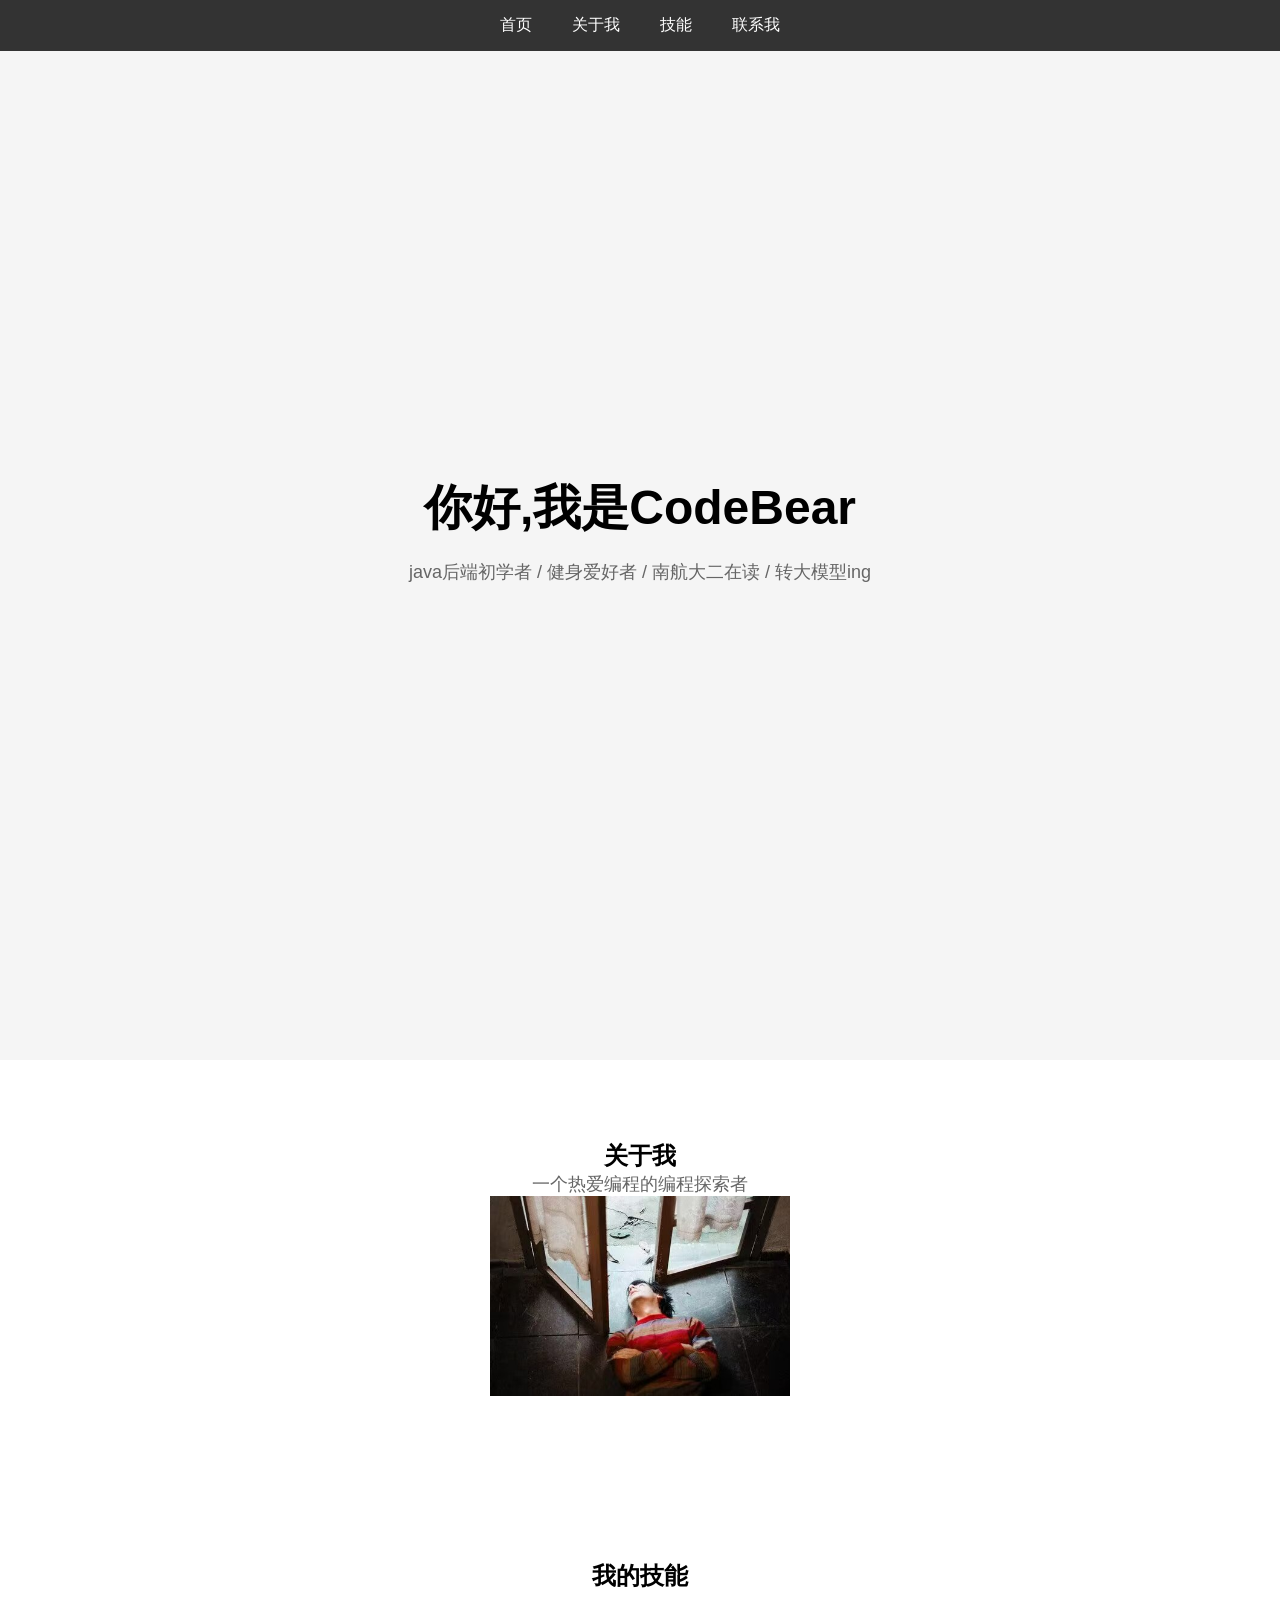
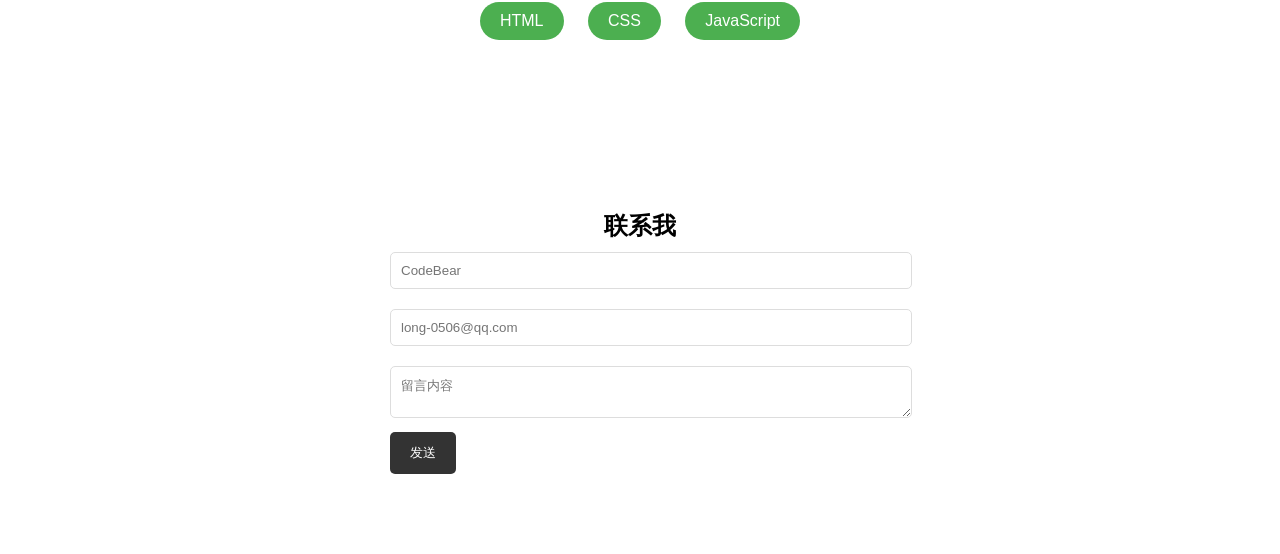
==== index.html @ 95962c11 "Update index.html" ====
<!DOCTYPE html>
<html lang="zh-CN">
<head>
  <link rel="stylesheet" href="style.css">
  <meta charset="UTF-8">
  <title>CodeBear's Home</title>
  <!-- 后续引入CSS文件会放在这里 -->
   <style>
   #about img{
        width: 300px;
        height: 200px;
        object-fit: cover;
   }
   </style>
</head>
<body>
  <!-- 1. 导航栏 -->
  <nav>
    <ul>
      <li><a href="#home">首页</a></li>
      <li><a href="#about">关于我</a></li>
      <li><a href="#skills">技能</a></li>
      <li><a href="#contact">联系我</a></li>
    </ul>
  </nav>

  <!-- 2. 首页横幅 -->
  <section id="home">
    <h1>你好,我是CodeBear</h1>
    <p>java后端初学者 / 健身爱好者 / 南航大二在读 / 转大模型ing </p>
  </section>

  <!-- 3. 关于我 -->
  <section id="about">
    <h2>关于我</h2>
    <p>一个热爱编程的编程探索者</p>
    <img src="kuxiu.jpg" alt="我的照片" /> <!-- 替换为自己的图片路径 -->
  </section>

  <!-- 4. 技能展示 -->
  <section id="skills">
    <h2>我的技能</h2>
    <div class="skill-item">HTML</div>
    <div class="skill-item">CSS</div>
    <div class="skill-item">JavaScript</div>
  </section>

  <!-- 5. 联系方式 -->
  <section id="contact">
    <h2>联系我</h2>
    <form>
      <input type="text" placeholder="CodeBear" />
      <input type="email" placeholder="long-0506@qq.com" />
      <textarea placeholder="留言内容"></textarea>
      <button type="submit">发送</button>
    </form>
  </section>
  <!-- 后续引入JS文件会放在这里 -->
   <script src="script.js"></script>
</body>
</html>
---- style.css ----
/* 1. 全局样式：统一字体、去除默认边距 */
* {
    margin: 0;
    padding: 0;
    font-family: "Arial", sans-serif;
  }
  
  /* 2. 导航栏样式：固定顶部、背景色 */
  nav {
    background-color: #333;
    position: fixed;
    top: 0;
    width: 100%;
  }
  nav ul {
    list-style: none;
    display: flex;
    justify-content: center;
  }
  nav li {
    margin: 0 20px;
  }
  nav a {
    color: white;
    text-decoration: none;
    padding: 15px 0;
    display: block;
  }
  nav a:hover {
    color: #ffd700; /* hover时变色 */
  }
  
  /* 3. 区块样式：间距、居中 */
  section {
    padding: 80px 20px;
    text-align: center;
  }
  #home {
    background-color: #f5f5f5;
    height: 100vh; /* 占满屏幕高度 */
    display: flex;
    flex-direction: column;
    justify-content: center;
  }
  h1 {
    font-size: 48px;
    margin-bottom: 20px;
  }
  p {
    font-size: 18px;
    color: #666;
  }
  
  /* 4. 技能项样式：卡片式 */
  .skill-item {
    display: inline-block;
    background-color: #4CAF50;
    color: white;
    padding: 10px 20px;
    margin: 10px;
    border-radius: 20px;
  }
  
  /* 5. 表单样式：美化输入框 */
  form {
    max-width: 500px;
    margin: 0 auto;
    text-align: left;
  }
  input, textarea {
    width: 100%;
    padding: 10px;
    margin: 10px 0;
    border: 1px solid #ddd;
    border-radius: 5px;
  }
  button {
    background-color: #333;
    color: white;
    padding: 12px 20px;
    border: none;
    border-radius: 5px;
    cursor: pointer;
  }
  button:hover {
    background-color: #555;
  }
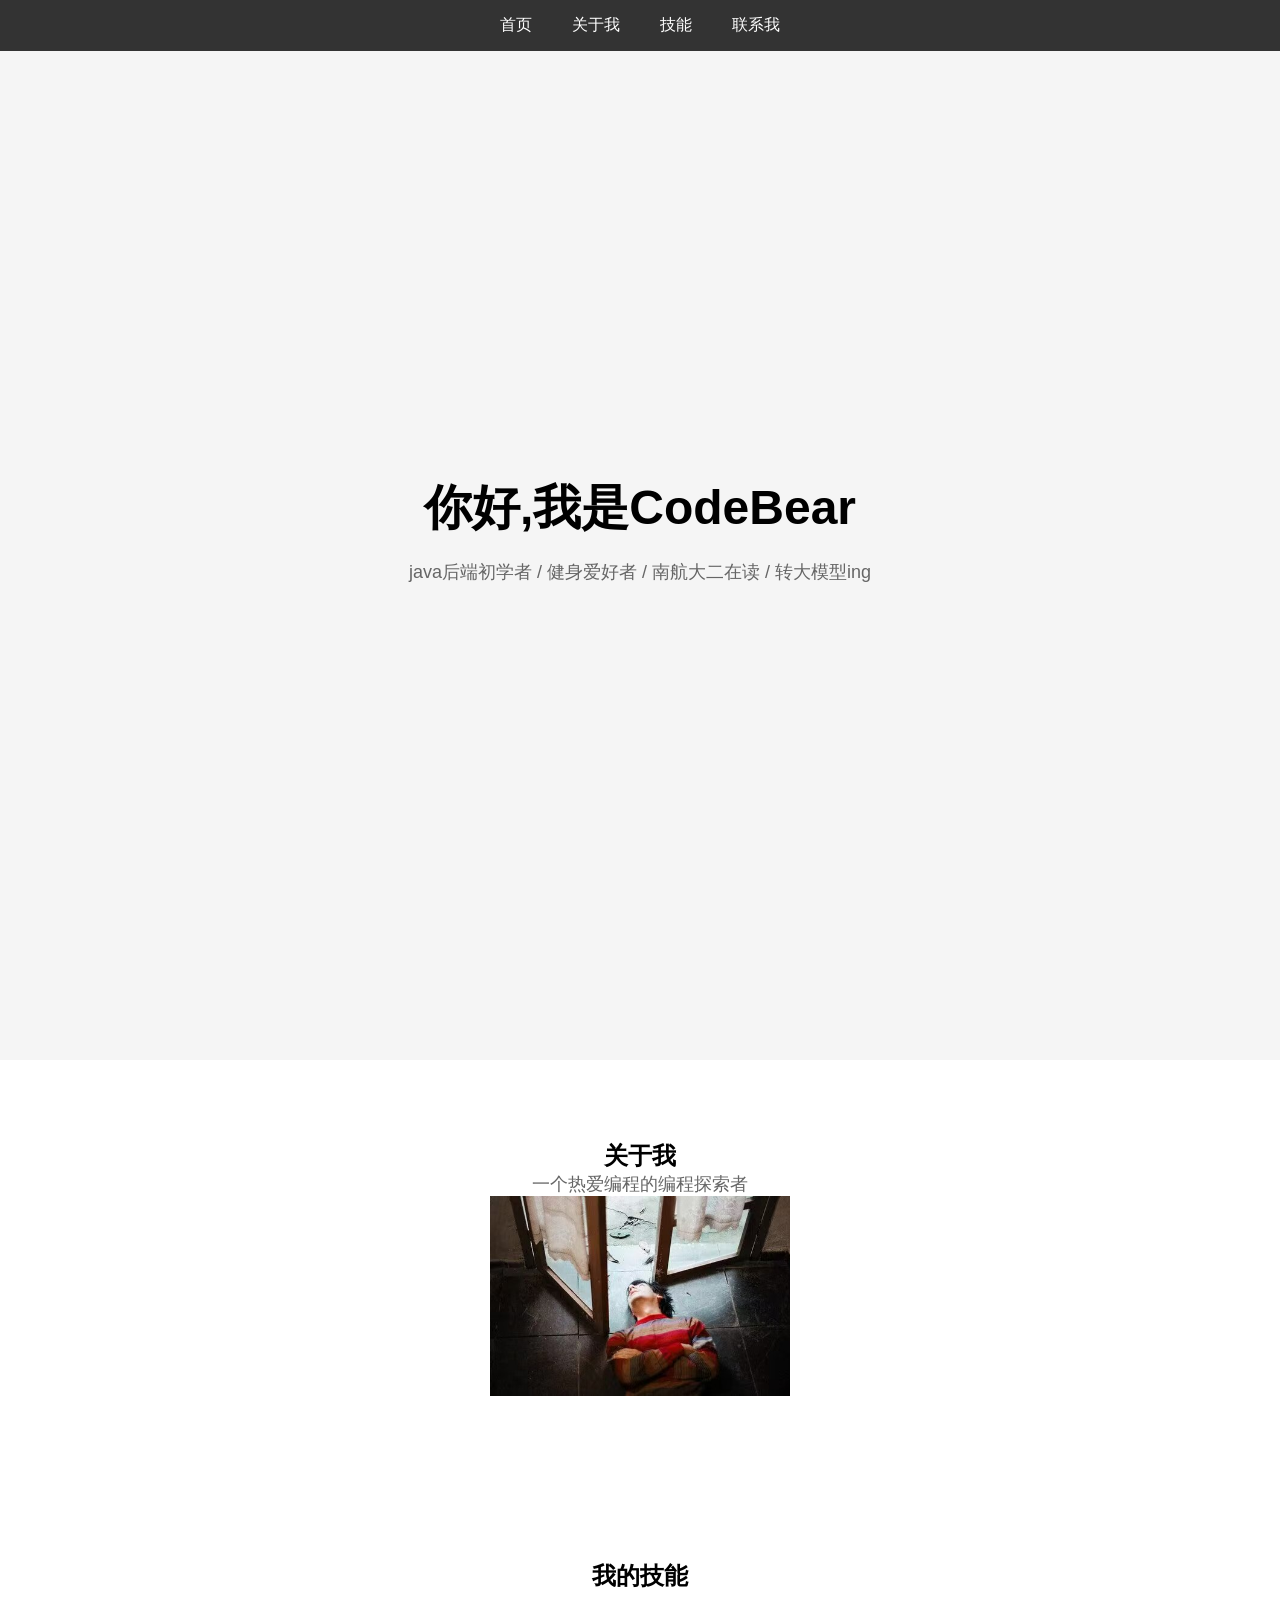
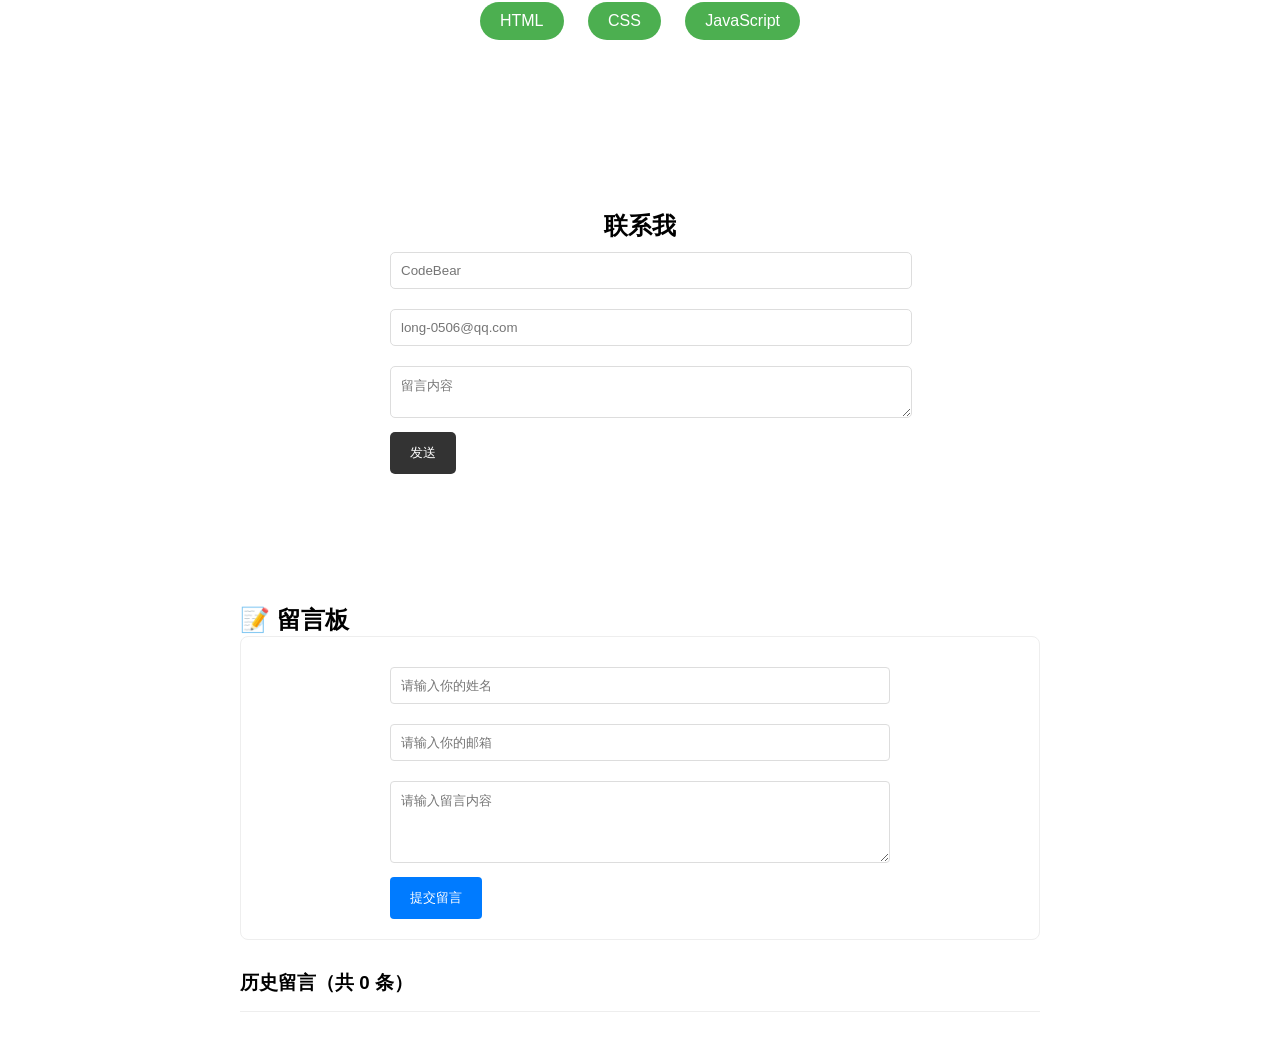
==== commit d572adea: "Update index.html" ====
--- a/index.html
+++ b/index.html
@@ -57,6 +57,98 @@
   </section>
   <!-- 后续引入JS文件会放在这里 -->
    <script src="script.js"></script>
+
+   <!-- 留言功能模块（可自定义样式和位置） -->
+<div style="max-width: 800px; margin: 50px auto; padding: 0 20px;">
+  <h2>📝 留言板</h2>
+  <!-- 留言表单 -->
+  <div style="border: 1px solid #eee; padding: 20px; border-radius: 8px; margin-bottom: 30px;">
+      <form id="githubMessageForm">
+          <input type="text" name="name" placeholder="请输入你的姓名" required 
+                 style="width: 100%; padding: 10px; margin: 10px 0; border: 1px solid #ddd; border-radius: 4px; box-sizing: border-box;">
+          <input type="email" name="email" placeholder="请输入你的邮箱" required 
+                 style="width: 100%; padding: 10px; margin: 10px 0; border: 1px solid #ddd; border-radius: 4px; box-sizing: border-box;">
+          <textarea name="content" rows="4" placeholder="请输入留言内容" required 
+                    style="width: 100%; padding: 10px; margin: 10px 0; border: 1px solid #ddd; border-radius: 4px; box-sizing: border-box;"></textarea>
+          <button type="submit" 
+                  style="background: #007bff; color: white; border: none; padding: 12px 20px; border-radius: 4px; cursor: pointer;">
+              提交留言
+          </button>
+      </form>
+  </div>
+
+  <!-- 历史留言展示 -->
+  <h3>历史留言（共 <span id="githubMessageCount">0</span> 条）</h3>
+  <div id="githubMessageList" style="border-top: 1px solid #eee; margin-top: 15px;"></div>
+</div>
+
+<!-- 对接后端的 JS 代码（关键：替换成你的后端地址） -->
+<script>
+  // 🔥 核心修改：替换成你本地 Java 后端的地址（格式：http://你的电脑IP:8080）
+  const BACKEND_URL = "http://172.29.227.76:8080"; 
+
+  // 提交留言到后端
+  const form = document.getElementById('githubMessageForm');
+  form.addEventListener('submit', function(e) {
+      e.preventDefault(); // 阻止页面刷新
+      const message = {
+          name: form.name.value,
+          email: form.email.value,
+          content: form.content.value
+      };
+      // 调用后端接口提交留言
+      fetch(`${BACKEND_URL}/api/message`, {
+          method: 'POST',
+          headers: { 'Content-Type': 'application/json' },
+          body: JSON.stringify(message)
+      })
+      .then(res => {
+          if (!res.ok) throw new Error('后端未启动或地址错误');
+          return res.json();
+      })
+      .then(() => {
+          alert('留言成功！');
+          form.reset();
+          loadGithubMessages(); // 刷新留言列表
+      })
+      .catch(err => {
+          alert('留言失败：' + err.message + '\n请确认后端已启动，且地址正确');
+      });
+  });
+
+  // 从后端加载历史留言
+  function loadGithubMessages() {
+      fetch(`${BACKEND_URL}/api/messages`)
+      .then(res => {
+          if (!res.ok) throw new Error('后端未启动');
+          return res.json();
+      })
+      .then(messages => {
+          const list = document.getElementById('githubMessageList');
+          const count = document.getElementById('githubMessageCount');
+          count.textContent = messages.length;
+          list.innerHTML = '';
+          // 渲染每条留言
+          messages.forEach(msg => {
+              const item = document.createElement('div');
+              item.style = "border-bottom: 1px dashed #eee; padding: 15px 0;";
+              const formatTime = msg.createTime.split('T').join(' ').split('.')[0]; // 格式化时间
+              item.innerHTML = `
+                  <p><strong style="color: #007bff;">${msg.name}</strong>（${msg.email}）</p>
+                  <p>${msg.content}</p>
+                  <p style="color: #999; font-size: 14px;">${formatTime}</p>
+              `;
+              list.appendChild(item);
+          });
+      })
+      .catch(err => {
+          document.getElementById('githubMessageList').innerHTML = 
+              '<p style="color: red;">未能加载留言：' + err.message + '</p>';
+      });
+  }
+
+  // 页面加载时自动加载留言
+  window.onload = loadGithubMessages;
+</script>
 </body>
 </html>
-
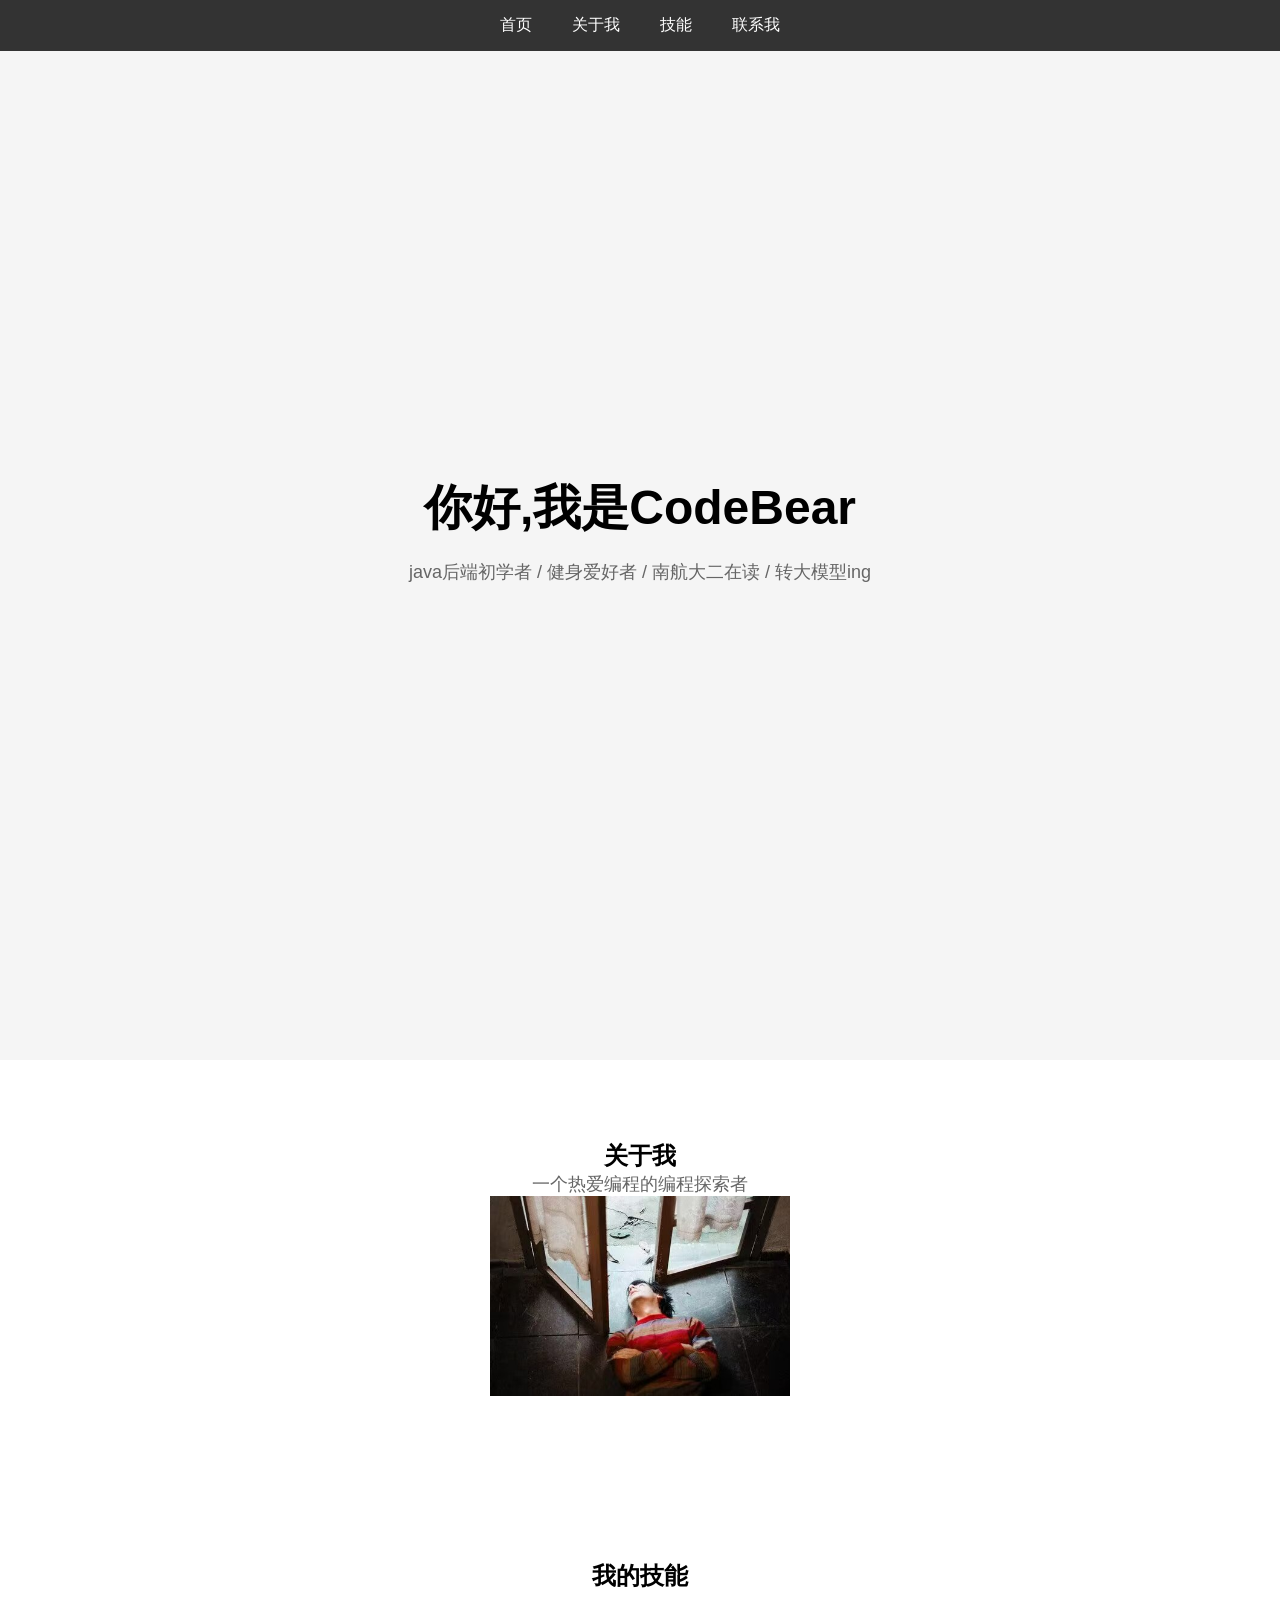
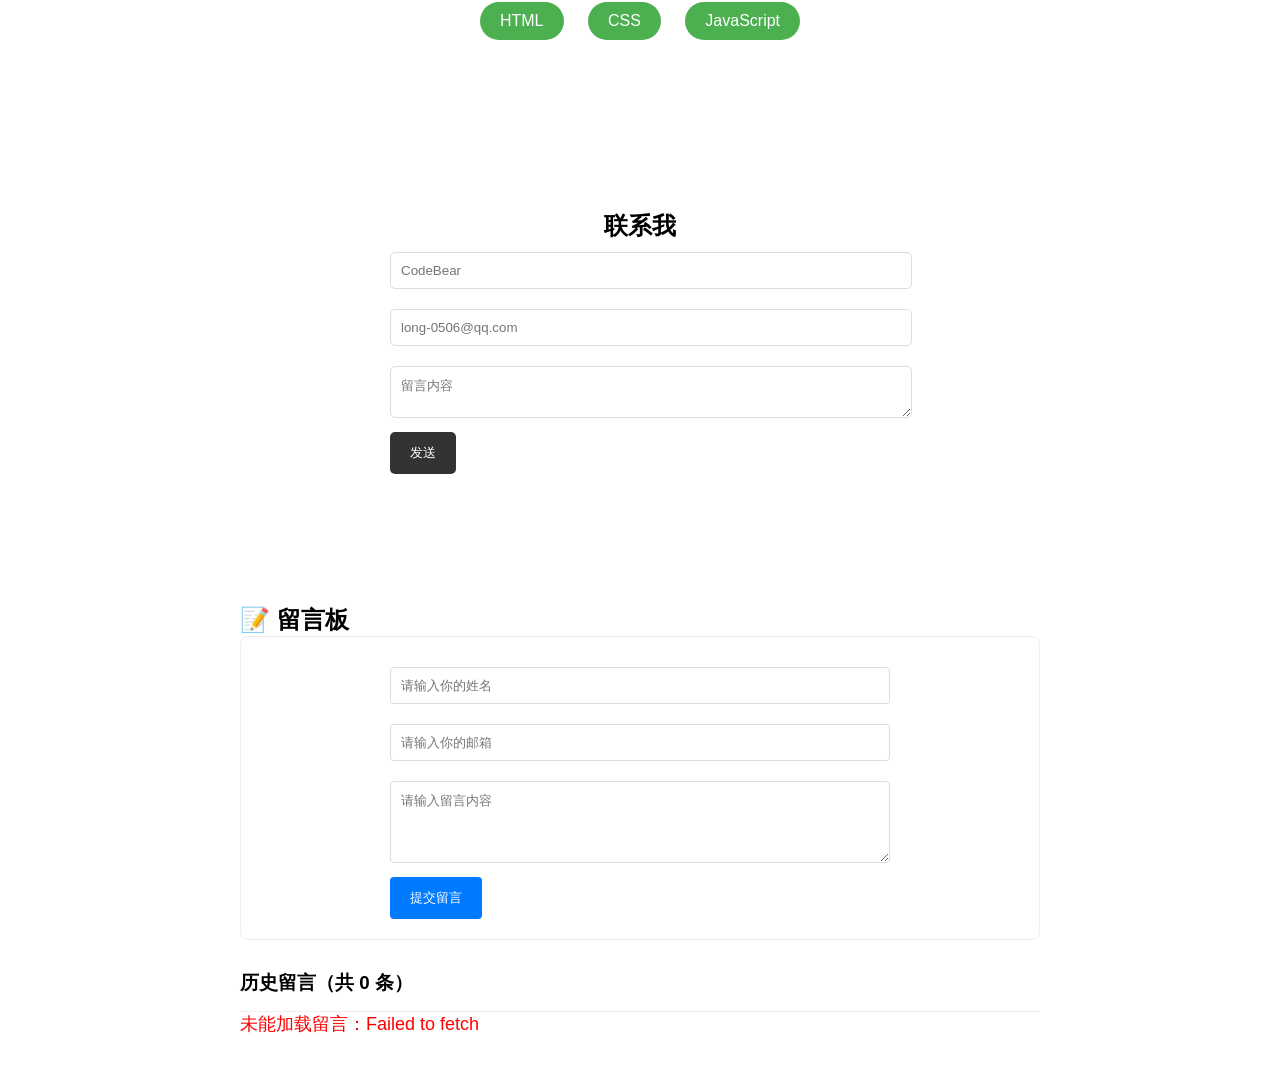
==== commit 1b964578: "Update index.html" ====
--- a/index.html
+++ b/index.html
@@ -47,14 +47,14 @@
 
   <!-- 5. 联系方式 -->
   <section id="contact">
-    <h2>联系我</h2>
-    <form>
-      <input type="text" placeholder="CodeBear" />
-      <input type="email" placeholder="long-0506@qq.com" />
-      <textarea placeholder="留言内容"></textarea>
-      <button type="submit">发送</button>
-    </form>
-  </section>
+  <h2>联系我</h2>
+  <form id="contactForm"> <!-- 添加唯一ID -->
+    <input type="text" placeholder="CodeBear" />
+    <input type="email" placeholder="long-0506@qq.com" />
+    <textarea placeholder="留言内容"></textarea>
+    <button type="submit">发送</button>
+  </form>
+</section>
   <!-- 后续引入JS文件会放在这里 -->
    <script src="script.js"></script>
 
@@ -152,3 +152,4 @@
 </script>
 </body>
 </html>
+
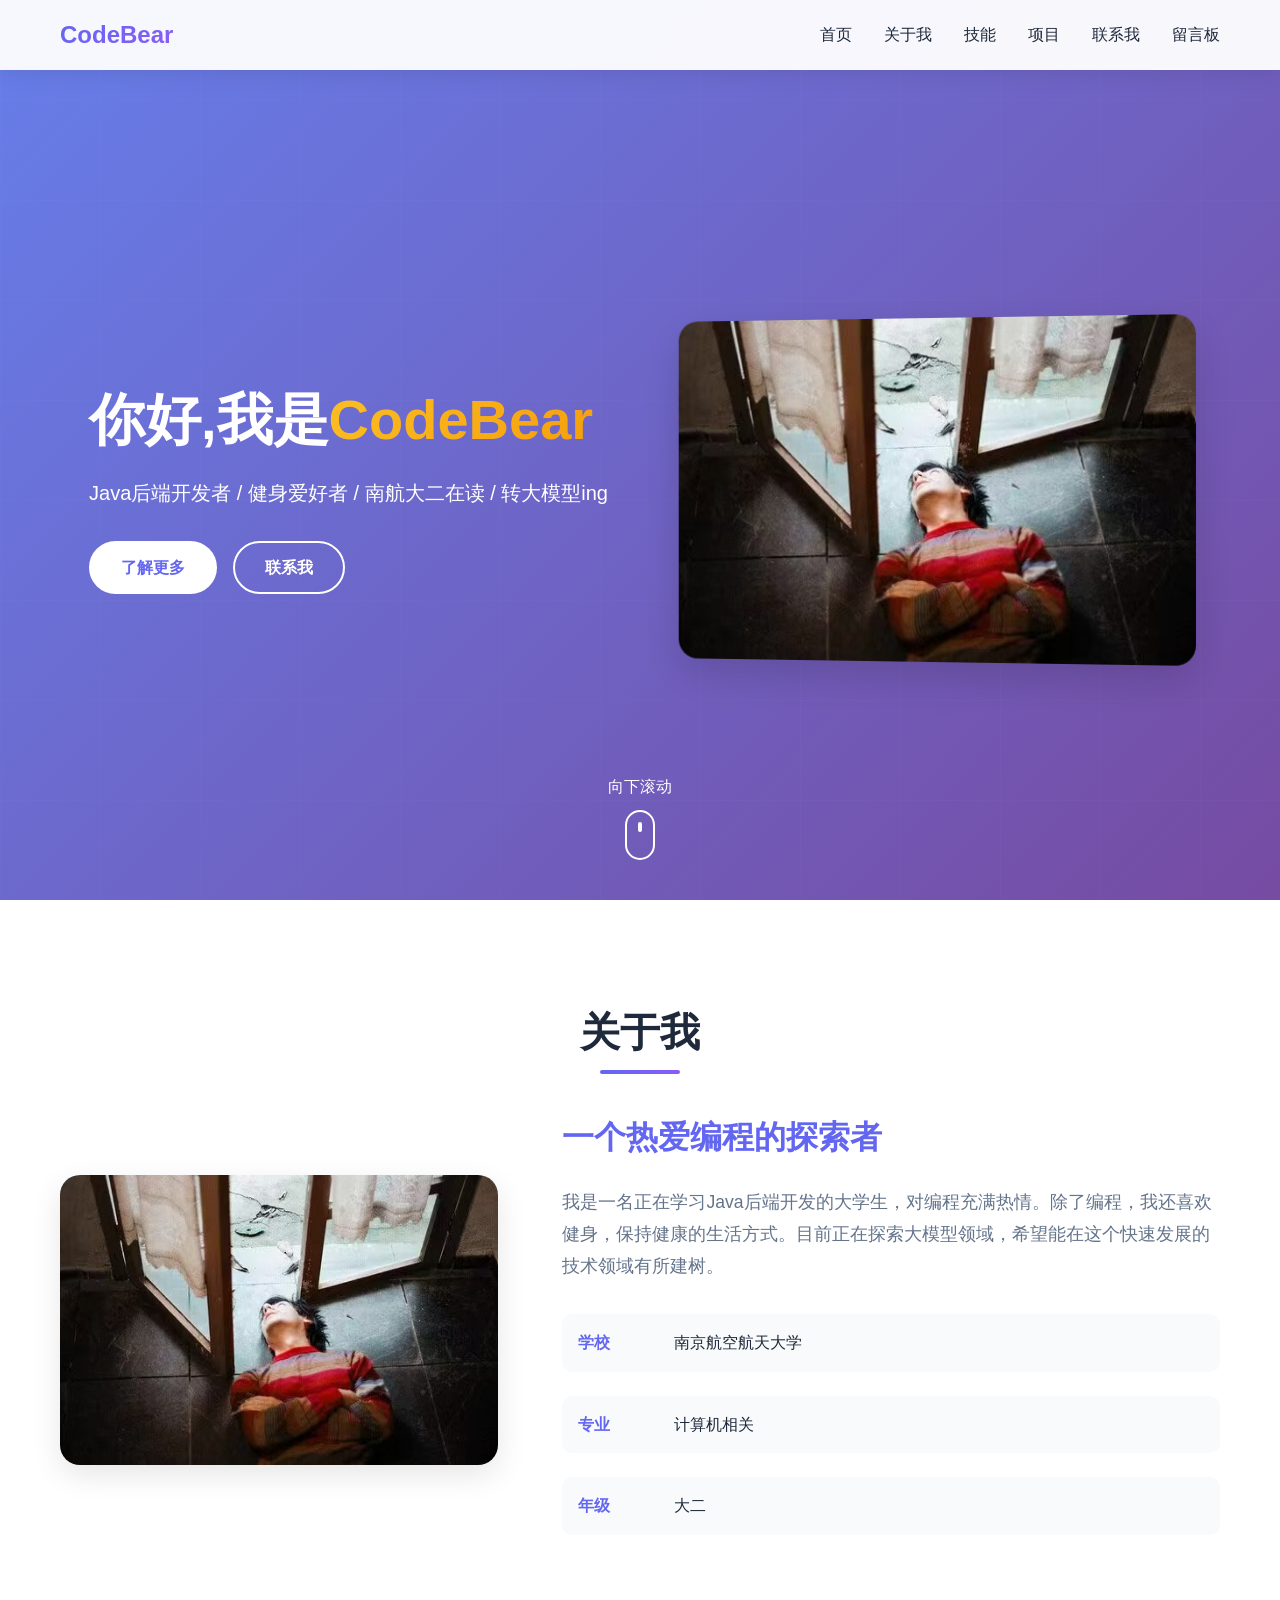
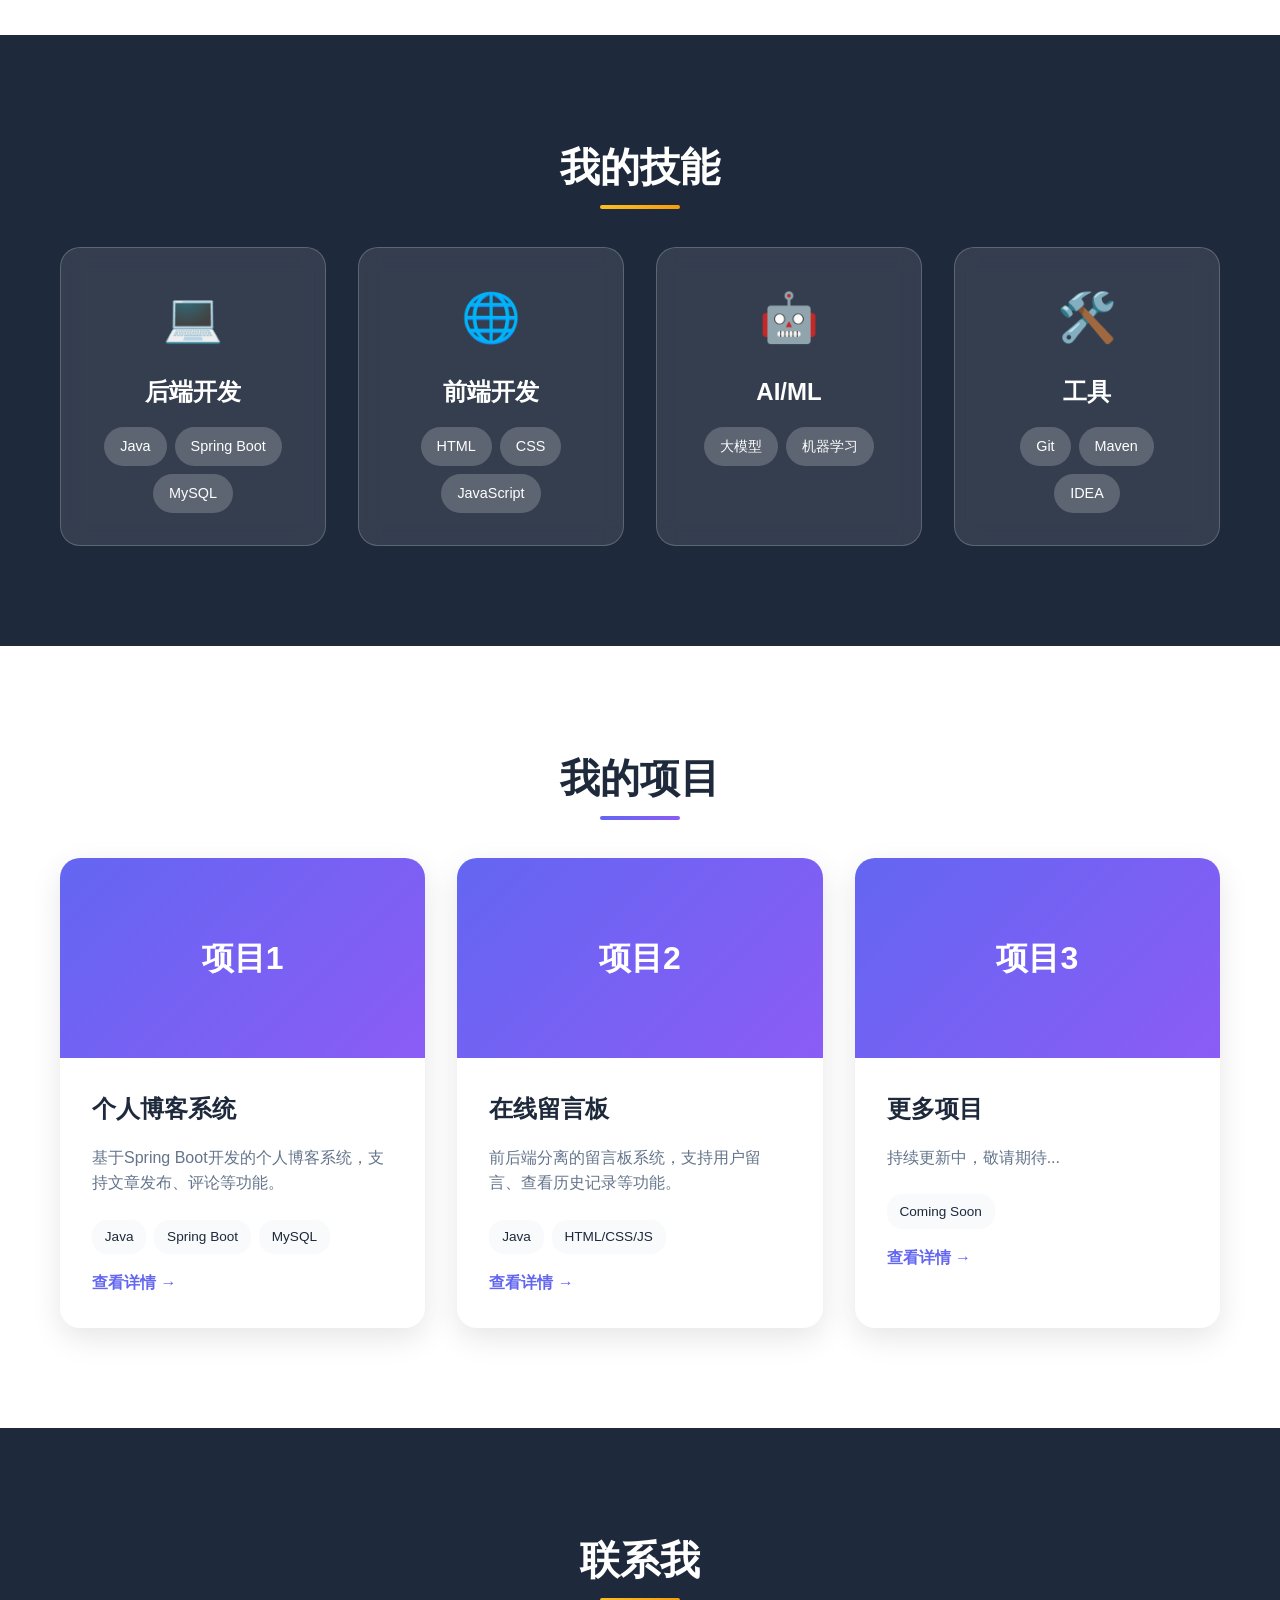
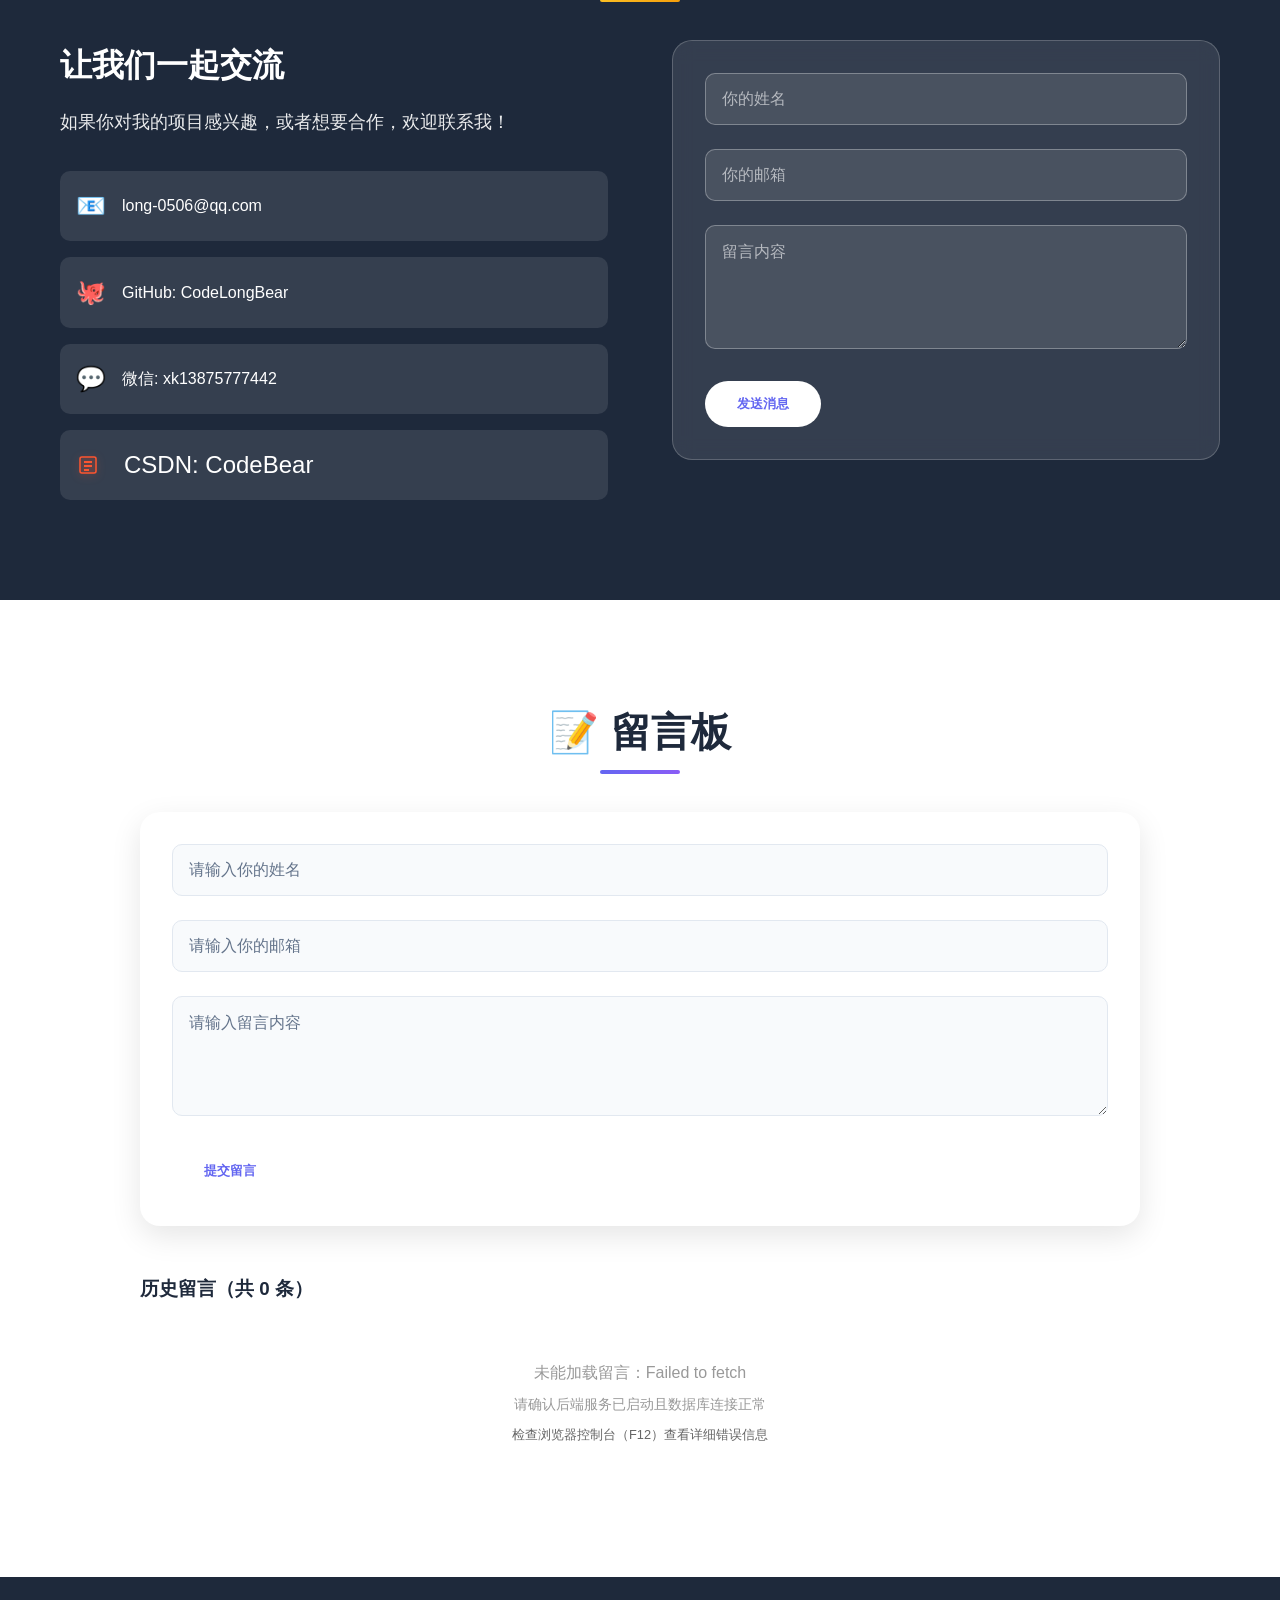
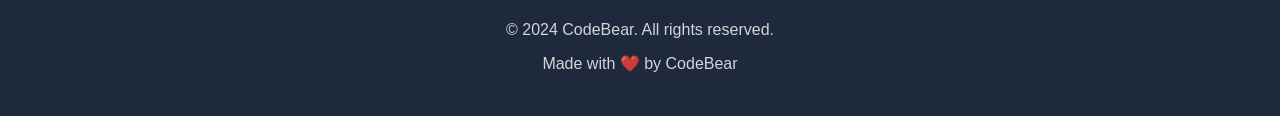
==== commit 1454cc1b: "Add files via upload" ====
--- a/index.html
+++ b/index.html
@@ -1,155 +1,264 @@
 <!DOCTYPE html>
 <html lang="zh-CN">
 <head>
+  <meta charset="UTF-8">
+  <meta name="viewport" content="width=device-width, initial-scale=1.0">
+  <title>CodeBear's Home</title>
   <link rel="stylesheet" href="style.css">
-  <meta charset="UTF-8">
-  <title>CodeBear's Home</title>
-  <!-- 后续引入CSS文件会放在这里 -->
-   <style>
-   #about img{
-        width: 300px;
-        height: 200px;
-        object-fit: cover;
-   }
-   </style>
 </head>
 <body>
   <!-- 1. 导航栏 -->
-  <nav>
-    <ul>
-      <li><a href="#home">首页</a></li>
-      <li><a href="#about">关于我</a></li>
-      <li><a href="#skills">技能</a></li>
-      <li><a href="#contact">联系我</a></li>
-    </ul>
+  <nav id="navbar">
+    <div class="nav-container">
+      <div class="logo">CodeBear</div>
+      <ul class="nav-menu">
+        <li><a href="#home" class="nav-link">首页</a></li>
+        <li><a href="#about" class="nav-link">关于我</a></li>
+        <li><a href="#skills" class="nav-link">技能</a></li>
+        <li><a href="#projects" class="nav-link">项目</a></li>
+        <li><a href="#contact" class="nav-link">联系我</a></li> 
+        <li><a href="#messages" class="nav-link">留言板</a></li>
+      </ul>
+      <div class="hamburger">
+        <span></span>
+        <span></span>
+        <span></span>
+      </div>
+    </div>
   </nav>
 
   <!-- 2. 首页横幅 -->
-  <section id="home">
-    <h1>你好,我是CodeBear</h1>
-    <p>java后端初学者 / 健身爱好者 / 南航大二在读 / 转大模型ing </p>
+  <section id="home" class="hero">
+    <div class="hero-content">
+      <div class="hero-text">
+        <h1 class="typing-text">你好,我是<span class="highlight">CodeBear</span></h1>
+        <p class="subtitle">Java后端开发者 / 健身爱好者 / 南航大二在读 / 转大模型ing</p>
+        <div class="hero-buttons">
+          <a href="#about" class="btn btn-primary">了解更多</a>
+          <a href="#contact" class="btn btn-secondary">联系我</a>
+        </div>
+      </div>
+      <div class="hero-image">
+        <div class="image-wrapper">
+          <img src="kuxiu.jpg" alt="我的照片" />
+        </div>
+      </div>
+    </div>
+    <div class="scroll-indicator">
+      <span>向下滚动</span>
+      <div class="mouse"></div>
+    </div>
   </section>
 
   <!-- 3. 关于我 -->
-  <section id="about">
-    <h2>关于我</h2>
-    <p>一个热爱编程的编程探索者</p>
-    <img src="kuxiu.jpg" alt="我的照片" /> <!-- 替换为自己的图片路径 -->
+  <section id="about" class="section">
+    <div class="container">
+      <h2 class="section-title">关于我</h2>
+      <div class="about-content">
+        <div class="about-image">
+          <img src="kuxiu.jpg" alt="我的照片" />
+        </div>
+        <div class="about-text">
+          <h3>一个热爱编程的探索者</h3>
+          <p>我是一名正在学习Java后端开发的大学生，对编程充满热情。除了编程，我还喜欢健身，保持健康的生活方式。目前正在探索大模型领域，希望能在这个快速发展的技术领域有所建树。</p>
+          <div class="about-info">
+            <div class="info-item">
+              <span class="info-label">学校</span>
+              <span class="info-value">南京航空航天大学</span>
+            </div>
+            <div class="info-item">
+              <span class="info-label">专业</span>
+              <span class="info-value">计算机相关</span>
+            </div>
+            <div class="info-item">
+              <span class="info-label">年级</span>
+              <span class="info-value">大二</span>
+            </div>
+          </div>
+        </div>
+      </div>
+    </div>
   </section>
 
   <!-- 4. 技能展示 -->
-  <section id="skills">
-    <h2>我的技能</h2>
-    <div class="skill-item">HTML</div>
-    <div class="skill-item">CSS</div>
-    <div class="skill-item">JavaScript</div>
-  </section>
-
-  <!-- 5. 联系方式 -->
-  <section id="contact">
-  <h2>联系我</h2>
-  <form id="contactForm"> <!-- 添加唯一ID -->
-    <input type="text" placeholder="CodeBear" />
-    <input type="email" placeholder="long-0506@qq.com" />
-    <textarea placeholder="留言内容"></textarea>
-    <button type="submit">发送</button>
-  </form>
-</section>
-  <!-- 后续引入JS文件会放在这里 -->
-   <script src="script.js"></script>
-
-   <!-- 留言功能模块（可自定义样式和位置） -->
-<div style="max-width: 800px; margin: 50px auto; padding: 0 20px;">
-  <h2>📝 留言板</h2>
-  <!-- 留言表单 -->
-  <div style="border: 1px solid #eee; padding: 20px; border-radius: 8px; margin-bottom: 30px;">
-      <form id="githubMessageForm">
-          <input type="text" name="name" placeholder="请输入你的姓名" required 
-                 style="width: 100%; padding: 10px; margin: 10px 0; border: 1px solid #ddd; border-radius: 4px; box-sizing: border-box;">
-          <input type="email" name="email" placeholder="请输入你的邮箱" required 
-                 style="width: 100%; padding: 10px; margin: 10px 0; border: 1px solid #ddd; border-radius: 4px; box-sizing: border-box;">
-          <textarea name="content" rows="4" placeholder="请输入留言内容" required 
-                    style="width: 100%; padding: 10px; margin: 10px 0; border: 1px solid #ddd; border-radius: 4px; box-sizing: border-box;"></textarea>
-          <button type="submit" 
-                  style="background: #007bff; color: white; border: none; padding: 12px 20px; border-radius: 4px; cursor: pointer;">
-              提交留言
-          </button>
-      </form>
-  </div>
-
-  <!-- 历史留言展示 -->
-  <h3>历史留言（共 <span id="githubMessageCount">0</span> 条）</h3>
-  <div id="githubMessageList" style="border-top: 1px solid #eee; margin-top: 15px;"></div>
-</div>
-
-<!-- 对接后端的 JS 代码（关键：替换成你的后端地址） -->
-<script>
-  // 🔥 核心修改：替换成你本地 Java 后端的地址（格式：http://你的电脑IP:8080）
-  const BACKEND_URL = "http://172.29.227.76:8080"; 
-
-  // 提交留言到后端
-  const form = document.getElementById('githubMessageForm');
-  form.addEventListener('submit', function(e) {
-      e.preventDefault(); // 阻止页面刷新
-      const message = {
-          name: form.name.value,
-          email: form.email.value,
-          content: form.content.value
-      };
-      // 调用后端接口提交留言
-      fetch(`${BACKEND_URL}/api/message`, {
-          method: 'POST',
-          headers: { 'Content-Type': 'application/json' },
-          body: JSON.stringify(message)
-      })
-      .then(res => {
-          if (!res.ok) throw new Error('后端未启动或地址错误');
-          return res.json();
-      })
-      .then(() => {
-          alert('留言成功！');
-          form.reset();
-          loadGithubMessages(); // 刷新留言列表
-      })
-      .catch(err => {
-          alert('留言失败：' + err.message + '\n请确认后端已启动，且地址正确');
-      });
-  });
-
-  // 从后端加载历史留言
-  function loadGithubMessages() {
-      fetch(`${BACKEND_URL}/api/messages`)
-      .then(res => {
-          if (!res.ok) throw new Error('后端未启动');
-          return res.json();
-      })
-      .then(messages => {
-          const list = document.getElementById('githubMessageList');
-          const count = document.getElementById('githubMessageCount');
-          count.textContent = messages.length;
-          list.innerHTML = '';
-          // 渲染每条留言
-          messages.forEach(msg => {
-              const item = document.createElement('div');
-              item.style = "border-bottom: 1px dashed #eee; padding: 15px 0;";
-              const formatTime = msg.createTime.split('T').join(' ').split('.')[0]; // 格式化时间
-              item.innerHTML = `
-                  <p><strong style="color: #007bff;">${msg.name}</strong>（${msg.email}）</p>
-                  <p>${msg.content}</p>
-                  <p style="color: #999; font-size: 14px;">${formatTime}</p>
-              `;
-              list.appendChild(item);
-          });
-      })
-      .catch(err => {
-          document.getElementById('githubMessageList').innerHTML = 
-              '<p style="color: red;">未能加载留言：' + err.message + '</p>';
-      });
-  }
-
-  // 页面加载时自动加载留言
-  window.onload = loadGithubMessages;
-</script>
+  <section id="skills" class="section section-dark">
+    <div class="container">
+      <h2 class="section-title">我的技能</h2>
+      <div class="skills-grid">
+        <div class="skill-card">
+          <div class="skill-icon">💻</div>
+          <h3>后端开发</h3>
+          <div class="skill-tags">
+            <span class="tag">Java</span>
+            <span class="tag">Spring Boot</span>
+            <span class="tag">MySQL</span>
+          </div>
+        </div>
+        <div class="skill-card">
+          <div class="skill-icon">🌐</div>
+          <h3>前端开发</h3>
+          <div class="skill-tags">
+            <span class="tag">HTML</span>
+            <span class="tag">CSS</span>
+            <span class="tag">JavaScript</span>
+          </div>
+        </div>
+        <div class="skill-card">
+          <div class="skill-icon">🤖</div>
+          <h3>AI/ML</h3>
+          <div class="skill-tags">
+            <span class="tag">大模型</span>
+            <span class="tag">机器学习</span>
+          </div>
+        </div>
+        <div class="skill-card">
+          <div class="skill-icon">🛠️</div>
+          <h3>工具</h3>
+          <div class="skill-tags">
+            <span class="tag">Git</span>
+            <span class="tag">Maven</span>
+            <span class="tag">IDEA</span>
+          </div>
+        </div>
+      </div>
+    </div>
+  </section>
+
+  <!-- 5. 项目展示 -->
+  <section id="projects" class="section">
+    <div class="container">
+      <h2 class="section-title">我的项目</h2>
+      <div class="projects-grid">
+        <div class="project-card">
+          <div class="project-image">
+            <div class="project-placeholder">项目1</div>
+          </div>
+          <div class="project-content">
+            <h3>个人博客系统</h3>
+            <p>基于Spring Boot开发的个人博客系统，支持文章发布、评论等功能。</p>
+            <div class="project-tags">
+              <span class="tag">Java</span>
+              <span class="tag">Spring Boot</span>
+              <span class="tag">MySQL</span>
+            </div>
+            <a href="#" class="project-link">查看详情 →</a>
+          </div>
+        </div>
+        <div class="project-card">
+          <div class="project-image">
+            <div class="project-placeholder">项目2</div>
+          </div>
+          <div class="project-content">
+            <h3>在线留言板</h3>
+            <p>前后端分离的留言板系统，支持用户留言、查看历史记录等功能。</p>
+            <div class="project-tags">
+              <span class="tag">Java</span>
+              <span class="tag">HTML/CSS/JS</span>
+            </div>
+            <a href="#" class="project-link">查看详情 →</a>
+          </div>
+        </div>
+        <div class="project-card">
+          <div class="project-image">
+            <div class="project-placeholder">项目3</div>
+          </div>
+          <div class="project-content">
+            <h3>更多项目</h3>
+            <p>持续更新中，敬请期待...</p>
+            <div class="project-tags">
+              <span class="tag">Coming Soon</span>
+            </div>
+            <a href="#" class="project-link">查看详情 →</a>
+          </div>
+        </div>
+      </div>
+    </div>
+  </section>
+
+  <!-- 6. 联系方式 -->
+  <section id="contact" class="section section-dark">
+    <div class="container">
+      <h2 class="section-title">联系我</h2>
+      <div class="contact-content">
+        <div class="contact-info">
+          <h3>让我们一起交流</h3>
+          <p>如果你对我的项目感兴趣，或者想要合作，欢迎联系我！</p>
+          <div class="social-links">
+            <a href="mailto:long-0506@qq.com" class="social-link" title="邮箱">
+              <span>📧</span> long-0506@qq.com
+            </a>
+            <a href="#" class="social-link" title="GitHub">
+              <span>🐙</span> GitHub: CodeLongBear
+            </a>
+            <a href="#" class="social-link" title="微信">
+              <span>💬</span> 微信: xk13875777442
+            </a>
+            <a href="https://blog.csdn.net/CodeBear" target="_blank" class="social-link" title="CSDN">
+              <svg class="social-icon csdn-icon" viewBox="0 0 24 24" fill="none" xmlns="http://www.w3.org/2000/svg">
+                <rect x="3" y="3" width="18" height="18" rx="2" fill="currentColor" opacity="0.1"/>
+                <path d="M8 8H16V10H8V8ZM8 12H16V14H8V12ZM8 16H13V18H8V16Z" fill="currentColor"/>
+                <path d="M6 4H18C19.1 4 20 4.9 20 6V18C20 19.1 19.1 20 18 20H6C4.9 20 4 19.1 4 18V6C4 4.9 4.9 4 6 4Z" stroke="currentColor" stroke-width="1.5" stroke-linecap="round" stroke-linejoin="round"/>
+              </svg>
+              <span>CSDN: CodeBear</span>
+            </a>
+          </div>
+        </div>
+        <form id="contactForm" class="contact-form">
+          <div class="form-group">
+            <input type="text" name="name" placeholder="你的姓名" required />
+          </div>
+          <div class="form-group">
+            <input type="email" name="email" placeholder="你的邮箱" required />
+          </div>
+          <div class="form-group">
+            <textarea name="message" rows="5" placeholder="留言内容" required></textarea>
+          </div>
+          <button type="submit" class="btn btn-primary">发送消息</button>
+        </form>
+      </div>
+    </div>
+  </section>
+
+  <!-- 7. 留言板 -->
+  <section id="messages" class="section">
+    <div class="container">
+      <h2 class="section-title">📝 留言板</h2>
+      <div class="message-board">
+        <div class="message-form-wrapper">
+          <form id="githubMessageForm" class="message-form">
+            <div class="form-group">
+              <input type="text" name="name" placeholder="请输入你的姓名" required />
+            </div>
+            <div class="form-group">
+              <input type="email" name="email" placeholder="请输入你的邮箱" required />
+            </div>
+            <div class="form-group">
+              <textarea name="content" rows="4" placeholder="请输入留言内容" required></textarea>
+            </div>
+            <button type="submit" class="btn btn-primary">提交留言</button>
+          </form>
+        </div>
+        <div class="message-list-wrapper">
+          <h3>历史留言（共 <span id="githubMessageCount">0</span> 条）</h3>
+          <div id="githubMessageList" class="message-list"></div>
+        </div>
+      </div>
+    </div>
+  </section>
+
+  <!-- 8. 页脚 -->
+  <footer class="footer">
+    <div class="container">
+      <p>&copy; 2024 CodeBear. All rights reserved.</p>
+      <p>Made with ❤️ by CodeBear</p>
+    </div>
+  </footer>
+
+  <!-- 返回顶部按钮 -->
+  <button id="backToTop" class="back-to-top" aria-label="返回顶部">
+    ↑
+  </button>
+
+  <script src="script.js"></script>
 </body>
-</html>
-
+</html>
--- a/style.css
+++ b/style.css
@@ -1,87 +1,860 @@
-/* 1. 全局样式：统一字体、去除默认边距 */
+/* ===== 全局样式 ===== */
 * {
-    margin: 0;
-    padding: 0;
-    font-family: "Arial", sans-serif;
-  }
-  
-  /* 2. 导航栏样式：固定顶部、背景色 */
-  nav {
-    background-color: #333;
+  margin: 0;
+  padding: 0;
+  box-sizing: border-box;
+}
+
+:root {
+  --primary-color: #6366f1;
+  --secondary-color: #8b5cf6;
+  --accent-color: #ec4899;
+  --dark-bg: #1e293b;
+  --light-bg: #f8fafc;
+  --text-dark: #1e293b;
+  --text-light: #64748b;
+  --white: #ffffff;
+  --shadow: 0 10px 30px rgba(0, 0, 0, 0.1);
+  --shadow-hover: 0 15px 40px rgba(0, 0, 0, 0.15);
+}
+
+html {
+  scroll-behavior: smooth;
+}
+
+body {
+  font-family: -apple-system, BlinkMacSystemFont, 'Segoe UI', 'PingFang SC', 'Hiragino Sans GB', 'Microsoft YaHei', sans-serif;
+  line-height: 1.6;
+  color: var(--text-dark);
+  background-color: var(--white);
+  overflow-x: hidden;
+}
+
+.container {
+  max-width: 1200px;
+  margin: 0 auto;
+  padding: 0 20px;
+}
+
+/* ===== 导航栏 ===== */
+nav {
+  position: fixed;
+  top: 0;
+  width: 100%;
+  background: rgba(255, 255, 255, 0.95);
+  backdrop-filter: blur(10px);
+  box-shadow: 0 2px 20px rgba(0, 0, 0, 0.1);
+  z-index: 1000;
+  transition: all 0.3s ease;
+}
+
+nav.scrolled {
+  background: rgba(255, 255, 255, 0.98);
+  box-shadow: 0 4px 30px rgba(0, 0, 0, 0.15);
+}
+
+.nav-container {
+  max-width: 1200px;
+  margin: 0 auto;
+  padding: 1rem 20px;
+  display: flex;
+  justify-content: space-between;
+  align-items: center;
+}
+
+.logo {
+  font-size: 1.5rem;
+  font-weight: bold;
+  background: linear-gradient(135deg, var(--primary-color), var(--secondary-color));
+  -webkit-background-clip: text;
+  -webkit-text-fill-color: transparent;
+  background-clip: text;
+}
+
+.nav-menu {
+  display: flex;
+  list-style: none;
+  gap: 2rem;
+}
+
+.nav-link {
+  color: var(--text-dark);
+  text-decoration: none;
+  font-weight: 500;
+  position: relative;
+  transition: color 0.3s ease;
+}
+
+.nav-link::after {
+  content: '';
+  position: absolute;
+  bottom: -5px;
+  left: 0;
+  width: 0;
+  height: 2px;
+  background: linear-gradient(135deg, var(--primary-color), var(--secondary-color));
+  transition: width 0.3s ease;
+}
+
+.nav-link:hover {
+  color: var(--primary-color);
+}
+
+.nav-link:hover::after {
+  width: 100%;
+}
+
+.nav-link.active {
+  color: var(--primary-color);
+}
+
+.nav-link.active::after {
+  width: 100%;
+}
+
+.hamburger {
+  display: none;
+  flex-direction: column;
+  cursor: pointer;
+  gap: 5px;
+}
+
+.hamburger span {
+  width: 25px;
+  height: 3px;
+  background: var(--text-dark);
+  border-radius: 3px;
+  transition: all 0.3s ease;
+}
+
+/* ===== 首页横幅 ===== */
+.hero {
+  min-height: 100vh;
+  display: flex;
+  align-items: center;
+  justify-content: center;
+  background: linear-gradient(135deg, #667eea 0%, #764ba2 100%);
+  position: relative;
+  overflow: hidden;
+  padding-top: 80px;
+}
+
+.hero::before {
+  content: '';
+  position: absolute;
+  top: 0;
+  left: 0;
+  right: 0;
+  bottom: 0;
+  background: url('data:image/svg+xml,<svg width="100" height="100" xmlns="http://www.w3.org/2000/svg"><defs><pattern id="grid" width="100" height="100" patternUnits="userSpaceOnUse"><path d="M 100 0 L 0 0 0 100" fill="none" stroke="rgba(255,255,255,0.1)" stroke-width="1"/></pattern></defs><rect width="100%" height="100%" fill="url(%23grid)"/></svg>');
+  opacity: 0.3;
+}
+
+.hero-content {
+  max-width: 1200px;
+  margin: 0 auto;
+  padding: 0 20px;
+  display: grid;
+  grid-template-columns: 1fr 1fr;
+  gap: 4rem;
+  align-items: center;
+  position: relative;
+  z-index: 1;
+}
+
+.hero-text {
+  color: var(--white);
+}
+
+.typing-text {
+  font-size: 3.5rem;
+  font-weight: bold;
+  margin-bottom: 1.5rem;
+  line-height: 1.2;
+  animation: fadeInUp 1s ease;
+}
+
+.highlight {
+  background: linear-gradient(135deg, #fbbf24, #f59e0b);
+  -webkit-background-clip: text;
+  -webkit-text-fill-color: transparent;
+  background-clip: text;
+}
+
+.subtitle {
+  font-size: 1.25rem;
+  margin-bottom: 2rem;
+  opacity: 0.9;
+  animation: fadeInUp 1s ease 0.2s both;
+}
+
+.hero-buttons {
+  display: flex;
+  gap: 1rem;
+  animation: fadeInUp 1s ease 0.4s both;
+}
+
+.btn {
+  padding: 12px 30px;
+  border-radius: 50px;
+  text-decoration: none;
+  font-weight: 600;
+  transition: all 0.3s ease;
+  display: inline-block;
+  border: 2px solid transparent;
+}
+
+.btn-primary {
+  background: var(--white);
+  color: var(--primary-color);
+}
+
+.btn-primary:hover {
+  transform: translateY(-2px);
+  box-shadow: 0 10px 25px rgba(255, 255, 255, 0.3);
+}
+
+.btn-secondary {
+  background: transparent;
+  color: var(--white);
+  border: 2px solid var(--white);
+}
+
+.btn-secondary:hover {
+  background: var(--white);
+  color: var(--primary-color);
+}
+
+.hero-image {
+  animation: fadeInRight 1s ease;
+}
+
+.image-wrapper {
+  position: relative;
+  border-radius: 20px;
+  overflow: hidden;
+  box-shadow: var(--shadow-hover);
+  transform: perspective(1000px) rotateY(-5deg);
+  transition: transform 0.3s ease;
+}
+
+.image-wrapper:hover {
+  transform: perspective(1000px) rotateY(0deg) scale(1.05);
+}
+
+.image-wrapper img {
+  width: 100%;
+  height: auto;
+  display: block;
+  object-fit: cover;
+}
+
+.scroll-indicator {
+  position: absolute;
+  bottom: 30px;
+  left: 50%;
+  transform: translateX(-50%);
+  text-align: center;
+  color: var(--white);
+  animation: bounce 2s infinite;
+}
+
+.mouse {
+  width: 30px;
+  height: 50px;
+  border: 2px solid var(--white);
+  border-radius: 20px;
+  margin: 10px auto;
+  position: relative;
+}
+
+.mouse::before {
+  content: '';
+  width: 4px;
+  height: 10px;
+  background: var(--white);
+  border-radius: 2px;
+  position: absolute;
+  top: 10px;
+  left: 50%;
+  transform: translateX(-50%);
+  animation: scroll 2s infinite;
+}
+
+/* ===== 区块通用样式 ===== */
+.section {
+  padding: 100px 0;
+  position: relative;
+}
+
+.section-dark {
+  background: var(--dark-bg);
+  color: var(--white);
+}
+
+.section-title {
+  font-size: 2.5rem;
+  text-align: center;
+  margin-bottom: 3rem;
+  position: relative;
+  display: inline-block;
+  width: 100%;
+}
+
+.section-title::after {
+  content: '';
+  position: absolute;
+  bottom: -10px;
+  left: 50%;
+  transform: translateX(-50%);
+  width: 80px;
+  height: 4px;
+  background: linear-gradient(135deg, var(--primary-color), var(--secondary-color));
+  border-radius: 2px;
+}
+
+.section-dark .section-title::after {
+  background: linear-gradient(135deg, #fbbf24, #f59e0b);
+}
+
+/* ===== 关于我 ===== */
+.about-content {
+  display: grid;
+  grid-template-columns: 1fr 1.5fr;
+  gap: 4rem;
+  align-items: center;
+}
+
+.about-image {
+  position: relative;
+}
+
+.about-image img {
+  width: 100%;
+  border-radius: 20px;
+  box-shadow: var(--shadow);
+  transition: transform 0.3s ease;
+}
+
+.about-image:hover img {
+  transform: scale(1.05);
+}
+
+.about-text h3 {
+  font-size: 2rem;
+  margin-bottom: 1.5rem;
+  color: var(--primary-color);
+}
+
+.about-text p {
+  font-size: 1.1rem;
+  color: var(--text-light);
+  margin-bottom: 2rem;
+  line-height: 1.8;
+}
+
+.about-info {
+  display: grid;
+  gap: 1.5rem;
+}
+
+.info-item {
+  display: flex;
+  align-items: center;
+  gap: 1rem;
+  padding: 1rem;
+  background: var(--light-bg);
+  border-radius: 10px;
+  transition: transform 0.3s ease;
+}
+
+.info-item:hover {
+  transform: translateX(10px);
+}
+
+.info-label {
+  font-weight: 600;
+  color: var(--primary-color);
+  min-width: 80px;
+}
+
+.info-value {
+  color: var(--text-dark);
+}
+
+/* ===== 技能展示 ===== */
+.skills-grid {
+  display: grid;
+  grid-template-columns: repeat(auto-fit, minmax(250px, 1fr));
+  gap: 2rem;
+}
+
+.skill-card {
+  background: rgba(255, 255, 255, 0.1);
+  backdrop-filter: blur(10px);
+  padding: 2rem;
+  border-radius: 20px;
+  text-align: center;
+  transition: all 0.3s ease;
+  border: 1px solid rgba(255, 255, 255, 0.2);
+}
+
+.skill-card:hover {
+  transform: translateY(-10px);
+  background: rgba(255, 255, 255, 0.15);
+  box-shadow: var(--shadow-hover);
+}
+
+.skill-icon {
+  font-size: 3rem;
+  margin-bottom: 1rem;
+}
+
+.skill-card h3 {
+  font-size: 1.5rem;
+  margin-bottom: 1rem;
+}
+
+.skill-tags {
+  display: flex;
+  flex-wrap: wrap;
+  gap: 0.5rem;
+  justify-content: center;
+}
+
+.tag {
+  background: rgba(255, 255, 255, 0.2);
+  padding: 0.5rem 1rem;
+  border-radius: 20px;
+  font-size: 0.9rem;
+  transition: all 0.3s ease;
+}
+
+.tag:hover {
+  background: rgba(255, 255, 255, 0.3);
+  transform: scale(1.1);
+}
+
+/* ===== 项目展示 ===== */
+.projects-grid {
+  display: grid;
+  grid-template-columns: repeat(auto-fit, minmax(300px, 1fr));
+  gap: 2rem;
+}
+
+.project-card {
+  background: var(--white);
+  border-radius: 20px;
+  overflow: hidden;
+  box-shadow: var(--shadow);
+  transition: all 0.3s ease;
+}
+
+.project-card:hover {
+  transform: translateY(-10px);
+  box-shadow: var(--shadow-hover);
+}
+
+.project-image {
+  height: 200px;
+  background: linear-gradient(135deg, var(--primary-color), var(--secondary-color));
+  display: flex;
+  align-items: center;
+  justify-content: center;
+  position: relative;
+  overflow: hidden;
+}
+
+.project-placeholder {
+  color: var(--white);
+  font-size: 2rem;
+  font-weight: bold;
+  z-index: 1;
+}
+
+.project-content {
+  padding: 2rem;
+}
+
+.project-content h3 {
+  font-size: 1.5rem;
+  margin-bottom: 1rem;
+  color: var(--text-dark);
+}
+
+.project-content p {
+  color: var(--text-light);
+  margin-bottom: 1.5rem;
+  line-height: 1.6;
+}
+
+.project-tags {
+  display: flex;
+  flex-wrap: wrap;
+  gap: 0.5rem;
+  margin-bottom: 1rem;
+}
+
+.project-tags .tag {
+  background: var(--light-bg);
+  color: var(--text-dark);
+  padding: 0.4rem 0.8rem;
+  border-radius: 15px;
+  font-size: 0.85rem;
+}
+
+.project-link {
+  color: var(--primary-color);
+  text-decoration: none;
+  font-weight: 600;
+  transition: all 0.3s ease;
+  display: inline-block;
+}
+
+.project-link:hover {
+  transform: translateX(5px);
+}
+
+/* ===== 联系方式 ===== */
+.contact-content {
+  display: grid;
+  grid-template-columns: 1fr 1fr;
+  gap: 4rem;
+  align-items: start;
+}
+
+.contact-info h3 {
+  font-size: 2rem;
+  margin-bottom: 1rem;
+}
+
+.contact-info p {
+  font-size: 1.1rem;
+  margin-bottom: 2rem;
+  opacity: 0.9;
+  line-height: 1.8;
+}
+
+.social-links {
+  display: flex;
+  flex-direction: column;
+  gap: 1rem;
+}
+
+.social-link {
+  display: flex;
+  align-items: center;
+  gap: 1rem;
+  color: var(--white);
+  text-decoration: none;
+  padding: 1rem;
+  background: rgba(255, 255, 255, 0.1);
+  border-radius: 10px;
+  transition: all 0.3s ease;
+}
+
+.social-link:hover {
+  background: rgba(255, 255, 255, 0.2);
+  transform: translateX(10px);
+}
+
+.social-link span {
+  font-size: 1.5rem;
+}
+
+/* 社交媒体图标样式 */
+.social-icon {
+  width: 24px;
+  height: 24px;
+  display: inline-block;
+  vertical-align: middle;
+  margin-right: 8px;
+  transition: transform 0.3s ease;
+}
+
+.social-link:hover .social-icon {
+  transform: scale(1.2) rotate(5deg);
+}
+
+/* CSDN图标特殊样式 */
+.csdn-icon {
+  color: #FC5531; /* CSDN品牌色 - 橙红色 */
+  width: 24px;
+  height: 24px;
+  filter: drop-shadow(0 2px 4px rgba(252, 85, 49, 0.3));
+}
+
+.social-link:hover .csdn-icon {
+  color: #FF6B4A; /* 悬停时更亮的颜色 */
+  filter: drop-shadow(0 4px 8px rgba(255, 107, 74, 0.5));
+  transform: scale(1.2) rotate(5deg);
+}
+
+.contact-form {
+  background: rgba(255, 255, 255, 0.1);
+  backdrop-filter: blur(10px);
+  padding: 2rem;
+  border-radius: 20px;
+  border: 1px solid rgba(255, 255, 255, 0.2);
+}
+
+.form-group {
+  margin-bottom: 1.5rem;
+}
+
+.form-group input,
+.form-group textarea {
+  width: 100%;
+  padding: 1rem;
+  border: 1px solid rgba(255, 255, 255, 0.3);
+  border-radius: 10px;
+  background: rgba(255, 255, 255, 0.1);
+  color: var(--white);
+  font-size: 1rem;
+  transition: all 0.3s ease;
+}
+
+.form-group input::placeholder,
+.form-group textarea::placeholder {
+  color: rgba(255, 255, 255, 0.6);
+}
+
+.form-group input:focus,
+.form-group textarea:focus {
+  outline: none;
+  border-color: var(--primary-color);
+  background: rgba(255, 255, 255, 0.15);
+}
+
+.form-group textarea {
+  resize: vertical;
+  min-height: 120px;
+}
+
+/* ===== 留言板 ===== */
+.message-board {
+  max-width: 1000px;
+  margin: 0 auto;
+}
+
+.message-form-wrapper {
+  background: var(--white);
+  padding: 2rem;
+  border-radius: 20px;
+  box-shadow: var(--shadow);
+  margin-bottom: 3rem;
+}
+
+.message-form .form-group input,
+.message-form .form-group textarea {
+  background: var(--light-bg);
+  border: 1px solid #e2e8f0;
+  color: var(--text-dark);
+}
+
+.message-form .form-group input::placeholder,
+.message-form .form-group textarea::placeholder {
+  color: var(--text-light);
+}
+
+.message-form .form-group input:focus,
+.message-form .form-group textarea:focus {
+  background: var(--white);
+  border-color: var(--primary-color);
+}
+
+.message-list-wrapper h3 {
+  margin-bottom: 1.5rem;
+  color: var(--text-dark);
+}
+
+.message-list {
+  display: flex;
+  flex-direction: column;
+  gap: 1.5rem;
+}
+
+.message-item {
+  background: var(--white);
+  padding: 1.5rem;
+  border-radius: 15px;
+  box-shadow: 0 2px 10px rgba(0, 0, 0, 0.05);
+  border-left: 4px solid var(--primary-color);
+  transition: all 0.3s ease;
+}
+
+.message-item:hover {
+  transform: translateX(5px);
+  box-shadow: 0 5px 20px rgba(0, 0, 0, 0.1);
+}
+
+.message-item strong {
+  color: var(--primary-color);
+  font-size: 1.1rem;
+}
+
+.message-item p {
+  margin: 0.5rem 0;
+  color: var(--text-dark);
+  line-height: 1.6;
+}
+
+.message-time {
+  color: var(--text-light);
+  font-size: 0.9rem;
+  margin-top: 0.5rem;
+}
+
+/* ===== 页脚 ===== */
+.footer {
+  background: var(--dark-bg);
+  color: var(--white);
+  text-align: center;
+  padding: 2rem 0;
+}
+
+.footer p {
+  margin: 0.5rem 0;
+  opacity: 0.8;
+}
+
+/* ===== 返回顶部按钮 ===== */
+.back-to-top {
+  position: fixed;
+  bottom: 30px;
+  right: 30px;
+  width: 50px;
+  height: 50px;
+  background: linear-gradient(135deg, var(--primary-color), var(--secondary-color));
+  color: var(--white);
+  border: none;
+  border-radius: 50%;
+  font-size: 1.5rem;
+  cursor: pointer;
+  opacity: 0;
+  visibility: hidden;
+  transition: all 0.3s ease;
+  box-shadow: var(--shadow);
+  z-index: 999;
+}
+
+.back-to-top.visible {
+  opacity: 1;
+  visibility: visible;
+}
+
+.back-to-top:hover {
+  transform: translateY(-5px);
+  box-shadow: var(--shadow-hover);
+}
+
+/* ===== 动画 ===== */
+@keyframes fadeInUp {
+  from {
+    opacity: 0;
+    transform: translateY(30px);
+  }
+  to {
+    opacity: 1;
+    transform: translateY(0);
+  }
+}
+
+@keyframes fadeInRight {
+  from {
+    opacity: 0;
+    transform: translateX(30px);
+  }
+  to {
+    opacity: 1;
+    transform: translateX(0);
+  }
+}
+
+@keyframes bounce {
+  0%, 20%, 50%, 80%, 100% {
+    transform: translateX(-50%) translateY(0);
+  }
+  40% {
+    transform: translateX(-50%) translateY(-10px);
+  }
+  60% {
+    transform: translateX(-50%) translateY(-5px);
+  }
+}
+
+@keyframes scroll {
+  0% {
+    opacity: 1;
+    top: 10px;
+  }
+  100% {
+    opacity: 0;
+    top: 30px;
+  }
+}
+
+/* ===== 响应式设计 ===== */
+@media (max-width: 768px) {
+  .hamburger {
+    display: flex;
+  }
+
+  .nav-menu {
     position: fixed;
-    top: 0;
+    left: -100%;
+    top: 70px;
+    flex-direction: column;
+    background: var(--white);
     width: 100%;
-  }
-  nav ul {
-    list-style: none;
-    display: flex;
-    justify-content: center;
-  }
-  nav li {
-    margin: 0 20px;
-  }
-  nav a {
-    color: white;
-    text-decoration: none;
-    padding: 15px 0;
-    display: block;
-  }
-  nav a:hover {
-    color: #ffd700; /* hover时变色 */
-  }
-  
-  /* 3. 区块样式：间距、居中 */
-  section {
-    padding: 80px 20px;
     text-align: center;
-  }
-  #home {
-    background-color: #f5f5f5;
-    height: 100vh; /* 占满屏幕高度 */
-    display: flex;
+    transition: 0.3s;
+    box-shadow: 0 10px 27px rgba(0, 0, 0, 0.05);
+    padding: 2rem 0;
+  }
+
+  .nav-menu.active {
+    left: 0;
+  }
+
+  .hero-content {
+    grid-template-columns: 1fr;
+    text-align: center;
+  }
+
+  .typing-text {
+    font-size: 2.5rem;
+  }
+
+  .about-content {
+    grid-template-columns: 1fr;
+  }
+
+  .contact-content {
+    grid-template-columns: 1fr;
+  }
+
+  .skills-grid,
+  .projects-grid {
+    grid-template-columns: 1fr;
+  }
+
+  .section-title {
+    font-size: 2rem;
+  }
+}
+
+@media (max-width: 480px) {
+  .typing-text {
+    font-size: 2rem;
+  }
+
+  .hero-buttons {
     flex-direction: column;
-    justify-content: center;
-  }
-  h1 {
-    font-size: 48px;
-    margin-bottom: 20px;
-  }
-  p {
-    font-size: 18px;
-    color: #666;
-  }
-  
-  /* 4. 技能项样式：卡片式 */
-  .skill-item {
-    display: inline-block;
-    background-color: #4CAF50;
-    color: white;
-    padding: 10px 20px;
-    margin: 10px;
-    border-radius: 20px;
-  }
-  
-  /* 5. 表单样式：美化输入框 */
-  form {
-    max-width: 500px;
-    margin: 0 auto;
-    text-align: left;
-  }
-  input, textarea {
+  }
+
+  .btn {
     width: 100%;
-    padding: 10px;
-    margin: 10px 0;
-    border: 1px solid #ddd;
-    border-radius: 5px;
-  }
-  button {
-    background-color: #333;
-    color: white;
-    padding: 12px 20px;
-    border: none;
-    border-radius: 5px;
-    cursor: pointer;
-  }
-  button:hover {
-    background-color: #555;
-  }+    text-align: center;
+  }
+}
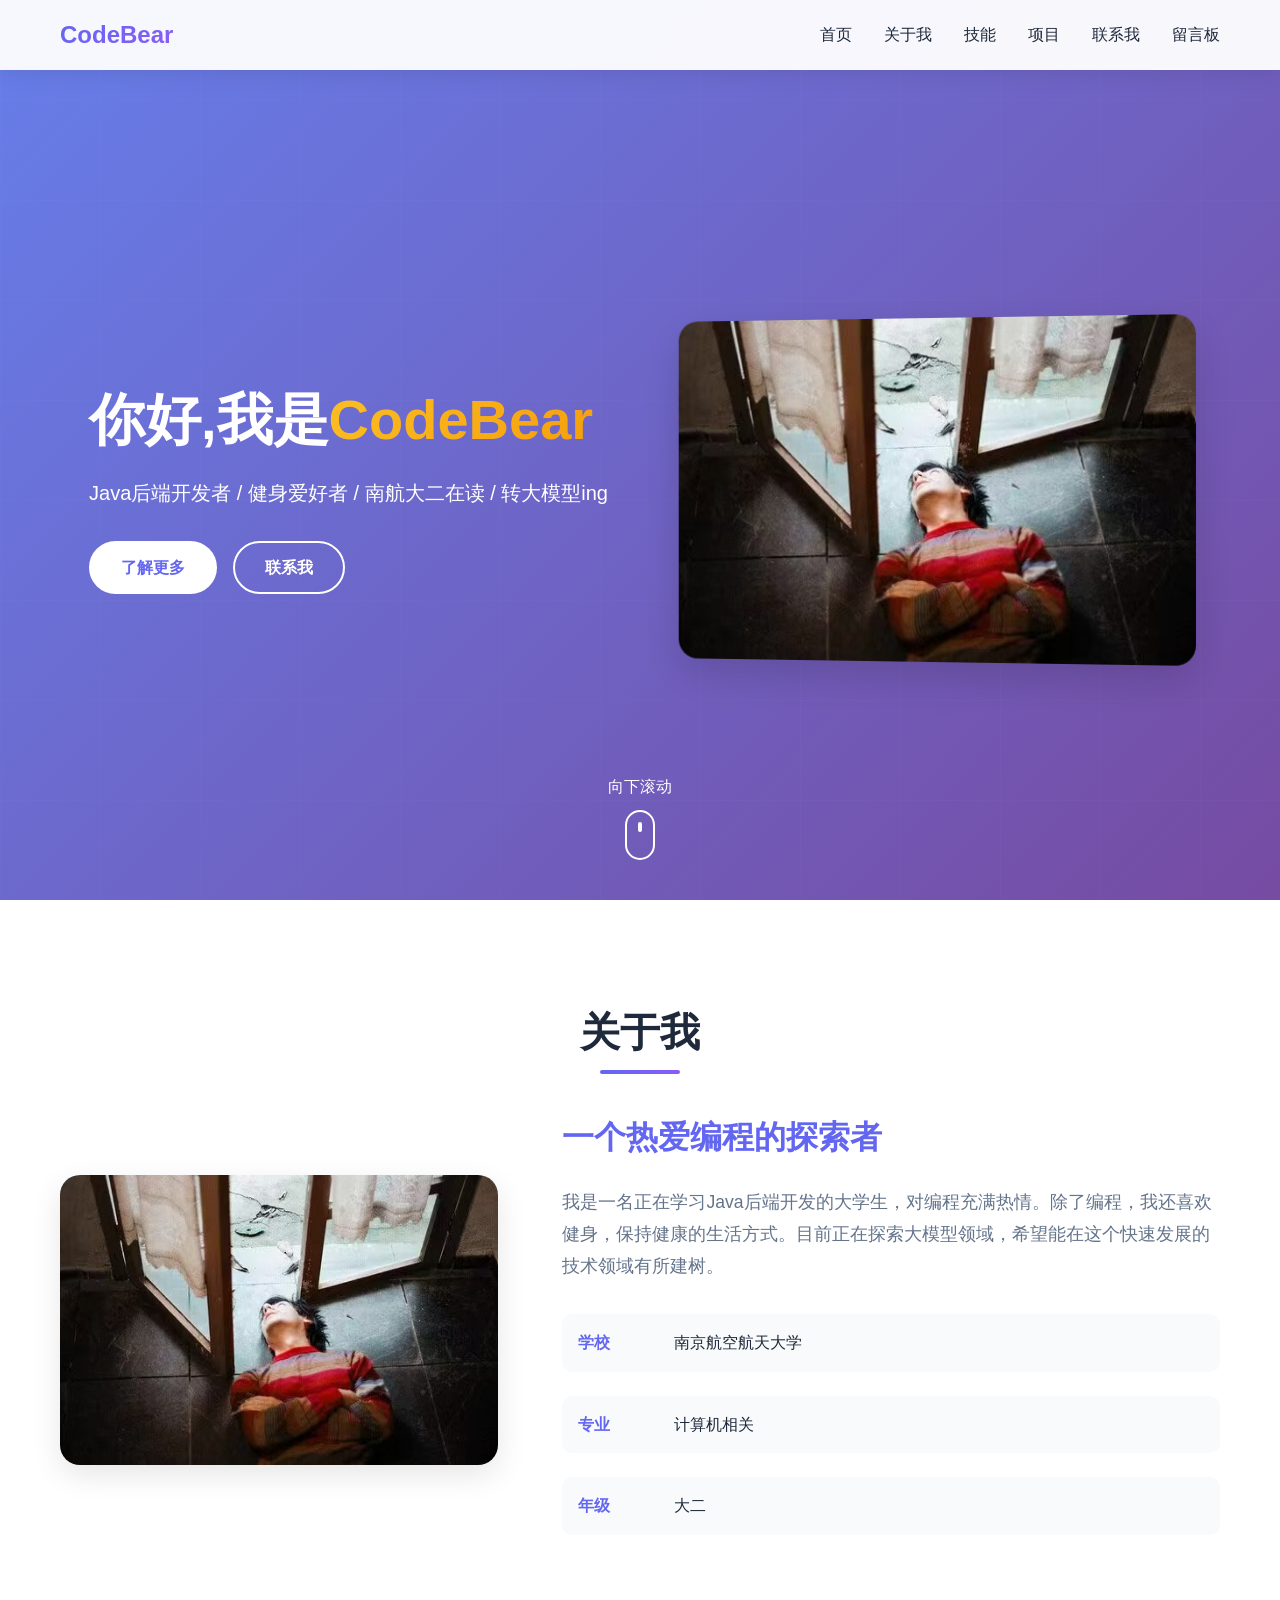
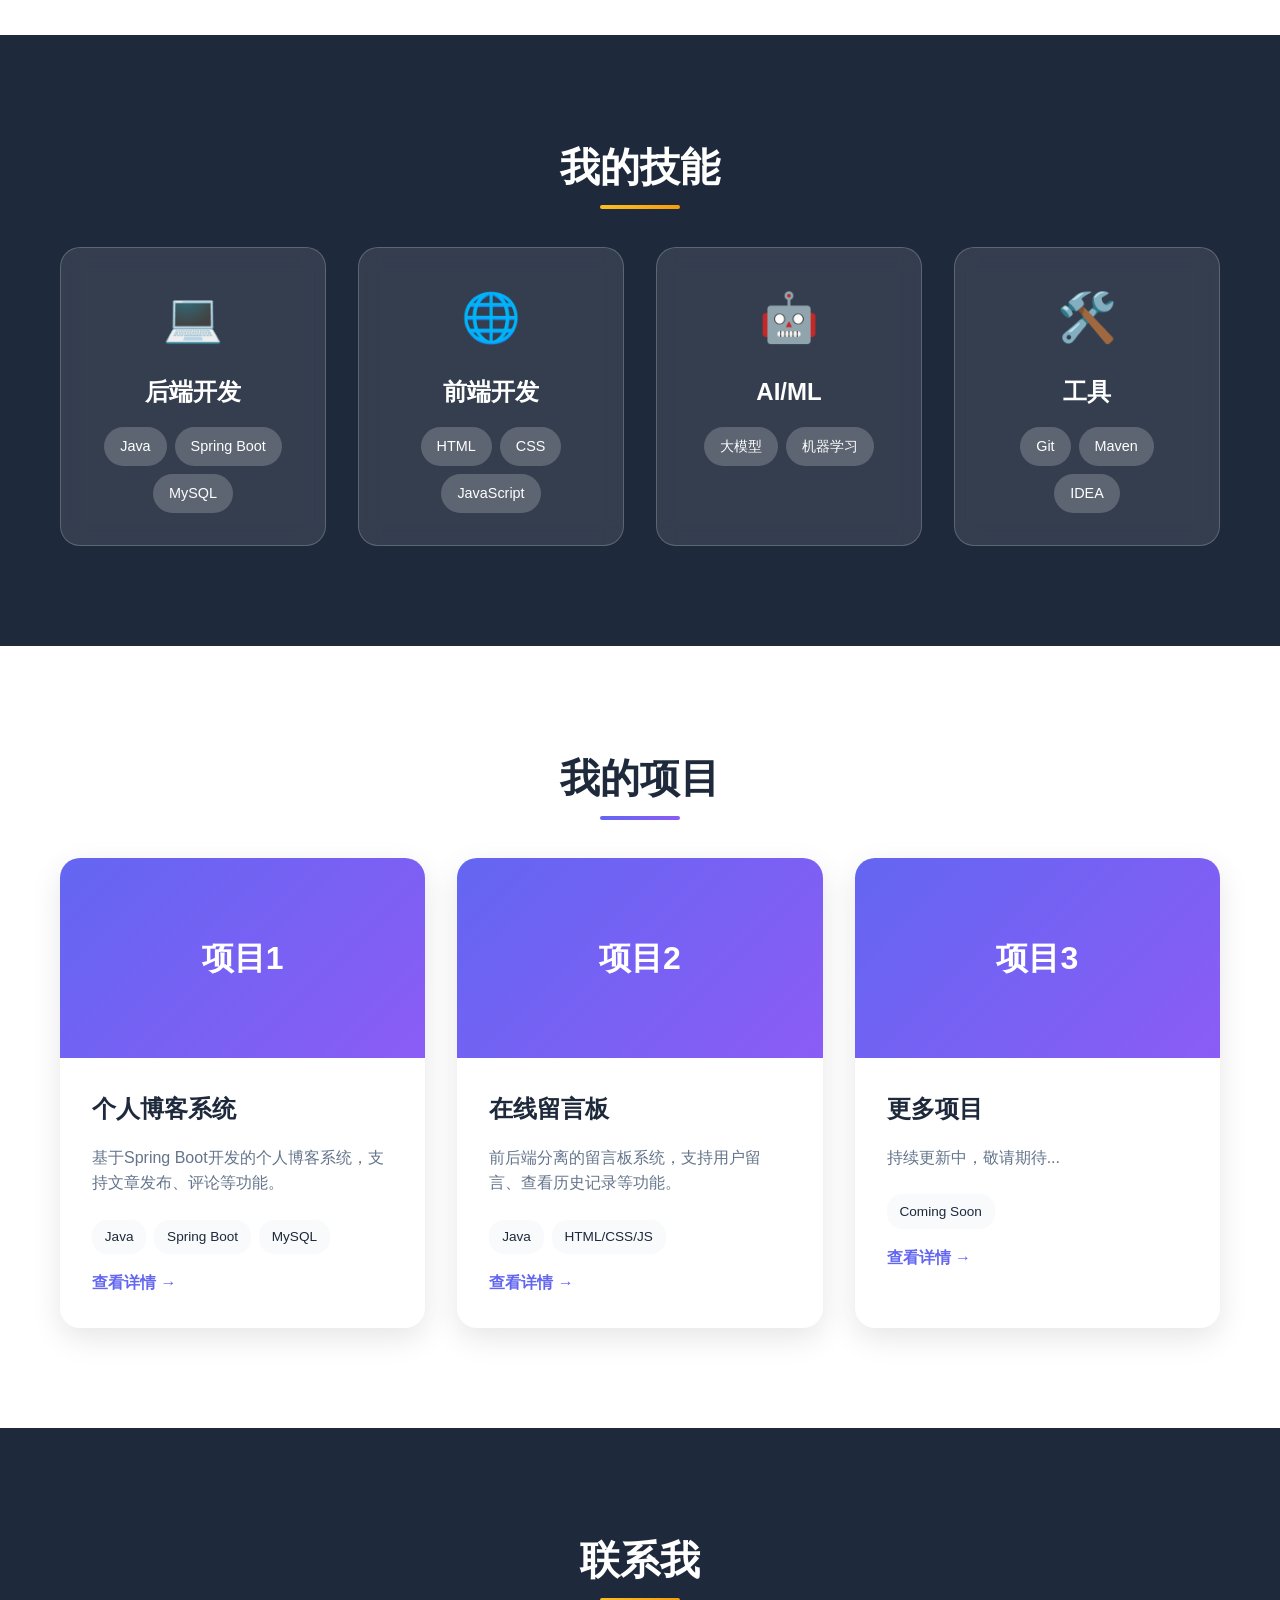
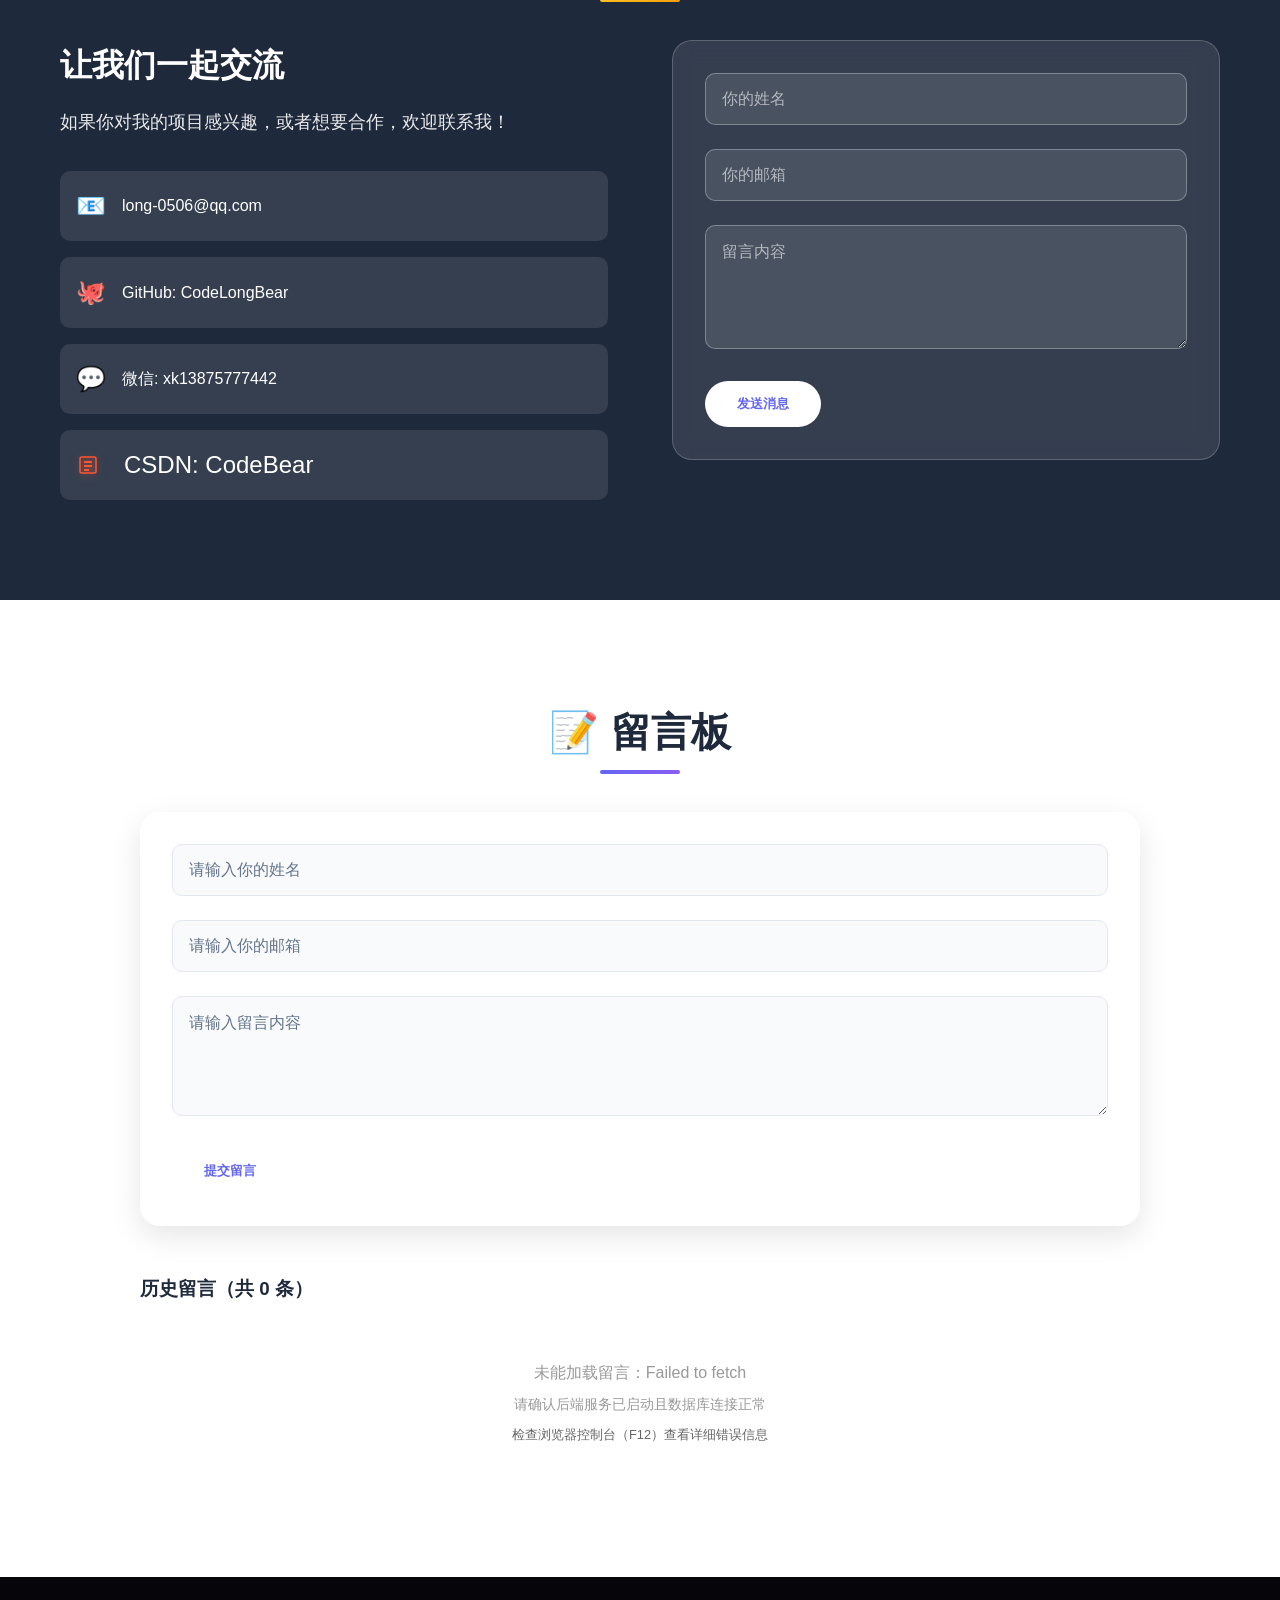
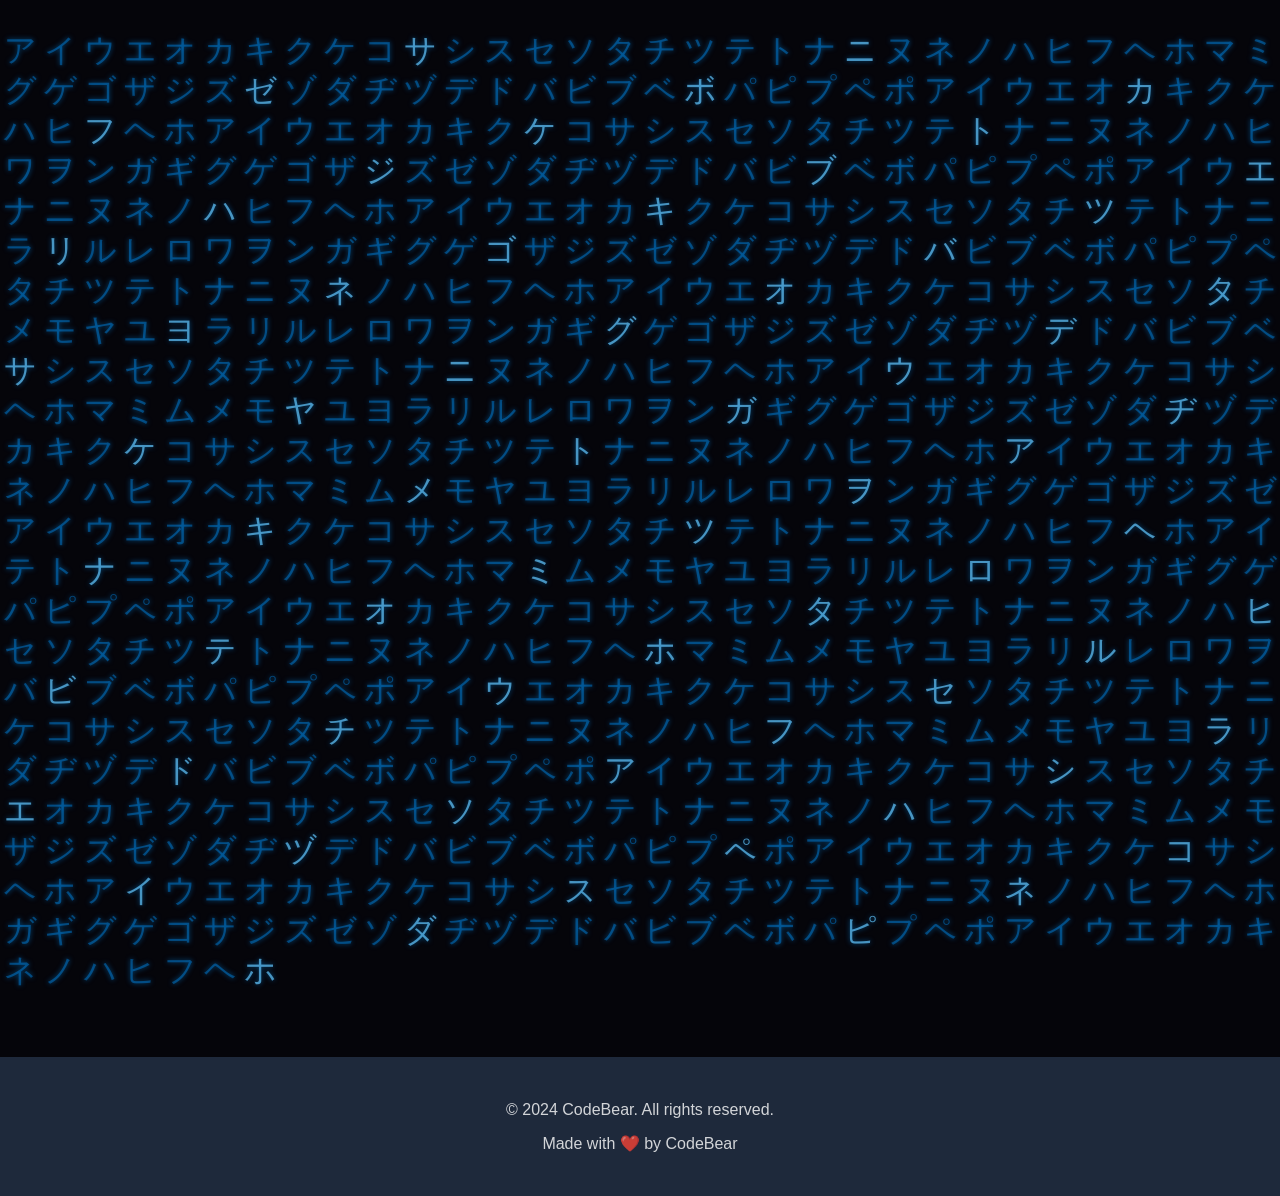
==== commit 01fde806: "Add files via upload" ====
--- a/index.html
+++ b/index.html
@@ -246,6 +246,236 @@
     </div>
   </section>
 
+  <!-- 日文字符矩阵背景 -->
+<!-- From Uiverse.io by solowzrd --> 
+<!-- From Uiverse.io by solowzrd --> 
+<div class="jp-matrix">
+  <span>ア</span><span>イ</span><span>ウ</span><span>エ</span><span>オ</span
+  ><span>カ</span><span>キ</span><span>ク</span><span>ケ</span><span>コ</span
+  ><span>サ</span><span>シ</span><span>ス</span><span>セ</span><span>ソ</span
+  ><span>タ</span><span>チ</span><span>ツ</span><span>テ</span><span>ト</span
+  ><span>ナ</span><span>ニ</span><span>ヌ</span><span>ネ</span><span>ノ</span
+  ><span>ハ</span><span>ヒ</span><span>フ</span><span>ヘ</span><span>ホ</span
+  ><span>マ</span><span>ミ</span><span>ム</span><span>メ</span><span>モ</span
+  ><span>ヤ</span><span>ユ</span><span>ヨ</span><span>ラ</span><span>リ</span
+  ><span>ル</span><span>レ</span><span>ロ</span><span>ワ</span><span>ヲ</span
+  ><span>ン</span><span>ガ</span><span>ギ</span><span>グ</span><span>ゲ</span
+  ><span>ゴ</span><span>ザ</span><span>ジ</span><span>ズ</span><span>ゼ</span
+  ><span>ゾ</span><span>ダ</span><span>ヂ</span><span>ヅ</span><span>デ</span
+  ><span>ド</span><span>バ</span><span>ビ</span><span>ブ</span><span>ベ</span
+  ><span>ボ</span><span>パ</span><span>ピ</span><span>プ</span><span>ペ</span
+  ><span>ポ</span><span>ア</span><span>イ</span><span>ウ</span><span>エ</span
+  ><span>オ</span><span>カ</span><span>キ</span><span>ク</span><span>ケ</span
+  ><span>コ</span><span>サ</span><span>シ</span><span>ス</span><span>セ</span
+  ><span>ソ</span><span>タ</span><span>チ</span><span>ツ</span><span>テ</span
+  ><span>ト</span><span>ナ</span><span>ニ</span><span>ヌ</span><span>ネ</span
+  ><span>ノ</span><span>ハ</span><span>ヒ</span><span>フ</span><span>ヘ</span
+  ><span>ホ</span> <span>ア</span><span>イ</span><span>ウ</span><span>エ</span
+  ><span>オ</span><span>カ</span><span>キ</span><span>ク</span><span>ケ</span
+  ><span>コ</span><span>サ</span><span>シ</span><span>ス</span><span>セ</span
+  ><span>ソ</span><span>タ</span><span>チ</span><span>ツ</span><span>テ</span
+  ><span>ト</span><span>ナ</span><span>ニ</span><span>ヌ</span><span>ネ</span
+  ><span>ノ</span><span>ハ</span><span>ヒ</span><span>フ</span><span>ヘ</span
+  ><span>ホ</span><span>マ</span><span>ミ</span><span>ム</span><span>メ</span
+  ><span>モ</span><span>ヤ</span><span>ユ</span><span>ヨ</span><span>ラ</span
+  ><span>リ</span><span>ル</span><span>レ</span><span>ロ</span><span>ワ</span
+  ><span>ヲ</span><span>ン</span><span>ガ</span><span>ギ</span><span>グ</span
+  ><span>ゲ</span><span>ゴ</span><span>ザ</span><span>ジ</span><span>ズ</span
+  ><span>ゼ</span><span>ゾ</span><span>ダ</span><span>ヂ</span><span>ヅ</span
+  ><span>デ</span><span>ド</span><span>バ</span><span>ビ</span><span>ブ</span
+  ><span>ベ</span><span>ボ</span><span>パ</span><span>ピ</span><span>プ</span
+  ><span>ペ</span><span>ポ</span><span>ア</span><span>イ</span><span>ウ</span
+  ><span>エ</span><span>オ</span><span>カ</span><span>キ</span><span>ク</span
+  ><span>ケ</span><span>コ</span><span>サ</span><span>シ</span><span>ス</span
+  ><span>セ</span><span>ソ</span><span>タ</span><span>チ</span><span>ツ</span
+  ><span>テ</span><span>ト</span><span>ナ</span><span>ニ</span><span>ヌ</span
+  ><span>ネ</span><span>ノ</span><span>ハ</span><span>ヒ</span><span>フ</span
+  ><span>ヘ</span><span>ホ</span> <span>ア</span><span>イ</span><span>ウ</span
+  ><span>エ</span><span>オ</span><span>カ</span><span>キ</span><span>ク</span
+  ><span>ケ</span><span>コ</span><span>サ</span><span>シ</span><span>ス</span
+  ><span>セ</span><span>ソ</span><span>タ</span><span>チ</span><span>ツ</span
+  ><span>テ</span><span>ト</span><span>ナ</span><span>ニ</span><span>ヌ</span
+  ><span>ネ</span><span>ノ</span><span>ハ</span><span>ヒ</span><span>フ</span
+  ><span>ヘ</span><span>ホ</span><span>マ</span><span>ミ</span><span>ム</span
+  ><span>メ</span><span>モ</span><span>ヤ</span><span>ユ</span><span>ヨ</span
+  ><span>ラ</span><span>リ</span><span>ル</span><span>レ</span><span>ロ</span
+  ><span>ワ</span><span>ヲ</span><span>ン</span><span>ガ</span><span>ギ</span
+  ><span>グ</span><span>ゲ</span><span>ゴ</span><span>ザ</span><span>ジ</span
+  ><span>ズ</span><span>ゼ</span><span>ゾ</span><span>ダ</span><span>ヂ</span
+  ><span>ヅ</span><span>デ</span><span>ド</span><span>バ</span><span>ビ</span
+  ><span>ブ</span><span>ベ</span><span>ボ</span><span>パ</span><span>ピ</span
+  ><span>プ</span><span>ペ</span><span>ポ</span><span>ア</span><span>イ</span
+  ><span>ウ</span><span>エ</span><span>オ</span><span>カ</span><span>キ</span
+  ><span>ク</span><span>ケ</span><span>コ</span><span>サ</span><span>シ</span
+  ><span>ス</span><span>セ</span><span>ソ</span><span>タ</span><span>チ</span
+  ><span>ツ</span><span>テ</span><span>ト</span><span>ナ</span><span>ニ</span
+  ><span>ヌ</span><span>ネ</span><span>ノ</span><span>ハ</span><span>ヒ</span
+  ><span>フ</span><span>ヘ</span><span>ホ</span> <span>ア</span><span>イ</span
+  ><span>ウ</span><span>エ</span><span>オ</span><span>カ</span><span>キ</span
+  ><span>ク</span><span>ケ</span><span>コ</span><span>サ</span><span>シ</span
+  ><span>ス</span><span>セ</span><span>ソ</span><span>タ</span><span>チ</span
+  ><span>ツ</span><span>テ</span><span>ト</span><span>ナ</span><span>ニ</span
+  ><span>ヌ</span><span>ネ</span><span>ノ</span><span>ハ</span><span>ヒ</span
+  ><span>フ</span><span>ヘ</span><span>ホ</span><span>マ</span><span>ミ</span
+  ><span>ム</span><span>メ</span><span>モ</span><span>ヤ</span><span>ユ</span
+  ><span>ヨ</span><span>ラ</span><span>リ</span><span>ル</span><span>レ</span
+  ><span>ロ</span><span>ワ</span><span>ヲ</span><span>ン</span><span>ガ</span
+  ><span>ギ</span><span>グ</span><span>ゲ</span><span>ゴ</span><span>ザ</span
+  ><span>ジ</span><span>ズ</span><span>ゼ</span><span>ゾ</span><span>ダ</span
+  ><span>ヂ</span><span>ヅ</span><span>デ</span><span>ド</span><span>バ</span
+  ><span>ビ</span><span>ブ</span><span>ベ</span><span>ボ</span><span>パ</span
+  ><span>ピ</span><span>プ</span><span>ペ</span><span>ポ</span><span>ア</span
+  ><span>イ</span><span>ウ</span><span>エ</span><span>オ</span><span>カ</span
+  ><span>キ</span><span>ク</span><span>ケ</span><span>コ</span><span>サ</span
+  ><span>シ</span><span>ス</span><span>セ</span><span>ソ</span><span>タ</span
+  ><span>チ</span><span>ツ</span><span>テ</span><span>ト</span><span>ナ</span
+  ><span>ニ</span><span>ヌ</span><span>ネ</span><span>ノ</span><span>ハ</span
+  ><span>ヒ</span><span>フ</span><span>ヘ</span><span>ホ</span> <span>ア</span
+  ><span>イ</span><span>ウ</span><span>エ</span><span>オ</span><span>カ</span
+  ><span>キ</span><span>ク</span><span>ケ</span><span>コ</span><span>サ</span
+  ><span>シ</span><span>ス</span><span>セ</span><span>ソ</span><span>タ</span
+  ><span>チ</span><span>ツ</span><span>テ</span><span>ト</span><span>ナ</span
+  ><span>ニ</span><span>ヌ</span><span>ネ</span><span>ノ</span><span>ハ</span
+  ><span>ヒ</span><span>フ</span><span>ヘ</span><span>ホ</span><span>マ</span
+  ><span>ミ</span><span>ム</span><span>メ</span><span>モ</span><span>ヤ</span
+  ><span>ユ</span><span>ヨ</span><span>ラ</span><span>リ</span><span>ル</span
+  ><span>レ</span><span>ロ</span><span>ワ</span><span>ヲ</span><span>ン</span
+  ><span>ガ</span><span>ギ</span><span>グ</span><span>ゲ</span><span>ゴ</span
+  ><span>ザ</span><span>ジ</span><span>ズ</span><span>ゼ</span><span>ゾ</span
+  ><span>ダ</span><span>ヂ</span><span>ヅ</span><span>デ</span><span>ド</span
+  ><span>バ</span><span>ビ</span><span>ブ</span><span>ベ</span><span>ボ</span
+  ><span>パ</span><span>ピ</span><span>プ</span><span>ペ</span><span>ポ</span
+  ><span>ア</span><span>イ</span><span>ウ</span><span>エ</span><span>オ</span
+  ><span>カ</span><span>キ</span><span>ク</span><span>ケ</span><span>コ</span
+  ><span>サ</span><span>シ</span><span>ス</span><span>セ</span><span>ソ</span
+  ><span>タ</span><span>チ</span><span>ツ</span><span>テ</span><span>ト</span
+  ><span>ナ</span><span>ニ</span><span>ヌ</span><span>ネ</span><span>ノ</span
+  ><span>ハ</span><span>ヒ</span><span>フ</span><span>ヘ</span><span>ホ</span>
+  <span>ア</span><span>イ</span><span>ウ</span><span>エ</span><span>オ</span
+  ><span>カ</span><span>キ</span><span>ク</span><span>ケ</span><span>コ</span
+  ><span>サ</span><span>シ</span><span>ス</span><span>セ</span><span>ソ</span
+  ><span>タ</span><span>チ</span><span>ツ</span><span>テ</span><span>ト</span
+  ><span>ナ</span><span>ニ</span><span>ヌ</span><span>ネ</span><span>ノ</span
+  ><span>ハ</span><span>ヒ</span><span>フ</span><span>ヘ</span><span>ホ</span
+  ><span>マ</span><span>ミ</span><span>ム</span><span>メ</span><span>モ</span
+  ><span>ヤ</span><span>ユ</span><span>ヨ</span><span>ラ</span><span>リ</span
+  ><span>ル</span><span>レ</span><span>ロ</span><span>ワ</span><span>ヲ</span
+  ><span>ン</span><span>ガ</span><span>ギ</span><span>グ</span><span>ゲ</span
+  ><span>ゴ</span><span>ザ</span><span>ジ</span><span>ズ</span><span>ゼ</span
+  ><span>ゾ</span><span>ダ</span><span>ヂ</span><span>ヅ</span><span>デ</span
+  ><span>ド</span><span>バ</span><span>ビ</span><span>ブ</span><span>ベ</span
+  ><span>ボ</span><span>パ</span><span>ピ</span><span>プ</span><span>ペ</span
+  ><span>ポ</span><span>ア</span><span>イ</span><span>ウ</span><span>エ</span
+  ><span>オ</span><span>カ</span><span>キ</span><span>ク</span><span>ケ</span
+  ><span>コ</span><span>サ</span><span>シ</span><span>ス</span><span>セ</span
+  ><span>ソ</span><span>タ</span><span>チ</span><span>ツ</span><span>テ</span
+  ><span>ト</span><span>ナ</span><span>ニ</span><span>ヌ</span><span>ネ</span
+  ><span>ノ</span><span>ハ</span><span>ヒ</span><span>フ</span><span>ヘ</span
+  ><span>ホ</span> <span>ア</span><span>イ</span><span>ウ</span><span>エ</span
+  ><span>オ</span><span>カ</span><span>キ</span><span>ク</span><span>ケ</span
+  ><span>コ</span><span>サ</span><span>シ</span><span>ス</span><span>セ</span
+  ><span>ソ</span><span>タ</span><span>チ</span><span>ツ</span><span>テ</span
+  ><span>ト</span><span>ナ</span><span>ニ</span><span>ヌ</span><span>ネ</span
+  ><span>ノ</span><span>ハ</span><span>ヒ</span><span>フ</span><span>ヘ</span
+  ><span>ホ</span><span>マ</span><span>ミ</span><span>ム</span><span>メ</span
+  ><span>モ</span><span>ヤ</span><span>ユ</span><span>ヨ</span><span>ラ</span
+  ><span>リ</span><span>ル</span><span>レ</span><span>ロ</span><span>ワ</span
+  ><span>ヲ</span><span>ン</span><span>ガ</span><span>ギ</span><span>グ</span
+  ><span>ゲ</span><span>ゴ</span><span>ザ</span><span>ジ</span><span>ズ</span
+  ><span>ゼ</span><span>ゾ</span><span>ダ</span><span>ヂ</span><span>ヅ</span
+  ><span>デ</span><span>ド</span><span>バ</span><span>ビ</span><span>ブ</span
+  ><span>ベ</span><span>ボ</span><span>パ</span><span>ピ</span><span>プ</span
+  ><span>ペ</span><span>ポ</span><span>ア</span><span>イ</span><span>ウ</span
+  ><span>エ</span><span>オ</span><span>カ</span><span>キ</span><span>ク</span
+  ><span>ケ</span><span>コ</span><span>サ</span><span>シ</span><span>ス</span
+  ><span>セ</span><span>ソ</span><span>タ</span><span>チ</span><span>ツ</span
+  ><span>テ</span><span>ト</span><span>ナ</span><span>ニ</span><span>ヌ</span
+  ><span>ネ</span><span>ノ</span><span>ハ</span><span>ヒ</span><span>フ</span
+  ><span>ヘ</span><span>ホ</span> <span>ア</span><span>イ</span><span>ウ</span
+  ><span>エ</span><span>オ</span><span>カ</span><span>キ</span><span>ク</span
+  ><span>ケ</span><span>コ</span><span>サ</span><span>シ</span><span>ス</span
+  ><span>セ</span><span>ソ</span><span>タ</span><span>チ</span><span>ツ</span
+  ><span>テ</span><span>ト</span><span>ナ</span><span>ニ</span><span>ヌ</span
+  ><span>ネ</span><span>ノ</span><span>ハ</span><span>ヒ</span><span>フ</span
+  ><span>ヘ</span><span>ホ</span><span>マ</span><span>ミ</span><span>ム</span
+  ><span>メ</span><span>モ</span><span>ヤ</span><span>ユ</span><span>ヨ</span
+  ><span>ラ</span><span>リ</span><span>ル</span><span>レ</span><span>ロ</span
+  ><span>ワ</span><span>ヲ</span><span>ン</span><span>ガ</span><span>ギ</span
+  ><span>グ</span><span>ゲ</span><span>ゴ</span><span>ザ</span><span>ジ</span
+  ><span>ズ</span><span>ゼ</span><span>ゾ</span><span>ダ</span><span>ヂ</span
+  ><span>ヅ</span><span>デ</span><span>ド</span><span>バ</span><span>ビ</span
+  ><span>ブ</span><span>ベ</span><span>ボ</span><span>パ</span><span>ピ</span
+  ><span>プ</span><span>ペ</span><span>ポ</span><span>ア</span><span>イ</span
+  ><span>ウ</span><span>エ</span><span>オ</span><span>カ</span><span>キ</span
+  ><span>ク</span><span>ケ</span><span>コ</span><span>サ</span><span>シ</span
+  ><span>ス</span><span>セ</span><span>ソ</span><span>タ</span><span>チ</span
+  ><span>ツ</span><span>テ</span><span>ト</span><span>ナ</span><span>ニ</span
+  ><span>ヌ</span><span>ネ</span><span>ノ</span><span>ハ</span><span>ヒ</span
+  ><span>フ</span><span>ヘ</span><span>ホ</span> <span>ア</span><span>イ</span
+  ><span>ウ</span><span>エ</span><span>オ</span><span>カ</span><span>キ</span
+  ><span>ク</span><span>ケ</span><span>コ</span><span>サ</span><span>シ</span
+  ><span>ス</span><span>セ</span><span>ソ</span><span>タ</span><span>チ</span
+  ><span>ツ</span><span>テ</span><span>ト</span><span>ナ</span><span>ニ</span
+  ><span>ヌ</span><span>ネ</span><span>ノ</span><span>ハ</span><span>ヒ</span
+  ><span>フ</span><span>ヘ</span><span>ホ</span><span>マ</span><span>ミ</span
+  ><span>ム</span><span>メ</span><span>モ</span><span>ヤ</span><span>ユ</span
+  ><span>ヨ</span><span>ラ</span><span>リ</span><span>ル</span><span>レ</span
+  ><span>ロ</span><span>ワ</span><span>ヲ</span><span>ン</span><span>ガ</span
+  ><span>ギ</span><span>グ</span><span>ゲ</span><span>ゴ</span><span>ザ</span
+  ><span>ジ</span><span>ズ</span><span>ゼ</span><span>ゾ</span><span>ダ</span
+  ><span>ヂ</span><span>ヅ</span><span>デ</span><span>ド</span><span>バ</span
+  ><span>ビ</span><span>ブ</span><span>ベ</span><span>ボ</span><span>パ</span
+  ><span>ピ</span><span>プ</span><span>ペ</span><span>ポ</span><span>ア</span
+  ><span>イ</span><span>ウ</span><span>エ</span><span>オ</span><span>カ</span
+  ><span>キ</span><span>ク</span><span>ケ</span><span>コ</span><span>サ</span
+  ><span>シ</span><span>ス</span><span>セ</span><span>ソ</span><span>タ</span
+  ><span>チ</span><span>ツ</span><span>テ</span><span>ト</span><span>ナ</span
+  ><span>ニ</span><span>ヌ</span><span>ネ</span><span>ノ</span><span>ハ</span
+  ><span>ヒ</span><span>フ</span><span>ヘ</span><span>ホ</span> <span>ア</span
+  ><span>イ</span><span>ウ</span><span>エ</span><span>オ</span><span>カ</span
+  ><span>キ</span><span>ク</span><span>ケ</span><span>コ</span><span>サ</span
+  ><span>シ</span><span>ス</span><span>セ</span><span>ソ</span><span>タ</span
+  ><span>チ</span><span>ツ</span><span>テ</span><span>ト</span><span>ナ</span
+  ><span>ニ</span><span>ヌ</span><span>ネ</span><span>ノ</span><span>ハ</span
+  ><span>ヒ</span><span>フ</span><span>ヘ</span><span>ホ</span><span>マ</span
+  ><span>ミ</span><span>ム</span><span>メ</span><span>モ</span><span>ヤ</span
+  ><span>ユ</span><span>ヨ</span><span>ラ</span><span>リ</span><span>ル</span
+  ><span>レ</span><span>ロ</span><span>ワ</span><span>ヲ</span><span>ン</span
+  ><span>ガ</span><span>ギ</span><span>グ</span><span>ゲ</span><span>ゴ</span
+  ><span>ザ</span><span>ジ</span><span>ズ</span><span>ゼ</span><span>ゾ</span
+  ><span>ダ</span><span>ヂ</span><span>ヅ</span><span>デ</span><span>ド</span
+  ><span>バ</span><span>ビ</span><span>ブ</span><span>ベ</span><span>ボ</span
+  ><span>パ</span><span>ピ</span><span>プ</span><span>ペ</span><span>ポ</span
+  ><span>ア</span><span>イ</span><span>ウ</span><span>エ</span><span>オ</span
+  ><span>カ</span><span>キ</span><span>ク</span><span>ケ</span><span>コ</span
+  ><span>サ</span><span>シ</span><span>ス</span><span>セ</span><span>ソ</span
+  ><span>タ</span><span>チ</span><span>ツ</span><span>テ</span><span>ト</span
+  ><span>ナ</span><span>ニ</span><span>ヌ</span><span>ネ</span><span>ノ</span
+  ><span>ハ</span><span>ヒ</span><span>フ</span><span>ヘ</span><span>ホ</span>
+  <span>ア</span><span>イ</span><span>ウ</span><span>エ</span><span>オ</span
+  ><span>カ</span><span>キ</span><span>ク</span><span>ケ</span><span>コ</span
+  ><span>サ</span><span>シ</span><span>ス</span><span>セ</span><span>ソ</span
+  ><span>タ</span><span>チ</span><span>ツ</span><span>テ</span><span>ト</span
+  ><span>ナ</span><span>ニ</span><span>ヌ</span><span>ネ</span><span>ノ</span
+  ><span>ハ</span><span>ヒ</span><span>フ</span><span>ヘ</span><span>ホ</span
+  ><span>マ</span><span>ミ</span><span>ム</span><span>メ</span><span>モ</span
+  ><span>ヤ</span><span>ユ</span><span>ヨ</span><span>ラ</span><span>リ</span
+  ><span>ル</span><span>レ</span><span>ロ</span><span>ワ</span><span>ヲ</span
+  ><span>ン</span><span>ガ</span><span>ギ</span><span>グ</span><span>ゲ</span
+  ><span>ゴ</span><span>ザ</span><span>ジ</span><span>ズ</span><span>ゼ</span
+  ><span>ゾ</span><span>ダ</span><span>ヂ</span><span>ヅ</span><span>デ</span
+  ><span>ド</span><span>バ</span><span>ビ</span><span>ブ</span><span>ベ</span
+  ><span>ボ</span><span>パ</span><span>ピ</span><span>プ</span><span>ペ</span
+  ><span>ポ</span><span>ア</span><span>イ</span><span>ウ</span><span>エ</span
+  ><span>オ</span><span>カ</span><span>キ</span><span>ク</span><span>ケ</span
+  ><span>コ</span><span>サ</span><span>シ</span><span>ス</span><span>セ</span
+  ><span>ソ</span><span>タ</span><span>チ</span><span>ツ</span><span>テ</span
+  ><span>ト</span><span>ナ</span><span>ニ</span><span>ヌ</span><span>ネ</span
+  ><span>ノ</span><span>ハ</span><span>ヒ</span><span>フ</span><span>ヘ</span
+  ><span>ホ</span>
+</div>
+
+
   <!-- 8. 页脚 -->
   <footer class="footer">
     <div class="container">
--- a/style.css
+++ b/style.css
@@ -858,3 +858,101 @@
     text-align: center;
   }
 }
+
+
+ 
+/*新增页尾*/
+/* From Uiverse.io by solowzrd */ 
+.jp-matrix {
+  background-color: #05050a;
+  width: 100%;
+  height: 100%;
+  overflow: hidden;
+  display: grid;
+  grid-template-columns: repeat(auto-fill, minmax(40px, 1fr));
+  grid-auto-rows: 40px;
+  min-width: 1920px;
+  min-height: 1080px;
+  font-size: 32px;
+  color: rgba(0, 150, 255, 0.4);
+  font-family: "Courier New", Courier, monospace;
+  justify-content: center;
+  align-content: center;
+}
+
+.jp-matrix > span {
+  text-align: center;
+  text-shadow: 0 0 5px rgba(0, 150, 255, 0.5);
+  user-select: none;
+  transition:
+    color 0.5s,
+    text-shadow 0.5s;
+  line-height: 1;
+}
+
+.jp-matrix > span:nth-child(19n + 2) {
+  animation: smooth-pulse 3.5s ease-in-out infinite 0.2s;
+}
+.jp-matrix > span:nth-child(29n + 1) {
+  animation: smooth-pulse 4.1s ease-in-out infinite 0.7s;
+}
+.jp-matrix > span:nth-child(11n) {
+  color: rgba(100, 200, 255, 0.7);
+  animation: smooth-pulse 2.9s ease-in-out infinite 1.1s;
+}
+.jp-matrix > span:nth-child(37n + 10) {
+  animation: smooth-pulse 5.3s ease-in-out infinite 1.5s;
+}
+.jp-matrix > span:nth-child(41n + 1) {
+  animation: smooth-pulse 3.9s ease-in-out infinite 0.4s;
+}
+.jp-matrix > span:nth-child(17n + 9) {
+  animation: smooth-pulse 2.8s ease-in-out infinite 0.9s;
+}
+.jp-matrix > span:nth-child(23n + 18) {
+  animation: smooth-pulse 4.3s ease-in-out infinite 1.3s;
+}
+.jp-matrix > span:nth-child(31n + 4) {
+  animation: smooth-pulse 5.6s ease-in-out infinite 0.1s;
+}
+.jp-matrix > span:nth-child(43n + 20) {
+  animation: smooth-pulse 3.6s ease-in-out infinite 1.8s;
+}
+.jp-matrix > span:nth-child(13n + 6) {
+  animation: smooth-pulse 3.2s ease-in-out infinite 1.2s;
+}
+.jp-matrix > span:nth-child(53n + 5) {
+  animation: smooth-pulse 4.9s ease-in-out infinite 0.5s;
+}
+.jp-matrix > span:nth-child(47n + 15) {
+  animation: smooth-pulse 5.9s ease-in-out infinite 1s;
+}
+
+@keyframes smooth-pulse {
+  0%,
+  100% {
+    color: rgba(0, 150, 255, 0.4);
+    text-shadow: 0 0 5px rgba(0, 150, 255, 0.5);
+  }
+  30% {
+    color: rgba(100, 200, 255, 1);
+    text-shadow:
+      0 0 10px rgba(100, 200, 255, 1),
+      0 0 15px rgba(100, 200, 255, 1);
+  }
+  50% {
+    color: rgba(255, 105, 180, 1);
+    text-shadow:
+      0 0 10px rgba(255, 105, 180, 1),
+      0 0 15px rgba(255, 105, 180, 1);
+  }
+  70% {
+    color: #ffffff;
+    text-shadow:
+      0 0 10px #fff,
+      0 0 15px #fff,
+      0 0 20px #fff;
+  }
+}
+
+/* 新增举证雨 动态渲染*/
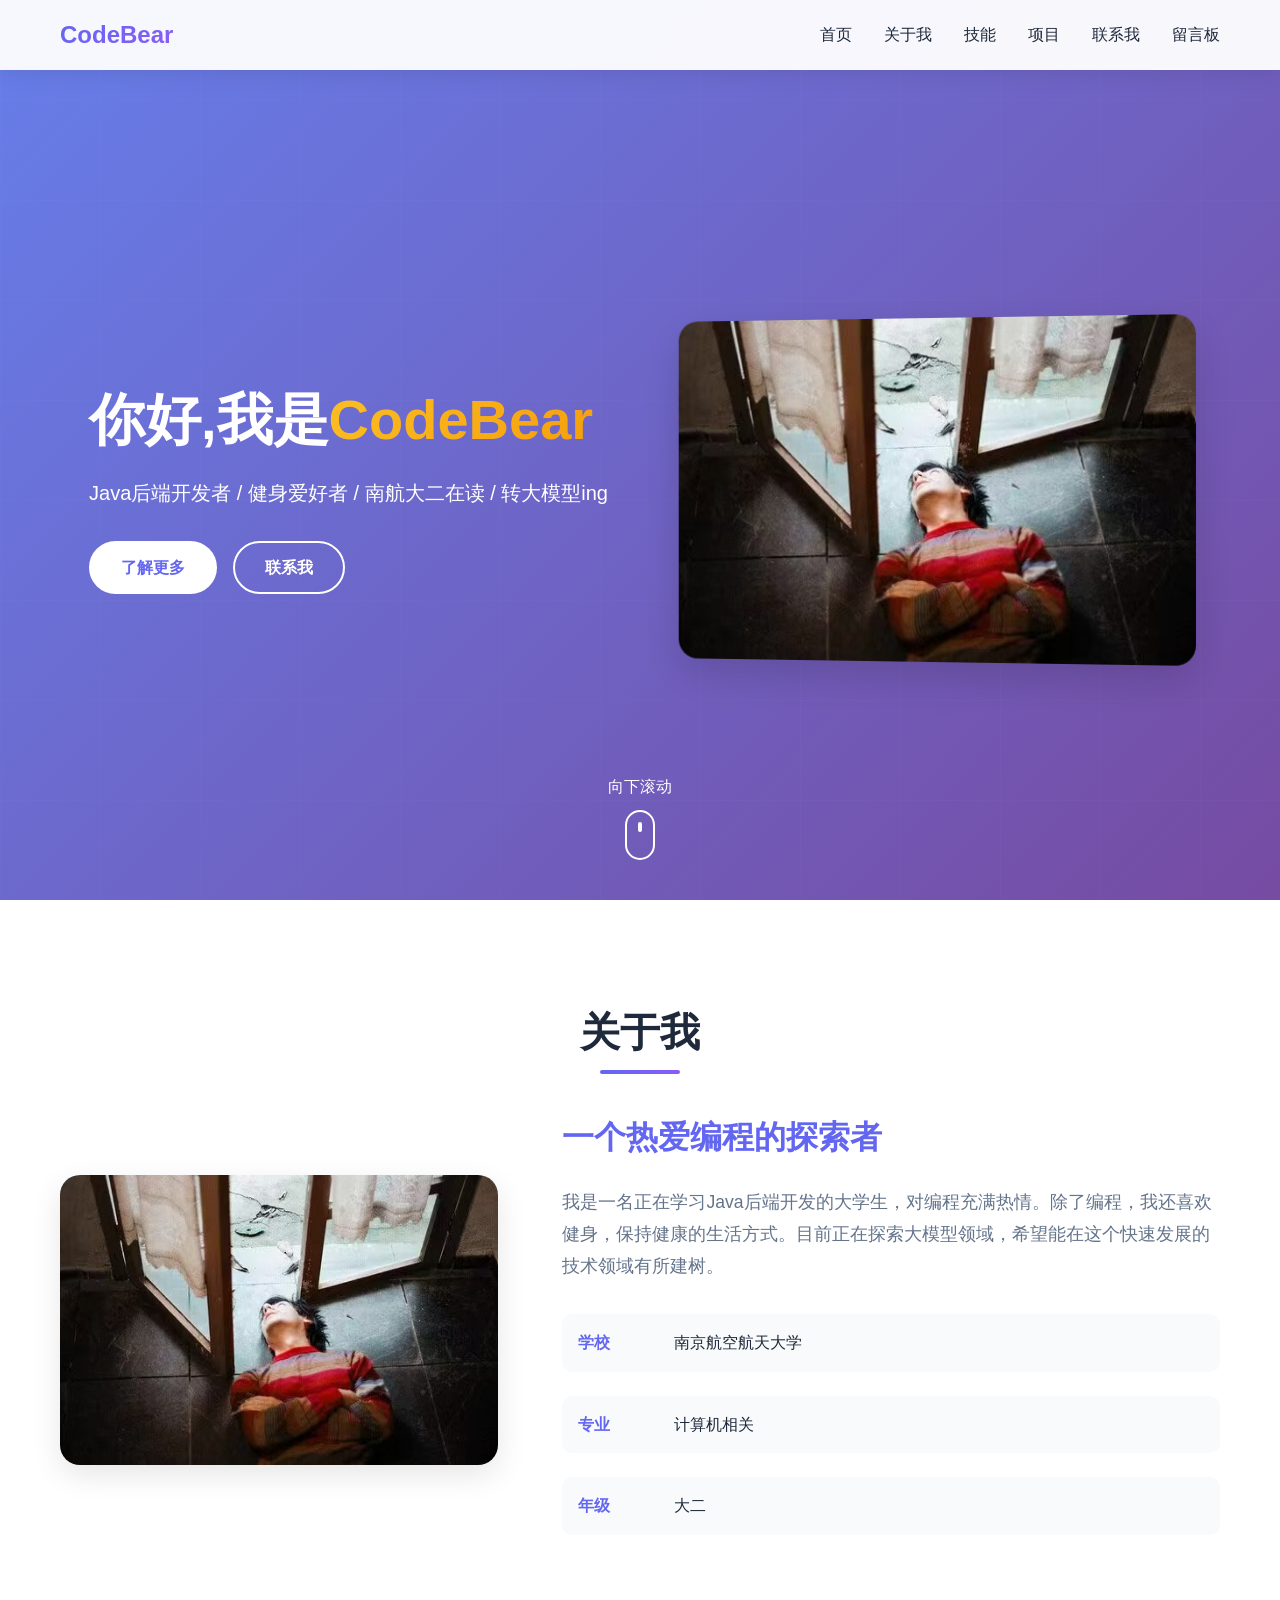
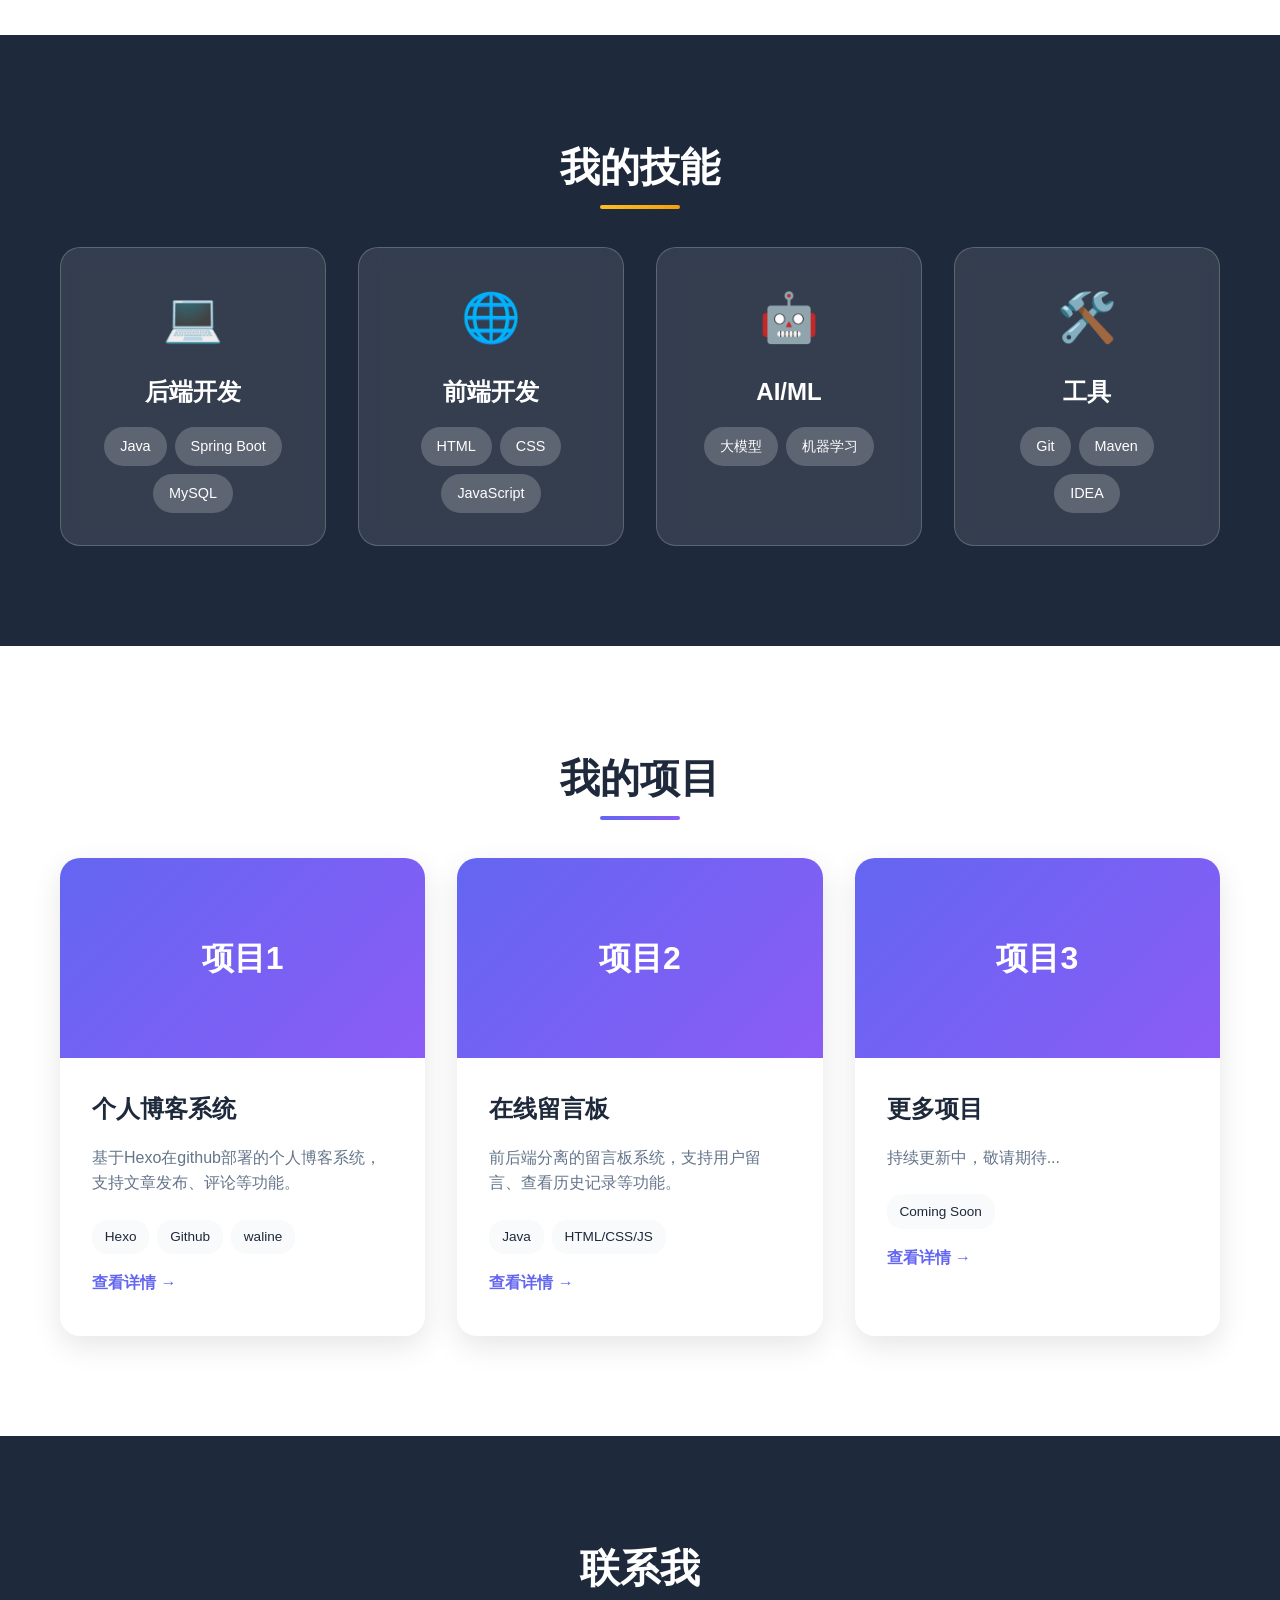
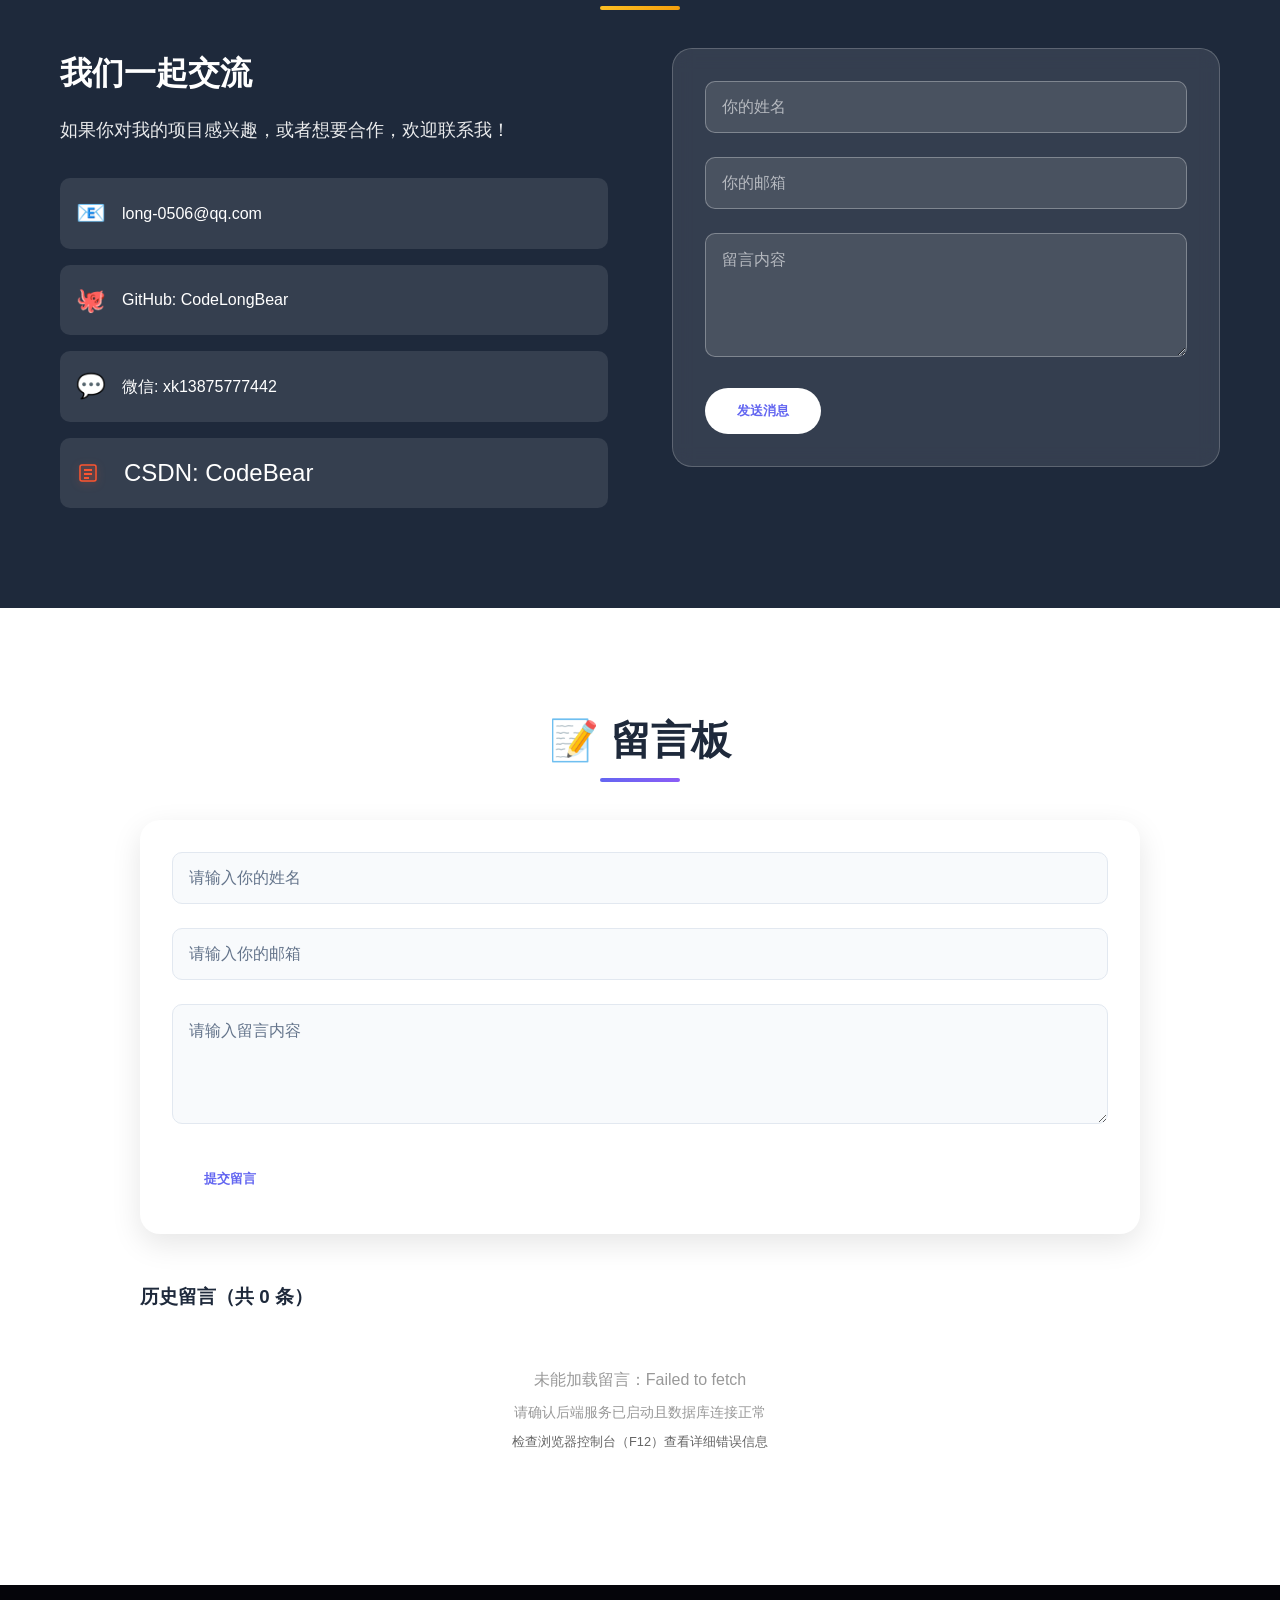
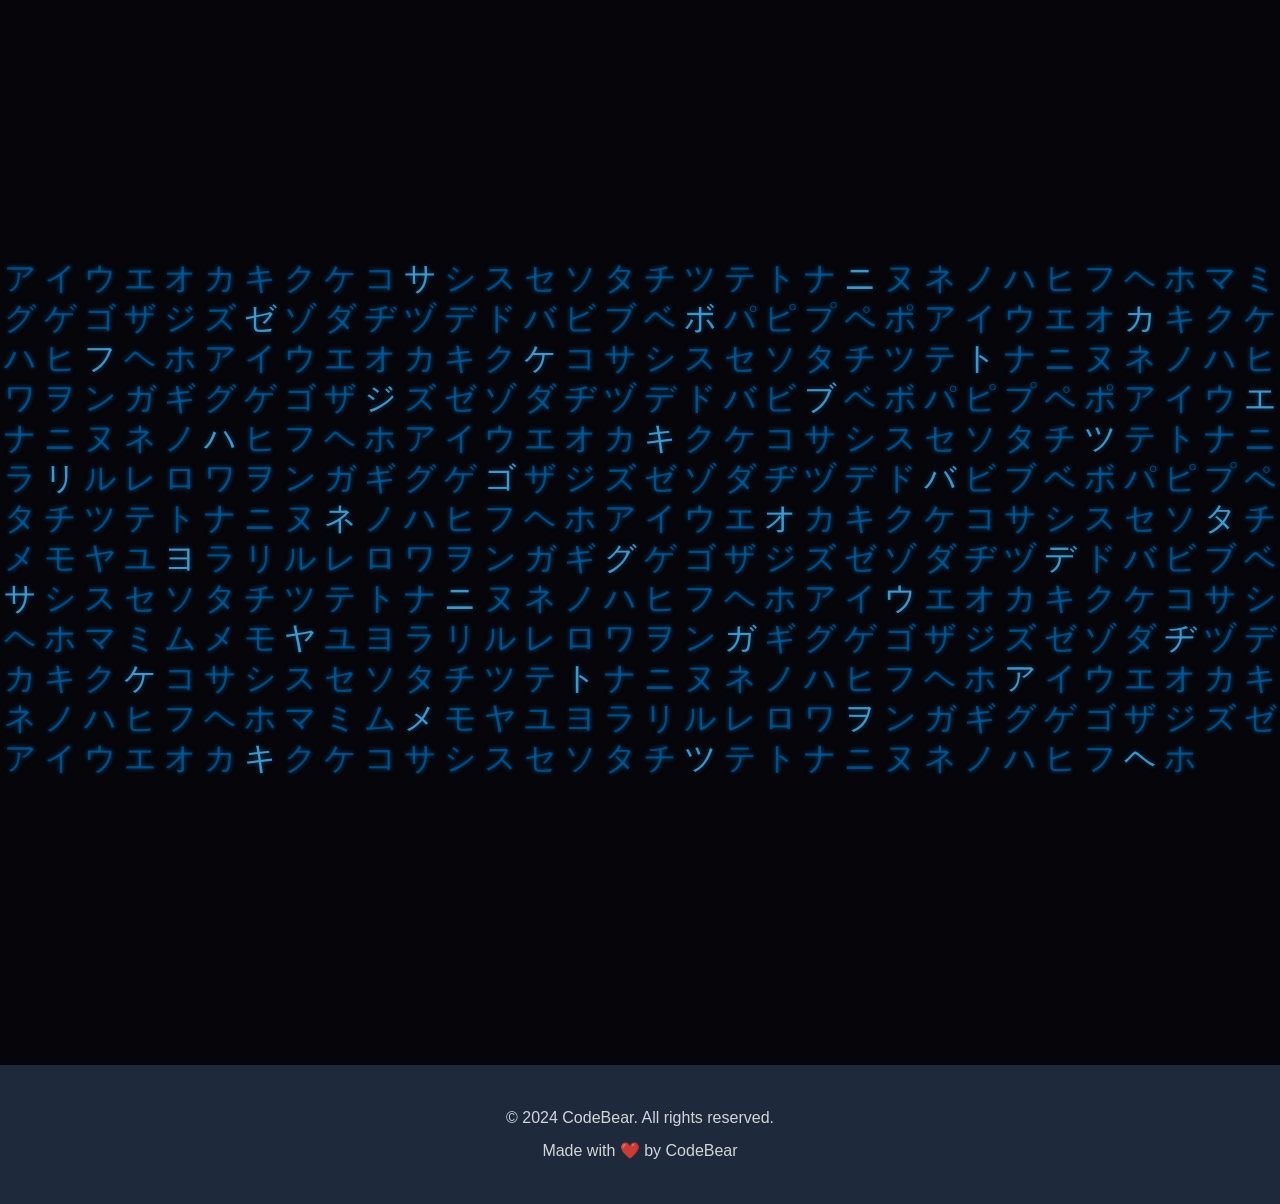
==== commit 82eb0b17: "新增项目栏查看详情的跳转以及跳转动画的初步实现(虽然略显粗糙)" ====
--- a/index.html
+++ b/index.html
@@ -7,6 +7,31 @@
   <link rel="stylesheet" href="style.css">
 </head>
 <body>
+  <!-- 转场动画容器 -->
+<div class="transition-overlay" id="transitionOverlay">
+  <div class="codebear-logo">
+    <!-- 图标用 Font Awesome（需引入图标库，若不想引入可替换为图片） -->
+    <i class="fa fa-paw logo-icon"></i> <!-- 代码图标，可替换为熊图标：fa-solid fa-paw -->
+    <span class="logo-text">CodeBear</span>
+    <span class="logo-text">NUAA</span>
+  </div>
+  
+  <!-- 进度条组件 -->
+  <div class="progress-container">
+    <div class="progress-bar">
+      <div class="progress-fill" id="progressFill"></div>
+    </div>
+    <div class="progress-text" id="progressText">0%</div>
+  </div>
+  
+  <!-- 加载提示 -->
+  <div class="loading-text">
+    正在前往目的地<span>.</span><span>.</span><span>.</span>
+  </div>
+</div>
+
+<!-- 引入 Font Awesome 图标库（用于 logo 图标，若用图片可省略） -->
+<link rel="stylesheet" href="https://cdn.jsdelivr.net/npm/font-awesome@4.7.0/css/font-awesome.min.css">
   <!-- 1. 导航栏 -->
   <nav id="navbar">
     <div class="nav-container">
@@ -135,13 +160,13 @@
           </div>
           <div class="project-content">
             <h3>个人博客系统</h3>
-            <p>基于Spring Boot开发的个人博客系统，支持文章发布、评论等功能。</p>
+            <p>基于Hexo在github部署的个人博客系统，支持文章发布、评论等功能。</p>
             <div class="project-tags">
-              <span class="tag">Java</span>
-              <span class="tag">Spring Boot</span>
-              <span class="tag">MySQL</span>
-            </div>
-            <a href="#" class="project-link">查看详情 →</a>
+              <span class="tag">Hexo</span>
+              <span class="tag">Github</span>
+              <span class="tag">waline</span>
+            </div>
+            <a href="https://codelongbear.github.io/" class="project-link" target="_blank" rel="noopener noreferrer">查看详情 →</a>
           </div>
         </div>
         <div class="project-card">
@@ -181,7 +206,7 @@
       <h2 class="section-title">联系我</h2>
       <div class="contact-content">
         <div class="contact-info">
-          <h3>让我们一起交流</h3>
+          <h3>我们一起交流</h3>
           <p>如果你对我的项目感兴趣，或者想要合作，欢迎联系我！</p>
           <div class="social-links">
             <a href="mailto:long-0506@qq.com" class="social-link" title="邮箱">
@@ -371,107 +396,6 @@
   ><span>ソ</span><span>タ</span><span>チ</span><span>ツ</span><span>テ</span
   ><span>ト</span><span>ナ</span><span>ニ</span><span>ヌ</span><span>ネ</span
   ><span>ノ</span><span>ハ</span><span>ヒ</span><span>フ</span><span>ヘ</span
-  ><span>ホ</span> <span>ア</span><span>イ</span><span>ウ</span><span>エ</span
-  ><span>オ</span><span>カ</span><span>キ</span><span>ク</span><span>ケ</span
-  ><span>コ</span><span>サ</span><span>シ</span><span>ス</span><span>セ</span
-  ><span>ソ</span><span>タ</span><span>チ</span><span>ツ</span><span>テ</span
-  ><span>ト</span><span>ナ</span><span>ニ</span><span>ヌ</span><span>ネ</span
-  ><span>ノ</span><span>ハ</span><span>ヒ</span><span>フ</span><span>ヘ</span
-  ><span>ホ</span><span>マ</span><span>ミ</span><span>ム</span><span>メ</span
-  ><span>モ</span><span>ヤ</span><span>ユ</span><span>ヨ</span><span>ラ</span
-  ><span>リ</span><span>ル</span><span>レ</span><span>ロ</span><span>ワ</span
-  ><span>ヲ</span><span>ン</span><span>ガ</span><span>ギ</span><span>グ</span
-  ><span>ゲ</span><span>ゴ</span><span>ザ</span><span>ジ</span><span>ズ</span
-  ><span>ゼ</span><span>ゾ</span><span>ダ</span><span>ヂ</span><span>ヅ</span
-  ><span>デ</span><span>ド</span><span>バ</span><span>ビ</span><span>ブ</span
-  ><span>ベ</span><span>ボ</span><span>パ</span><span>ピ</span><span>プ</span
-  ><span>ペ</span><span>ポ</span><span>ア</span><span>イ</span><span>ウ</span
-  ><span>エ</span><span>オ</span><span>カ</span><span>キ</span><span>ク</span
-  ><span>ケ</span><span>コ</span><span>サ</span><span>シ</span><span>ス</span
-  ><span>セ</span><span>ソ</span><span>タ</span><span>チ</span><span>ツ</span
-  ><span>テ</span><span>ト</span><span>ナ</span><span>ニ</span><span>ヌ</span
-  ><span>ネ</span><span>ノ</span><span>ハ</span><span>ヒ</span><span>フ</span
-  ><span>ヘ</span><span>ホ</span> <span>ア</span><span>イ</span><span>ウ</span
-  ><span>エ</span><span>オ</span><span>カ</span><span>キ</span><span>ク</span
-  ><span>ケ</span><span>コ</span><span>サ</span><span>シ</span><span>ス</span
-  ><span>セ</span><span>ソ</span><span>タ</span><span>チ</span><span>ツ</span
-  ><span>テ</span><span>ト</span><span>ナ</span><span>ニ</span><span>ヌ</span
-  ><span>ネ</span><span>ノ</span><span>ハ</span><span>ヒ</span><span>フ</span
-  ><span>ヘ</span><span>ホ</span><span>マ</span><span>ミ</span><span>ム</span
-  ><span>メ</span><span>モ</span><span>ヤ</span><span>ユ</span><span>ヨ</span
-  ><span>ラ</span><span>リ</span><span>ル</span><span>レ</span><span>ロ</span
-  ><span>ワ</span><span>ヲ</span><span>ン</span><span>ガ</span><span>ギ</span
-  ><span>グ</span><span>ゲ</span><span>ゴ</span><span>ザ</span><span>ジ</span
-  ><span>ズ</span><span>ゼ</span><span>ゾ</span><span>ダ</span><span>ヂ</span
-  ><span>ヅ</span><span>デ</span><span>ド</span><span>バ</span><span>ビ</span
-  ><span>ブ</span><span>ベ</span><span>ボ</span><span>パ</span><span>ピ</span
-  ><span>プ</span><span>ペ</span><span>ポ</span><span>ア</span><span>イ</span
-  ><span>ウ</span><span>エ</span><span>オ</span><span>カ</span><span>キ</span
-  ><span>ク</span><span>ケ</span><span>コ</span><span>サ</span><span>シ</span
-  ><span>ス</span><span>セ</span><span>ソ</span><span>タ</span><span>チ</span
-  ><span>ツ</span><span>テ</span><span>ト</span><span>ナ</span><span>ニ</span
-  ><span>ヌ</span><span>ネ</span><span>ノ</span><span>ハ</span><span>ヒ</span
-  ><span>フ</span><span>ヘ</span><span>ホ</span> <span>ア</span><span>イ</span
-  ><span>ウ</span><span>エ</span><span>オ</span><span>カ</span><span>キ</span
-  ><span>ク</span><span>ケ</span><span>コ</span><span>サ</span><span>シ</span
-  ><span>ス</span><span>セ</span><span>ソ</span><span>タ</span><span>チ</span
-  ><span>ツ</span><span>テ</span><span>ト</span><span>ナ</span><span>ニ</span
-  ><span>ヌ</span><span>ネ</span><span>ノ</span><span>ハ</span><span>ヒ</span
-  ><span>フ</span><span>ヘ</span><span>ホ</span><span>マ</span><span>ミ</span
-  ><span>ム</span><span>メ</span><span>モ</span><span>ヤ</span><span>ユ</span
-  ><span>ヨ</span><span>ラ</span><span>リ</span><span>ル</span><span>レ</span
-  ><span>ロ</span><span>ワ</span><span>ヲ</span><span>ン</span><span>ガ</span
-  ><span>ギ</span><span>グ</span><span>ゲ</span><span>ゴ</span><span>ザ</span
-  ><span>ジ</span><span>ズ</span><span>ゼ</span><span>ゾ</span><span>ダ</span
-  ><span>ヂ</span><span>ヅ</span><span>デ</span><span>ド</span><span>バ</span
-  ><span>ビ</span><span>ブ</span><span>ベ</span><span>ボ</span><span>パ</span
-  ><span>ピ</span><span>プ</span><span>ペ</span><span>ポ</span><span>ア</span
-  ><span>イ</span><span>ウ</span><span>エ</span><span>オ</span><span>カ</span
-  ><span>キ</span><span>ク</span><span>ケ</span><span>コ</span><span>サ</span
-  ><span>シ</span><span>ス</span><span>セ</span><span>ソ</span><span>タ</span
-  ><span>チ</span><span>ツ</span><span>テ</span><span>ト</span><span>ナ</span
-  ><span>ニ</span><span>ヌ</span><span>ネ</span><span>ノ</span><span>ハ</span
-  ><span>ヒ</span><span>フ</span><span>ヘ</span><span>ホ</span> <span>ア</span
-  ><span>イ</span><span>ウ</span><span>エ</span><span>オ</span><span>カ</span
-  ><span>キ</span><span>ク</span><span>ケ</span><span>コ</span><span>サ</span
-  ><span>シ</span><span>ス</span><span>セ</span><span>ソ</span><span>タ</span
-  ><span>チ</span><span>ツ</span><span>テ</span><span>ト</span><span>ナ</span
-  ><span>ニ</span><span>ヌ</span><span>ネ</span><span>ノ</span><span>ハ</span
-  ><span>ヒ</span><span>フ</span><span>ヘ</span><span>ホ</span><span>マ</span
-  ><span>ミ</span><span>ム</span><span>メ</span><span>モ</span><span>ヤ</span
-  ><span>ユ</span><span>ヨ</span><span>ラ</span><span>リ</span><span>ル</span
-  ><span>レ</span><span>ロ</span><span>ワ</span><span>ヲ</span><span>ン</span
-  ><span>ガ</span><span>ギ</span><span>グ</span><span>ゲ</span><span>ゴ</span
-  ><span>ザ</span><span>ジ</span><span>ズ</span><span>ゼ</span><span>ゾ</span
-  ><span>ダ</span><span>ヂ</span><span>ヅ</span><span>デ</span><span>ド</span
-  ><span>バ</span><span>ビ</span><span>ブ</span><span>ベ</span><span>ボ</span
-  ><span>パ</span><span>ピ</span><span>プ</span><span>ペ</span><span>ポ</span
-  ><span>ア</span><span>イ</span><span>ウ</span><span>エ</span><span>オ</span
-  ><span>カ</span><span>キ</span><span>ク</span><span>ケ</span><span>コ</span
-  ><span>サ</span><span>シ</span><span>ス</span><span>セ</span><span>ソ</span
-  ><span>タ</span><span>チ</span><span>ツ</span><span>テ</span><span>ト</span
-  ><span>ナ</span><span>ニ</span><span>ヌ</span><span>ネ</span><span>ノ</span
-  ><span>ハ</span><span>ヒ</span><span>フ</span><span>ヘ</span><span>ホ</span>
-  <span>ア</span><span>イ</span><span>ウ</span><span>エ</span><span>オ</span
-  ><span>カ</span><span>キ</span><span>ク</span><span>ケ</span><span>コ</span
-  ><span>サ</span><span>シ</span><span>ス</span><span>セ</span><span>ソ</span
-  ><span>タ</span><span>チ</span><span>ツ</span><span>テ</span><span>ト</span
-  ><span>ナ</span><span>ニ</span><span>ヌ</span><span>ネ</span><span>ノ</span
-  ><span>ハ</span><span>ヒ</span><span>フ</span><span>ヘ</span><span>ホ</span
-  ><span>マ</span><span>ミ</span><span>ム</span><span>メ</span><span>モ</span
-  ><span>ヤ</span><span>ユ</span><span>ヨ</span><span>ラ</span><span>リ</span
-  ><span>ル</span><span>レ</span><span>ロ</span><span>ワ</span><span>ヲ</span
-  ><span>ン</span><span>ガ</span><span>ギ</span><span>グ</span><span>ゲ</span
-  ><span>ゴ</span><span>ザ</span><span>ジ</span><span>ズ</span><span>ゼ</span
-  ><span>ゾ</span><span>ダ</span><span>ヂ</span><span>ヅ</span><span>デ</span
-  ><span>ド</span><span>バ</span><span>ビ</span><span>ブ</span><span>ベ</span
-  ><span>ボ</span><span>パ</span><span>ピ</span><span>プ</span><span>ペ</span
-  ><span>ポ</span><span>ア</span><span>イ</span><span>ウ</span><span>エ</span
-  ><span>オ</span><span>カ</span><span>キ</span><span>ク</span><span>ケ</span
-  ><span>コ</span><span>サ</span><span>シ</span><span>ス</span><span>セ</span
-  ><span>ソ</span><span>タ</span><span>チ</span><span>ツ</span><span>テ</span
-  ><span>ト</span><span>ナ</span><span>ニ</span><span>ヌ</span><span>ネ</span
-  ><span>ノ</span><span>ハ</span><span>ヒ</span><span>フ</span><span>ヘ</span
   ><span>ホ</span>
 </div>
 
@@ -488,7 +412,67 @@
   <button id="backToTop" class="back-to-top" aria-label="返回顶部">
     ↑
   </button>
-
+  <!-- 转场动画 + 跳转逻辑（无需修改） -->
+  <script>
+    document.addEventListener('DOMContentLoaded', function() {
+      const transitionOverlay = document.getElementById('transitionOverlay');
+      const projectLinks = document.querySelectorAll('.project-link');
+      const progressFill = document.getElementById('progressFill');
+      const progressText = document.getElementById('progressText');
+
+      if (transitionOverlay && projectLinks.length > 0) {
+        console.log('转场动画已初始化');
+        
+        projectLinks.forEach(link => {
+          link.addEventListener('click', function(e) {
+            e.preventDefault();
+            const targetUrl = this.getAttribute('href');
+            console.log('点击了链接，目标URL:', targetUrl);
+            
+            // 显示转场动画
+            transitionOverlay.classList.add('active');
+            console.log('已添加active类');
+            
+            // 重置进度条
+            progressFill.style.width = '0%';
+            progressText.textContent = '0%';
+            
+            // 启动进度条动画（2秒）
+            const startTime = Date.now();
+            const duration = 2000; // 2秒加载时间
+            
+            function updateProgress() {
+              const elapsed = Date.now() - startTime;
+              const progress = Math.min((elapsed / duration) * 100, 100);
+              
+              // 更自然的进度曲线
+              const easeProgress = 1 - Math.pow(1 - progress / 100, 2);
+              const finalProgress = Math.round(easeProgress * 100);
+              
+              progressFill.style.width = finalProgress + '%';
+              progressText.textContent = finalProgress + '%';
+              
+              if (elapsed < duration) {
+                requestAnimationFrame(updateProgress);
+              }
+            }
+            
+            requestAnimationFrame(updateProgress);
+            
+            // 2秒后跳转
+            setTimeout(() => {
+              console.log('准备跳转');
+              window.open(targetUrl, '_blank');
+              // 跳转后隐藏动画（可选）
+              setTimeout(() => {
+                transitionOverlay.classList.remove('active');
+              }, 500);
+            }, duration);
+          });
+        });
+      }
+    });
+  </script>
   <script src="script.js"></script>
 </body>
 </html>
--- a/style.css
+++ b/style.css
@@ -860,7 +860,263 @@
 }
 
 
- 
+
+
+
+
+
+
+
+/* ===== 跳转动画样式 ===== */
+.transition-overlay {
+  position: fixed;
+  top: 0;
+  left: 0;
+  width: 100%;
+  height: 100%;
+  background: var(--dark-bg);
+  display: flex;
+  flex-direction: column;
+  align-items: center;
+  justify-content: center;
+  z-index: 9999;
+  opacity: 0;
+  visibility: hidden;
+  transition: opacity 0.3s ease, visibility 0.3s ease;
+}
+
+.transition-overlay.active {
+  opacity: 1;
+  visibility: visible;
+}
+
+.codebear-logo {
+  text-align: center;
+  margin-bottom: 40px;
+  display: flex;
+  flex-direction: column;
+  align-items: center;
+  animation: fadeInUp 0.8s ease;
+}
+
+.logo-icon {
+  font-size: 4rem;
+  margin-bottom: 15px;
+  background: linear-gradient(135deg, var(--primary-color), var(--secondary-color));
+  -webkit-background-clip: text;
+  -webkit-text-fill-color: transparent;
+  background-clip: text;
+  animation: pulse 1.5s ease-in-out infinite;
+}
+
+.logo-text {
+  font-size: 2.5rem;
+  font-weight: bold;
+  background: linear-gradient(135deg, var(--primary-color), var(--secondary-color));
+  -webkit-background-clip: text;
+  -webkit-text-fill-color: transparent;
+  background-clip: text;
+}
+
+/* 精美的进度条样式 */
+.progress-container {
+  width: 80%;
+  max-width: 500px;
+  margin: 0 auto;
+  animation: fadeIn 1s ease 0.3s both;
+}
+
+.progress-bar {
+  width: 100%;
+  height: 8px;
+  background: rgba(255, 255, 255, 0.1);
+  border-radius: 4px;
+  overflow: hidden;
+  position: relative;
+  margin-bottom: 15px;
+  box-shadow: 0 2px 10px rgba(0, 0, 0, 0.2) inset;
+}
+
+.progress-fill {
+  height: 100%;
+  background: linear-gradient(90deg, var(--primary-color), var(--secondary-color));
+  border-radius: 4px;
+  width: 0;
+  transition: width 2s ease;
+  position: relative;
+  overflow: hidden;
+}
+
+.progress-fill::after {
+  content: '';
+  position: absolute;
+  top: 0;
+  left: 0;
+  right: 0;
+  bottom: 0;
+  background: linear-gradient(90deg, transparent, rgba(255, 255, 255, 0.3), transparent);
+  animation: shimmer 1.5s infinite;
+}
+
+.progress-text {
+  text-align: center;
+  color: var(--white);
+  font-size: 1.1rem;
+  font-weight: 500;
+  opacity: 0.9;
+}
+
+/* 动画效果 */
+@keyframes fadeIn {
+  from {
+    opacity: 0;
+  }
+  to {
+    opacity: 1;
+  }
+}
+
+@keyframes pulse {
+  0%, 100% {
+    transform: scale(1);
+  }
+  50% {
+    transform: scale(1.1);
+  }
+}
+
+@keyframes shimmer {
+  0% {
+    transform: translateX(-100%);
+  }
+  100% {
+    transform: translateX(100%);
+  }
+}
+
+/* 加载提示文本动画 */
+.loading-text {
+  margin-top: 20px;
+  color: var(--white);
+  opacity: 0.8;
+  font-size: 1rem;
+  animation: fadeIn 1s ease 0.5s both;
+}
+
+.loading-text span {
+  animation: loadingDots 1.5s infinite;
+  opacity: 0;
+}
+
+.loading-text span:nth-child(1) { animation-delay: 0s; }
+.loading-text span:nth-child(2) { animation-delay: 0.3s; }
+.loading-text span:nth-child(3) { animation-delay: 0.6s; }
+
+@keyframes loadingDots {
+  0%, 100% {
+    opacity: 0;
+  }
+  50% {
+    opacity: 1;
+  }
+}
+
+.redirect-logo {
+  font-size: 3rem;
+  font-weight: bold;
+  margin-bottom: 1.5rem;
+  background: linear-gradient(135deg, var(--primary-color), var(--secondary-color));
+  -webkit-background-clip: text;
+  -webkit-text-fill-color: transparent;
+  background-clip: text;
+  animation: scaleIn 0.5s ease 0.2s both;
+}
+
+.redirect-text {
+  font-size: 1.2rem;
+  margin-bottom: 2rem;
+  opacity: 0.9;
+  animation: fadeIn 0.5s ease 0.4s both;
+}
+
+.redirect-progress {
+  width: 200px;
+  height: 4px;
+  background: rgba(255, 255, 255, 0.2);
+  border-radius: 2px;
+  overflow: hidden;
+  margin: 0 auto;
+  animation: fadeIn 0.5s ease 0.6s both;
+}
+
+.redirect-progress::after {
+  content: '';
+  display: block;
+  width: 0;
+  height: 100%;
+  background: linear-gradient(90deg, var(--primary-color), var(--secondary-color));
+  animation: progressFill 1.5s ease forwards;
+}
+
+/* 动画关键帧 */
+@keyframes fadeIn {
+  from {
+    opacity: 0;
+  }
+  to {
+    opacity: 1;
+  }
+}
+
+@keyframes scaleIn {
+  from {
+    transform: scale(0.8);
+    opacity: 0;
+  }
+  to {
+    transform: scale(1);
+    opacity: 1;
+  }
+}
+
+@keyframes progressFill {
+  from {
+    width: 0;
+  }
+  to {
+    width: 100%;
+  }
+}
+
+/* 项目链接悬停效果增强 */
+.project-link {
+  position: relative;
+  display: inline-block;
+  overflow: hidden;
+  transition: all 0.3s ease;
+}
+
+.project-link::after {
+  content: '';
+  position: absolute;
+  bottom: 0;
+  left: 0;
+  width: 0;
+  height: 2px;
+  background: var(--primary-color);
+  transition: width 0.3s ease;
+}
+
+.project-link:hover {
+  color: var(--primary-color);
+  transform: translateX(5px);
+}
+
+.project-link:hover::after {
+  width: 100%;
+}
+
+
 /*新增页尾*/
 /* From Uiverse.io by solowzrd */ 
 .jp-matrix {
@@ -955,4 +1211,104 @@
   }
 }
 
-/* 新增举证雨 动态渲染*/+
+/* 转场动画容器：全屏覆盖，固定定位在最顶层 */
+.transition-overlay {
+  position: fixed;
+  top: 0;
+  left: 0;
+  width: 100vw;
+  height: 100vh;
+  background-color: #1e293b; /* 使用深色背景，与logo形成对比 */
+  display: flex;
+  flex-direction: column;
+  align-items: center;
+  justify-content: center;
+  z-index: 9999; /* 确保在所有元素上方 */
+  opacity: 0;
+  pointer-events: none; /* 默认不拦截点击 */
+  transition: opacity 0.3s ease;
+}
+
+/* 转场动画激活状态：显示并拦截点击 */
+.transition-overlay.active {
+  opacity: 1;
+  pointer-events: auto;
+  transition: opacity 0.3s ease;
+}
+
+/* 确保在active状态时重新应用动画 */
+.transition-overlay.active .codebear-logo {
+  animation: logoTransition 1.5s ease-in-out;
+}
+
+/* CodeBear logo 样式（文字+图标版） */
+.codebear-logo {
+  display: flex;
+  align-items: center;
+  justify-content: center;
+  flex-direction: column;
+  transform: scale(0.8);
+  opacity: 0;
+}
+
+/* logo 图标（用 Font Awesome 4.7.0版本） */
+.logo-icon {
+  font-size: 8rem; /* 增大图标大小 */
+  color: #6366f1; /* 使用主题色 */
+  margin-bottom: 1.5rem;
+  text-shadow: 0 0 20px rgba(99, 102, 241, 0.5);
+}
+
+/* logo 文字 */
+.logo-text {
+  font-size: 3rem;
+  font-weight: 800;
+  background: linear-gradient(135deg, #6366f1, #8b5cf6);
+  -webkit-background-clip: text;
+  -webkit-text-fill-color: transparent;
+  background-clip: text;
+  letter-spacing: 3px;
+  text-transform: uppercase;
+}
+
+/* logo 转场动画：缩放+透明度变化 */
+@keyframes logoTransition {
+  0% {
+    transform: scale(0.5);
+    opacity: 0;
+  }
+  50% {
+    transform: scale(1.2);
+    opacity: 1;
+  }
+  100% {
+    transform: scale(1);
+    opacity: 1;
+  }
+}
+
+/* 可选：给链接添加 hover 效果，提示可点击 */
+.project-link {
+  position: relative;
+  transition: color 0.3s ease;
+}
+
+.project-link:hover {
+  color: #2563eb;
+}
+
+.project-link::after {
+  content: "";
+  position: absolute;
+  bottom: -2px;
+  left: 0;
+  width: 0;
+  height: 2px;
+  background-color: #2563eb;
+  transition: width 0.3s ease;
+}
+
+.project-link:hover::after {
+  width: 100%;
+}
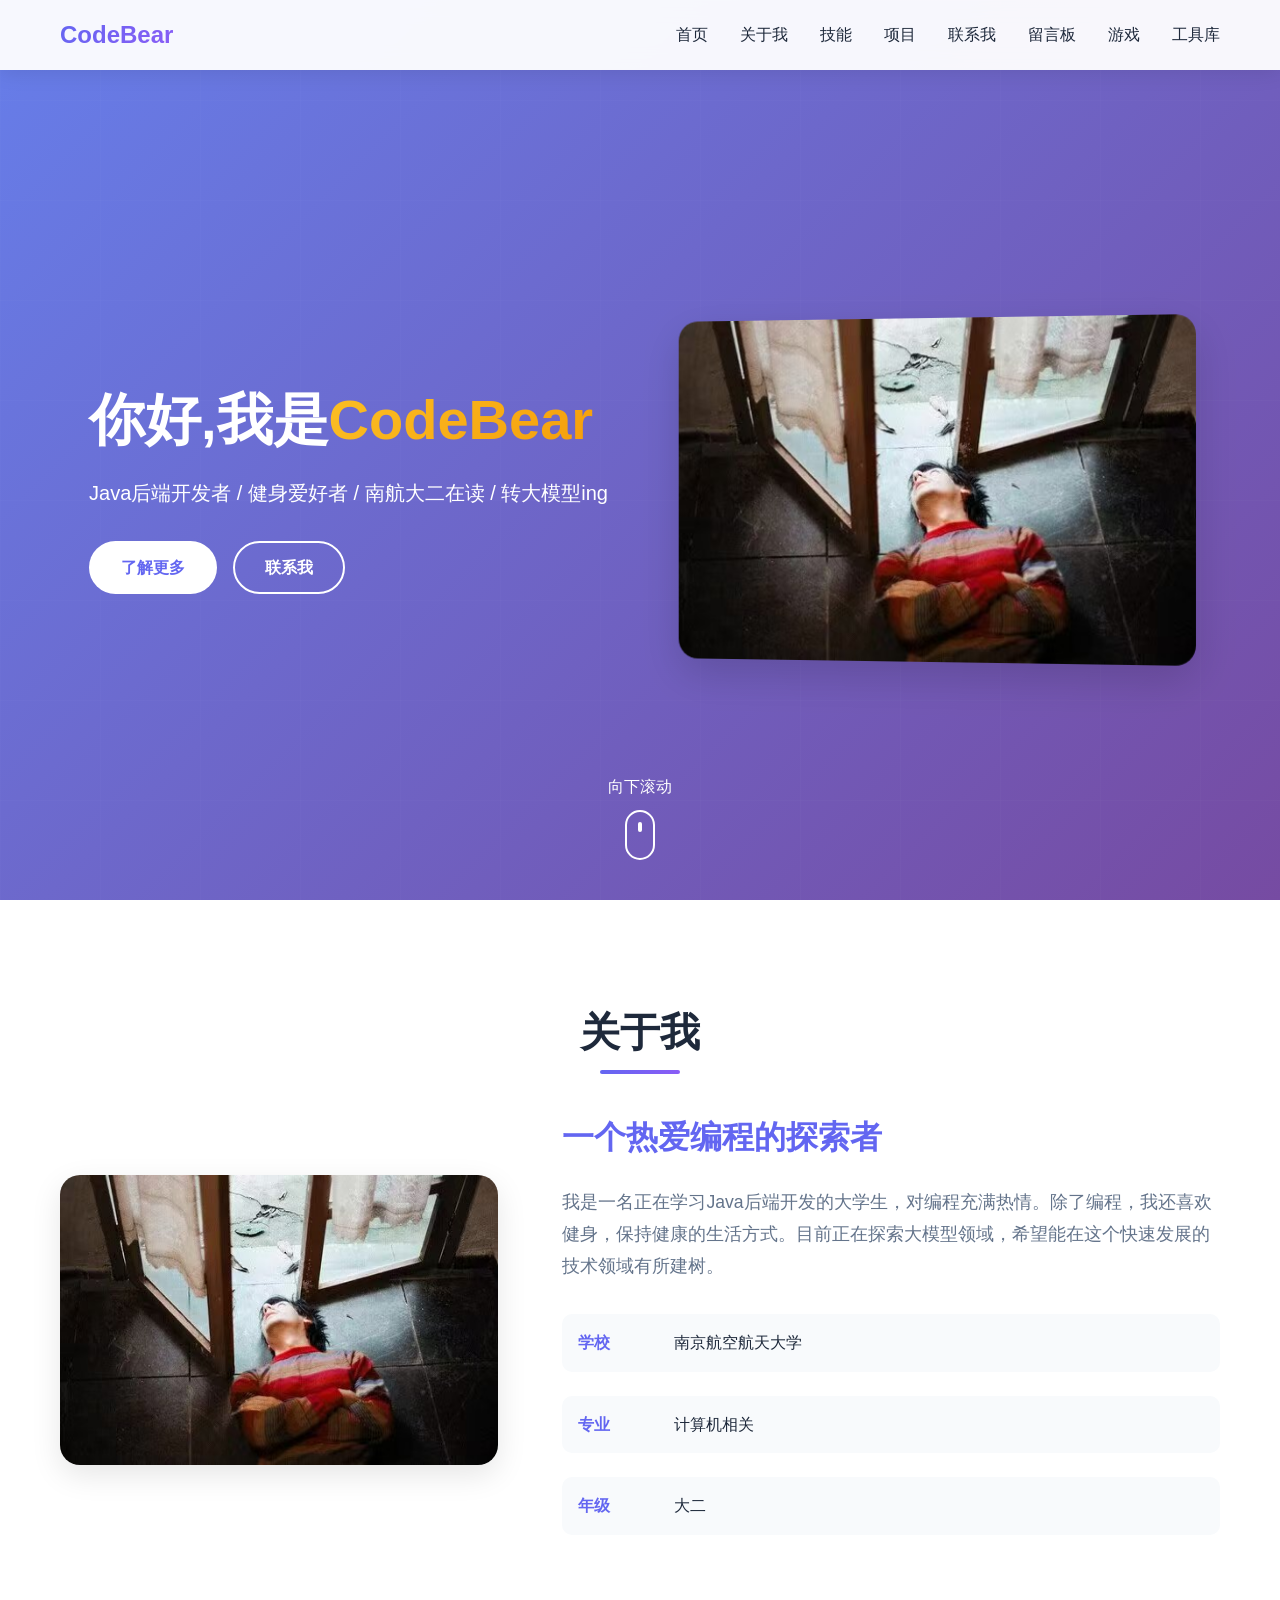
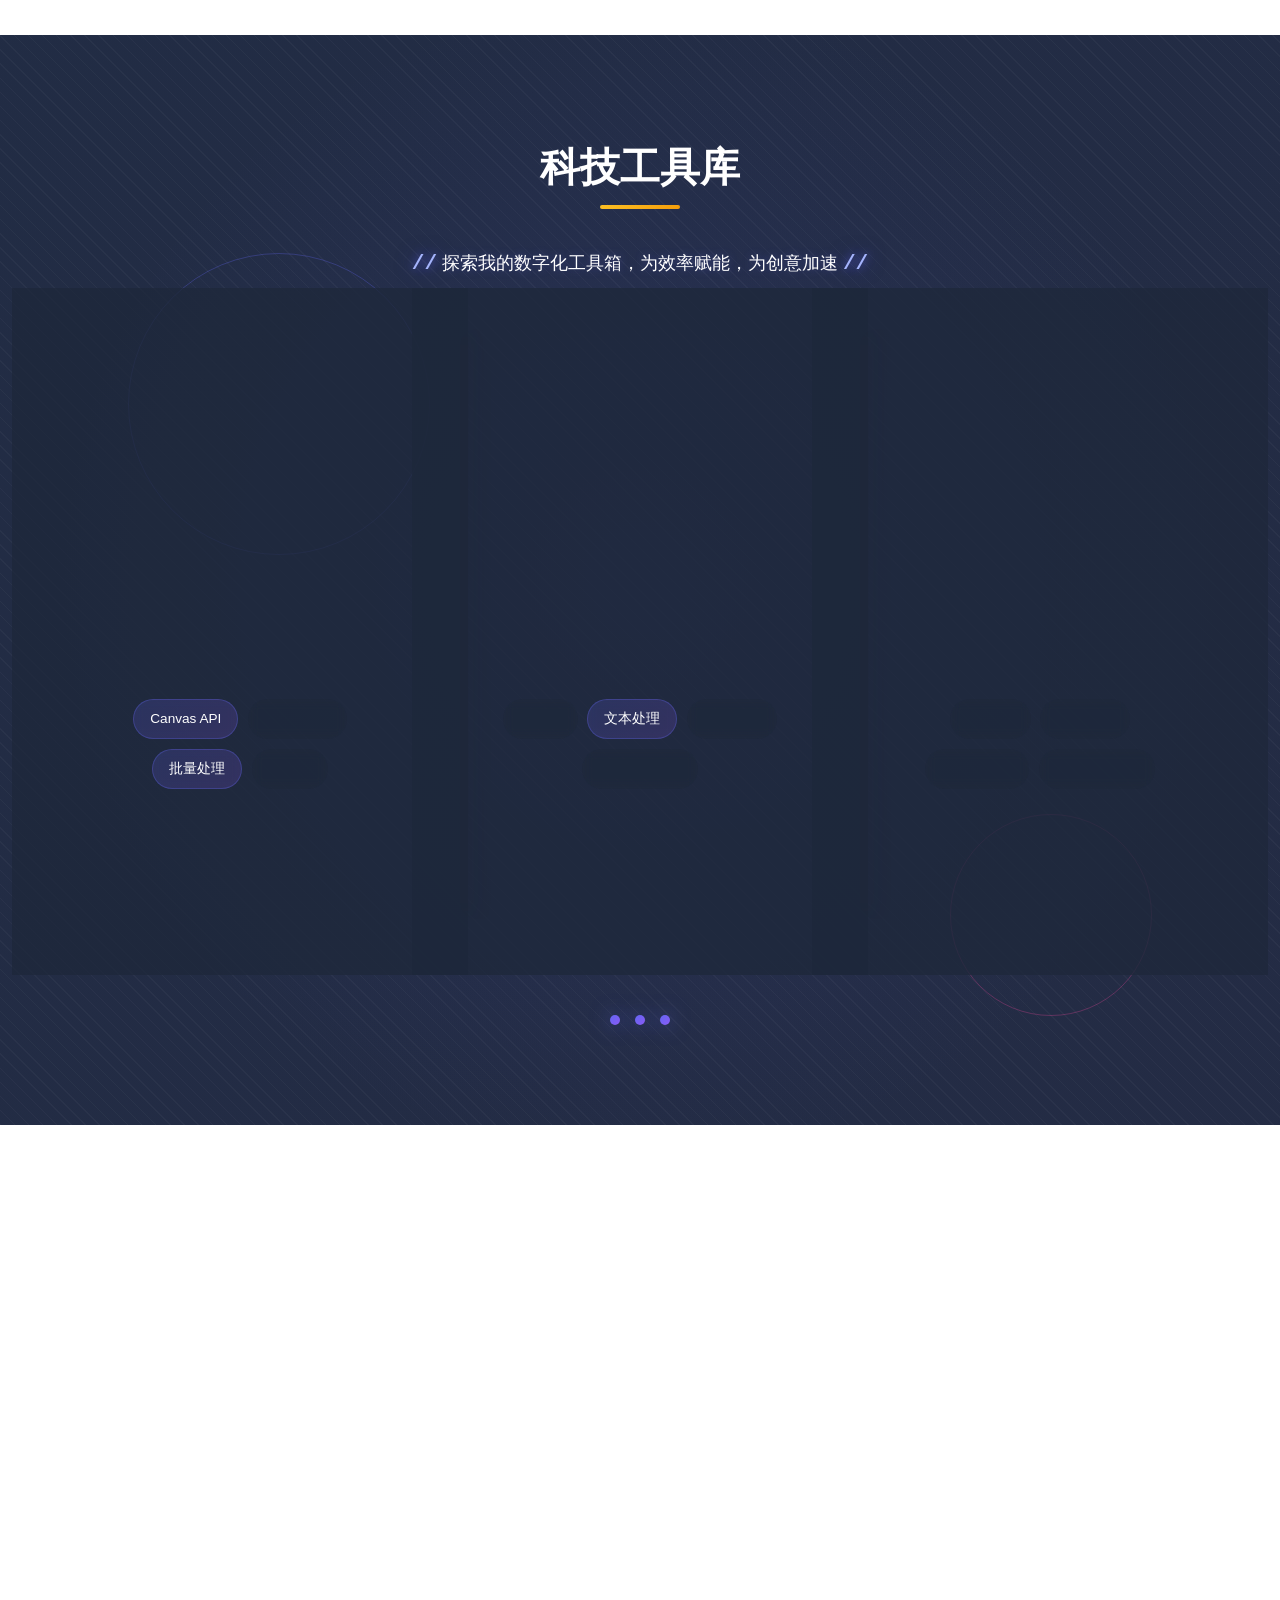
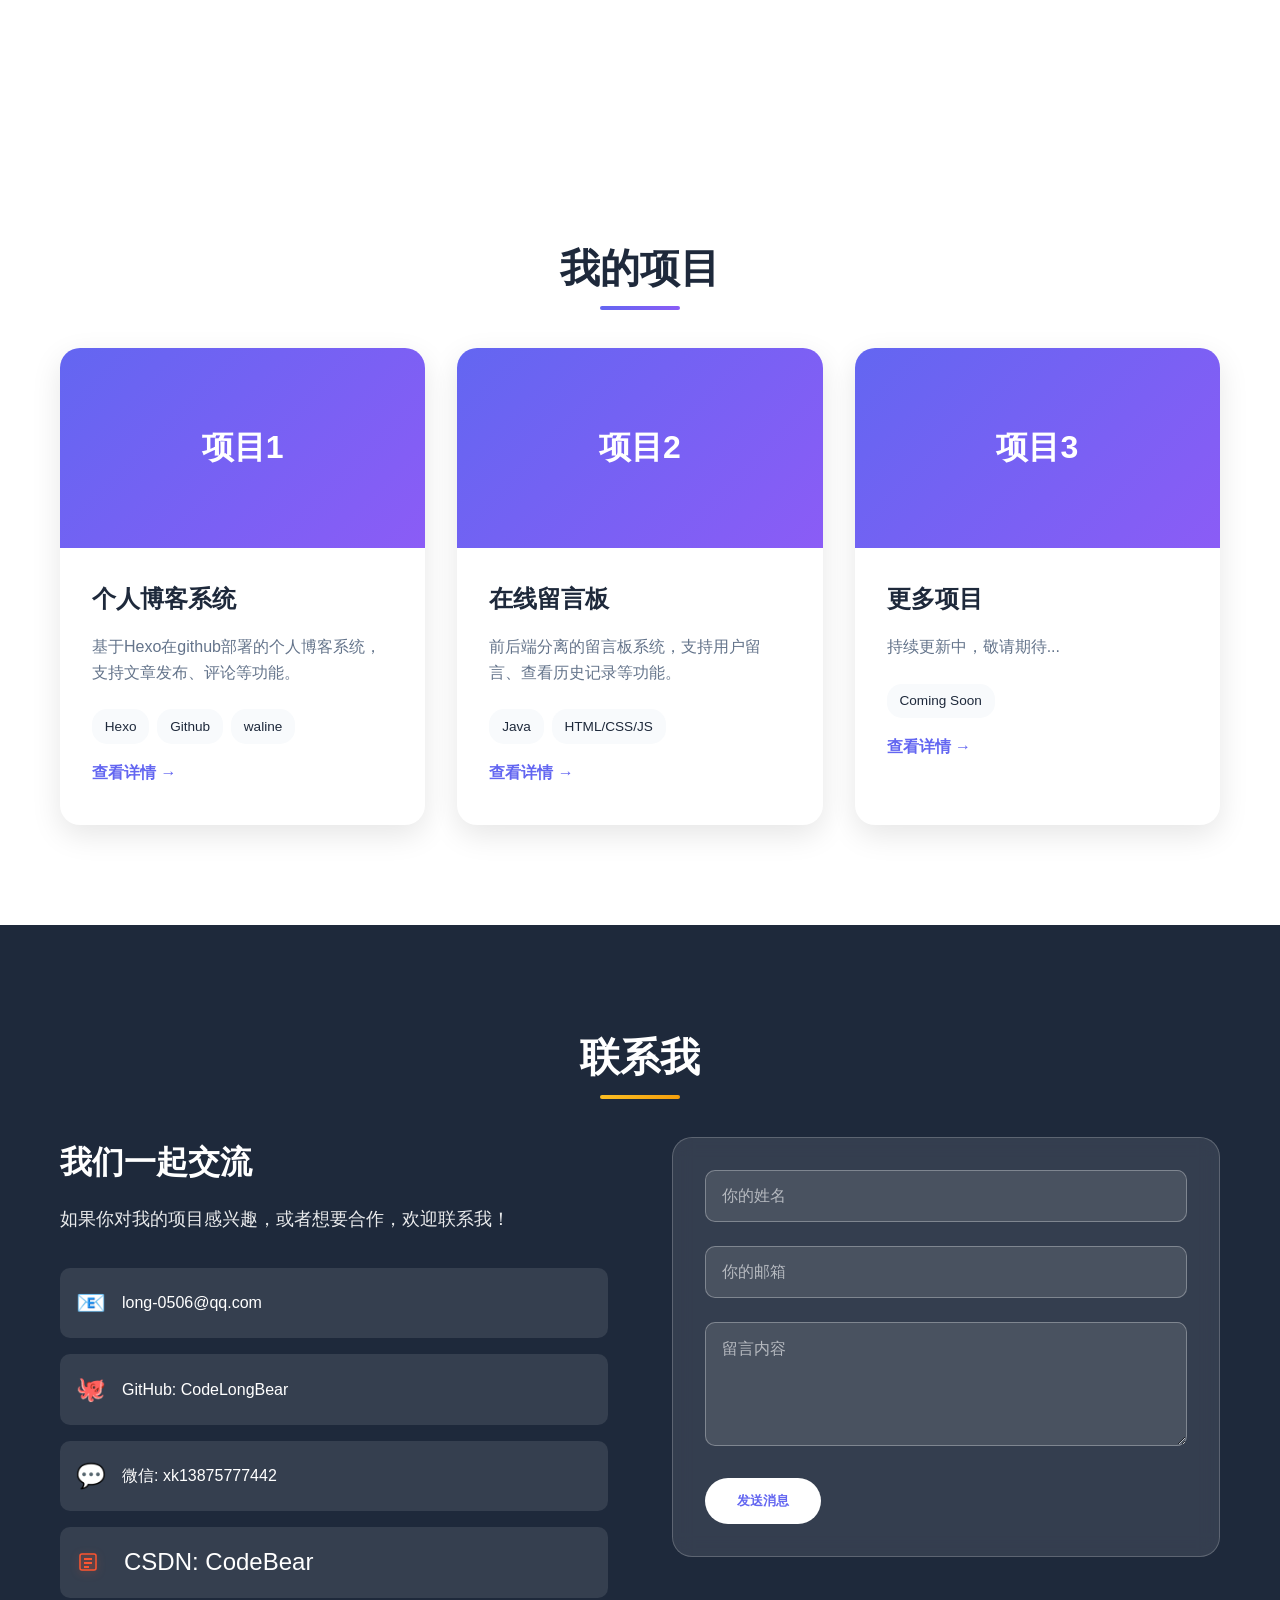
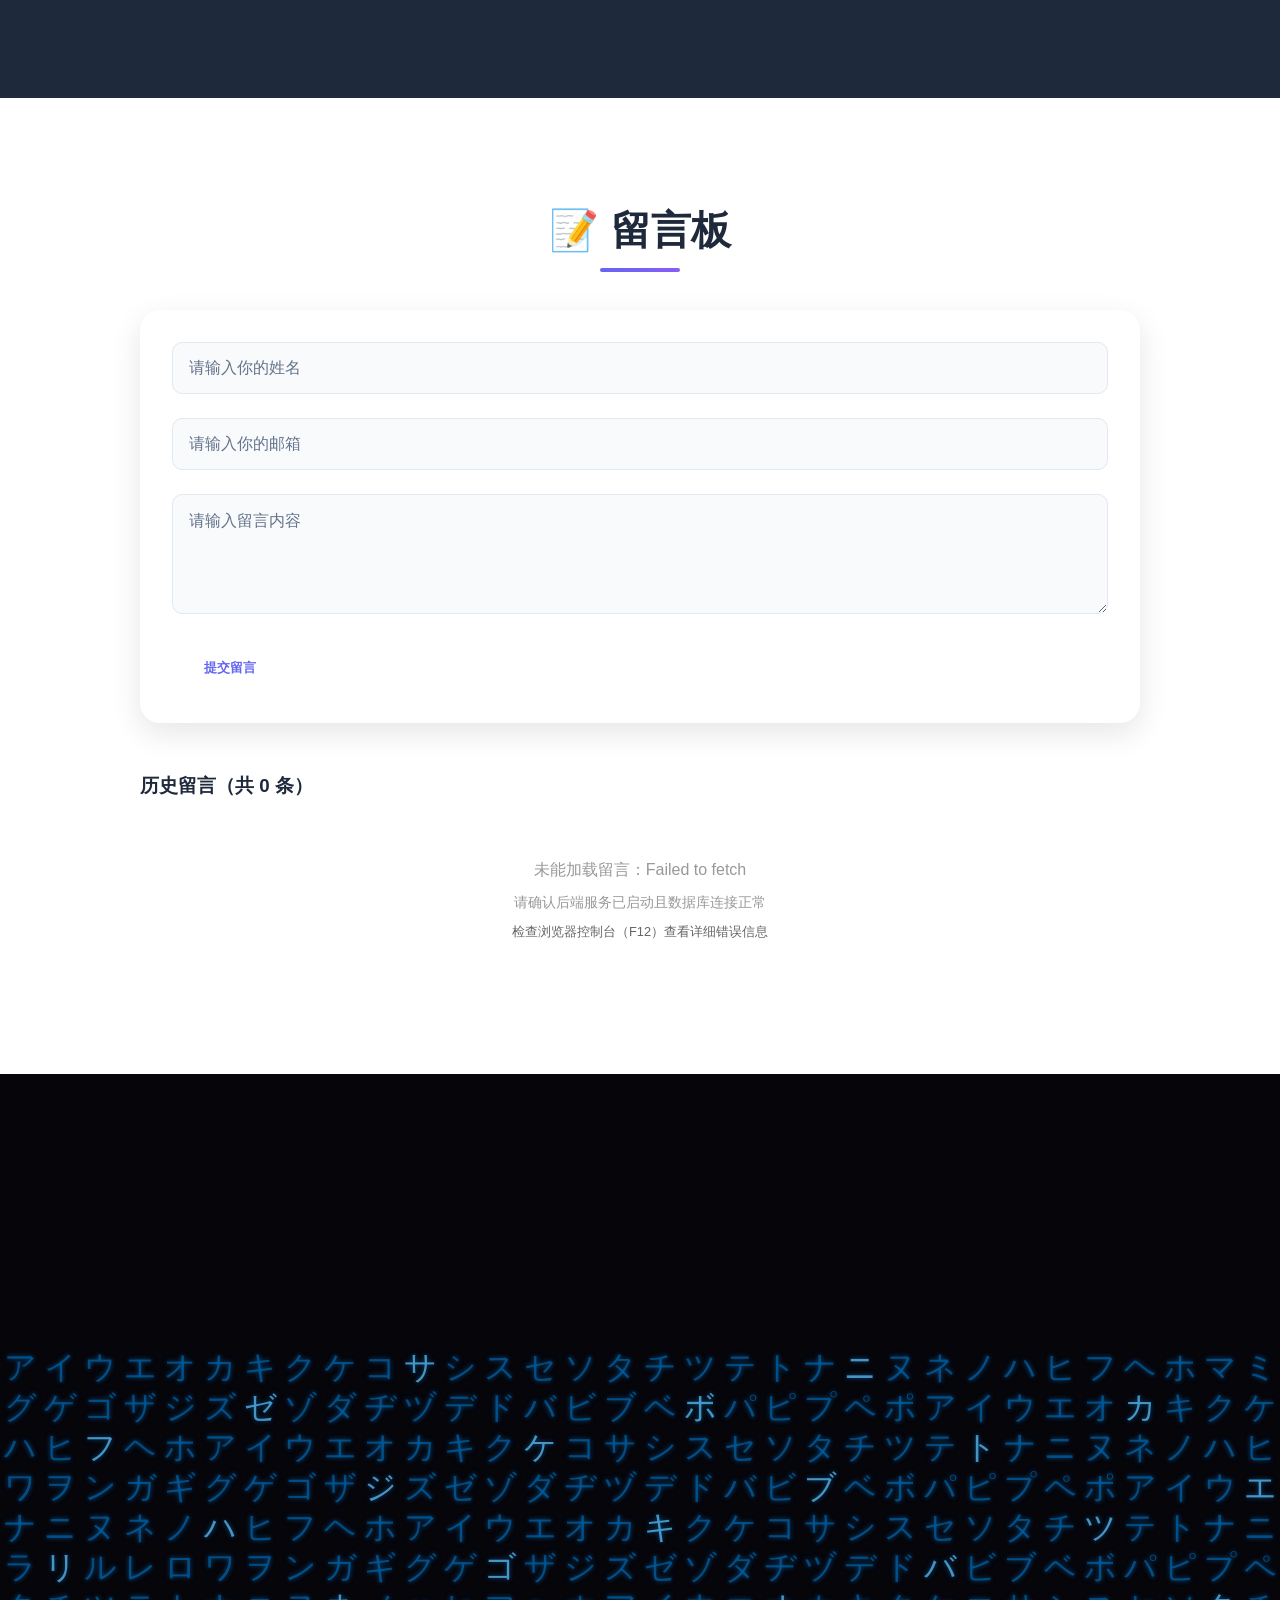
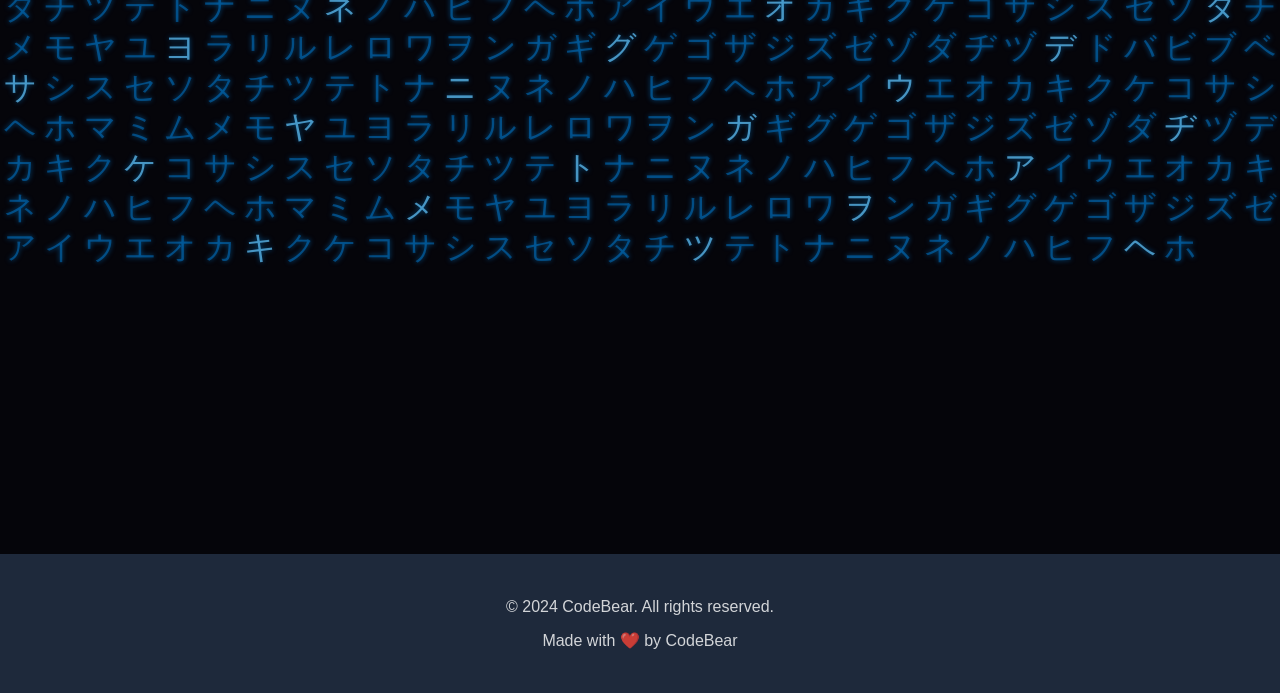
==== commit 4df6437c: "Add files via upload" ====
--- a/index.html
+++ b/index.html
@@ -43,6 +43,8 @@
         <li><a href="#projects" class="nav-link">项目</a></li>
         <li><a href="#contact" class="nav-link">联系我</a></li> 
         <li><a href="#messages" class="nav-link">留言板</a></li>
+        <li><a href="games.html" class="nav-link">游戏</a></li>
+        <li><a href="#tools" class="nav-link">工具库</a></li>
       </ul>
       <div class="hamburger">
         <span></span>
@@ -101,6 +103,87 @@
             </div>
           </div>
         </div>
+      </div>
+    </div>
+  </section>
+
+  <!-- 6. 工具库 -->
+  <section id="tools" class="section section-dark">
+    <div class="container">
+      <h2 class="section-title">科技工具库</h2>
+      <p class="section-description">
+        <span class="text-glow">//</span> 探索我的数字化工具箱，为效率赋能，为创意加速 <span class="text-glow">//</span>
+      </p>
+      <div class="tools-grid">
+        <!-- 图片压缩工具 -->
+        <div class="tool-card">
+          <!-- 科技感图标 -->
+          <div class="tool-icon">🖼️</div>
+          
+          <!-- 工具名称 -->
+          <h3>智能图片压缩引擎</h3>
+          
+          <!-- 工具描述 -->
+          <p>采用先进的有损压缩算法，在保持视觉质量的同时显著减小图片体积。支持批量处理、自定义压缩比例，为您的网站和应用提供最优加载体验。</p>
+          
+          <!-- 技术标签 -->
+          <div class="tool-tags">
+            <span class="tag">Canvas API</span>
+            <span class="tag">WebP转换</span>
+            <span class="tag">批量处理</span>
+            <span class="tag">零依赖</span>
+          </div>
+          
+          <!-- 行动按钮 -->
+          <a href="tool/index-black.html" class="btn btn-primary" target="_blank">立即使用</a>
+        </div>
+        
+        <!-- 开发中工具 -->
+        <div class="tool-card">
+          <!-- 科技感图标 -->
+          <div class="tool-icon">🔮</div>
+          
+          <!-- 工具名称 -->
+          <h3>AI文本增强器</h3>
+          
+          <!-- 工具描述 -->
+          <p>融合大语言模型的文本智能处理工具，支持语法检查、风格转换、内容扩展等功能。为您的写作提供AI辅助，提升创作效率。</p>
+          
+          <!-- 技术标签 -->
+          <div class="tool-tags">
+            <span class="tag">AI驱动</span>
+            <span class="tag">文本处理</span>
+            <span class="tag">语法优化</span>
+            <span class="tag">Coming Soon</span>
+          </div>
+        </div>
+        
+        <!-- 开发中工具 -->
+        <div class="tool-card">
+          <!-- 科技感图标 -->
+          <div class="tool-icon">📊</div>
+          
+          <!-- 工具名称 -->
+          <h3>数据可视化工具</h3>
+          
+          <!-- 工具描述 -->
+          <p>简单易用的数据可视化工具，支持多种图表类型，帮助您快速将原始数据转化为直观易懂的可视化图表，发现数据背后的故事。</p>
+          
+          <!-- 技术标签 -->
+          <div class="tool-tags">
+            <span class="tag">Chart.js</span>
+            <span class="tag">数据处理</span>
+            <span class="tag">响应式设计</span>
+            <span class="tag">Coming Soon</span>
+          </div>
+        </div>
+      </div>
+      
+      <!-- 科技感分隔线 -->
+      <div class="tech-divider">
+        <div class="tech-dot"></div>
+        <div class="tech-dot"></div>
+        <div class="tech-dot"></div>
       </div>
     </div>
   </section>
@@ -417,13 +500,20 @@
     document.addEventListener('DOMContentLoaded', function() {
       const transitionOverlay = document.getElementById('transitionOverlay');
       const projectLinks = document.querySelectorAll('.project-link');
+      const gameLink = document.querySelector('.nav-link[href="games.html"]');
       const progressFill = document.getElementById('progressFill');
       const progressText = document.getElementById('progressText');
 
-      if (transitionOverlay && projectLinks.length > 0) {
+      // 合并所有需要转场的链接
+      const transitionLinks = [...projectLinks];
+      if (gameLink) {
+        transitionLinks.push(gameLink);
+      }
+
+      if (transitionOverlay && transitionLinks.length > 0) {
         console.log('转场动画已初始化');
         
-        projectLinks.forEach(link => {
+        transitionLinks.forEach(link => {
           link.addEventListener('click', function(e) {
             e.preventDefault();
             const targetUrl = this.getAttribute('href');
@@ -462,7 +552,12 @@
             // 2秒后跳转
             setTimeout(() => {
               console.log('准备跳转');
-              window.open(targetUrl, '_blank');
+              // 游戏链接在当前窗口打开，项目链接在新窗口打开
+              if (targetUrl === 'games.html') {
+                window.location.href = targetUrl;
+              } else {
+                window.open(targetUrl, '_blank');
+              }
               // 跳转后隐藏动画（可选）
               setTimeout(() => {
                 transitionOverlay.classList.remove('active');
--- a/style.css
+++ b/style.css
@@ -596,6 +596,390 @@
   padding: 2rem;
   border-radius: 20px;
   border: 1px solid rgba(255, 255, 255, 0.2);
+}
+
+/* ===== 工具库样式 - 科技风 ===== */
+#tools {
+  position: relative;
+  overflow: hidden;
+}
+
+/* 科技感背景 */
+#tools::before {
+  content: '';
+  position: absolute;
+  top: 0;
+  left: 0;
+  right: 0;
+  bottom: 0;
+  background: 
+    linear-gradient(135deg, rgba(99, 102, 241, 0.05) 0%, rgba(139, 92, 246, 0.05) 100%),
+    radial-gradient(circle at 50% 50%, rgba(99, 102, 241, 0.1) 0%, transparent 70%),
+    repeating-linear-gradient(45deg, rgba(255, 255, 255, 0.03) 0px, rgba(255, 255, 255, 0.03) 1px, transparent 1px, transparent 10px);
+  z-index: 0;
+}
+
+/* 科技感装饰线条 */
+#tools::after {
+  content: '';
+  position: absolute;
+  top: 20%;
+  left: 10%;
+  width: 300px;
+  height: 300px;
+  border: 1px solid rgba(99, 102, 241, 0.3);
+  border-radius: 50%;
+  z-index: 0;
+  animation: pulse 8s infinite ease-in-out;
+}
+
+#tools .container::before {
+  content: '';
+  position: absolute;
+  bottom: 10%;
+  right: 10%;
+  width: 200px;
+  height: 200px;
+  border: 1px solid rgba(236, 72, 153, 0.3);
+  border-radius: 50%;
+  z-index: 0;
+  animation: pulse 6s infinite ease-in-out reverse;
+}
+
+.section-description {
+  text-align: center;
+  font-size: 1.1rem;
+  margin-bottom: 3rem;
+  opacity: 0.9;
+  position: relative;
+  z-index: 1;
+  text-shadow: 0 0 10px rgba(99, 102, 241, 0.3);
+}
+
+/* 科技感装饰元素 */
+.tech-divider {
+  display: flex;
+  justify-content: center;
+  align-items: center;
+  gap: 15px;
+  margin-top: 4rem;
+  padding-top: 2rem;
+  position: relative;
+  z-index: 1;
+}
+
+.tech-dot {
+  width: 10px;
+  height: 10px;
+  background: linear-gradient(135deg, #6366f1, #8b5cf6);
+  border-radius: 50%;
+  animation: dotPulse 2s infinite ease-in-out;
+  box-shadow: 0 0 20px rgba(99, 102, 241, 0.6);
+}
+
+.tech-dot:nth-child(2) {
+  animation-delay: 0.5s;
+}
+
+.tech-dot:nth-child(3) {
+  animation-delay: 1s;
+}
+
+/* 文本发光效果 */
+.text-glow {
+  font-family: 'Courier New', monospace;
+  color: #a5b4fc;
+  text-shadow: 0 0 10px rgba(99, 102, 241, 0.8), 0 0 20px rgba(99, 102, 241, 0.5);
+  font-weight: bold;
+  font-size: 1.2em;
+  animation: textGlow 2s infinite alternate;
+}
+
+/* 额外动画 */
+@keyframes dotPulse {
+  0%, 100% {
+    transform: scale(1);
+    opacity: 1;
+    box-shadow: 0 0 10px rgba(99, 102, 241, 0.6);
+  }
+  50% {
+    transform: scale(1.3);
+    opacity: 0.8;
+    box-shadow: 0 0 20px rgba(99, 102, 241, 0.8);
+  }
+}
+
+@keyframes textGlow {
+  0% {
+    text-shadow: 0 0 5px rgba(99, 102, 241, 0.5), 0 0 10px rgba(99, 102, 241, 0.3);
+  }
+  100% {
+    text-shadow: 0 0 10px rgba(99, 102, 241, 0.8), 0 0 20px rgba(99, 102, 241, 0.6), 0 0 30px rgba(99, 102, 241, 0.4);
+  }
+}
+
+/* 页面加载时的渐入动画 */
+#tools .section-title,
+#tools .section-description,
+#tools .tools-grid,
+#tools .tech-divider {
+  opacity: 0;
+  transform: translateY(30px);
+  animation: fadeInUp 0.8s ease forwards;
+}
+
+#tools .section-title {
+  animation-delay: 0.2s;
+}
+
+#tools .section-description {
+  animation-delay: 0.4s;
+}
+
+#tools .tools-grid {
+  animation-delay: 0.6s;
+}
+
+#tools .tech-divider {
+  animation-delay: 1s;
+}
+
+/* 工具卡片的交错动画 */
+.tool-card:nth-child(1) {
+  animation-delay: 0.7s;
+}
+
+.tool-card:nth-child(2) {
+  animation-delay: 0.9s;
+}
+
+.tool-card:nth-child(3) {
+  animation-delay: 1.1s;
+}
+
+.tools-grid {
+  display: grid;
+  grid-template-columns: repeat(auto-fit, minmax(320px, 1fr));
+  gap: 2.5rem;
+  position: relative;
+  z-index: 1;
+}
+
+.tool-card {
+  background: rgba(30, 41, 59, 0.8);
+  backdrop-filter: blur(12px);
+  padding: 2.5rem;
+  border-radius: 16px;
+  text-align: center;
+  transition: all 0.5s cubic-bezier(0.4, 0, 0.2, 1);
+  border: 1px solid rgba(99, 102, 241, 0.3);
+  position: relative;
+  overflow: hidden;
+  box-shadow: 0 8px 32px rgba(0, 0, 0, 0.2);
+}
+
+/* 卡片发光边框效果 */
+.tool-card::before {
+  content: '';
+  position: absolute;
+  top: -1px;
+  left: -1px;
+  right: -1px;
+  bottom: -1px;
+  background: linear-gradient(135deg, rgba(99, 102, 241, 0.2), rgba(139, 92, 246, 0.2), rgba(236, 72, 153, 0.2));
+  border-radius: 17px;
+  z-index: -1;
+  opacity: 0;
+  transition: opacity 0.5s ease;
+}
+
+.tool-card:hover::before {
+  opacity: 1;
+  animation: borderGlow 2s infinite alternate;
+}
+
+/* 卡片悬停效果 */
+.tool-card:hover {
+  transform: translateY(-12px);
+  background: rgba(30, 41, 59, 0.9);
+  box-shadow: 0 15px 40px rgba(0, 0, 0, 0.3), 0 0 20px rgba(99, 102, 241, 0.2);
+  border-color: rgba(99, 102, 241, 0.6);
+}
+
+.tool-icon {
+  font-size: 4rem;
+  margin-bottom: 1.5rem;
+  transition: all 0.5s ease;
+  position: relative;
+  display: inline-block;
+}
+
+/* 图标脉冲效果 */
+.tool-icon::after {
+  content: '';
+  position: absolute;
+  top: 50%;
+  left: 50%;
+  transform: translate(-50%, -50%);
+  width: 100px;
+  height: 100px;
+  border-radius: 50%;
+  background: radial-gradient(circle, rgba(99, 102, 241, 0.3) 0%, transparent 70%);
+  z-index: -1;
+  animation: iconPulse 3s infinite ease-out;
+}
+
+.tool-card:hover .tool-icon {
+  transform: scale(1.2) rotate(5deg);
+  filter: drop-shadow(0 0 15px rgba(99, 102, 241, 0.6));
+}
+
+.tool-card h3 {
+  font-size: 1.6rem;
+  margin-bottom: 1.2rem;
+  background: linear-gradient(135deg, #ffffff, #a5b4fc);
+  -webkit-background-clip: text;
+  -webkit-text-fill-color: transparent;
+  background-clip: text;
+  text-shadow: 0 2px 10px rgba(99, 102, 241, 0.3);
+}
+
+.tool-card p {
+  color: rgba(255, 255, 255, 0.9);
+  margin-bottom: 1.8rem;
+  line-height: 1.7;
+  font-size: 1.05rem;
+}
+
+.tool-tags {
+  display: flex;
+  flex-wrap: wrap;
+  gap: 0.6rem;
+  justify-content: center;
+  margin-bottom: 2rem;
+}
+
+.tool-tags .tag {
+  background: linear-gradient(135deg, rgba(99, 102, 241, 0.2), rgba(139, 92, 246, 0.2));
+  color: var(--white);
+  padding: 0.5rem 1rem;
+  border-radius: 20px;
+  font-size: 0.85rem;
+  font-weight: 500;
+  border: 1px solid rgba(99, 102, 241, 0.3);
+  transition: all 0.3s ease;
+  backdrop-filter: blur(5px);
+}
+
+.tool-tags .tag:hover {
+  background: linear-gradient(135deg, rgba(99, 102, 241, 0.4), rgba(139, 92, 246, 0.4));
+  transform: translateY(-3px);
+  box-shadow: 0 5px 15px rgba(99, 102, 241, 0.3);
+}
+
+/* 科技风按钮样式 */
+.tool-card .btn-primary {
+  background: linear-gradient(135deg, #6366f1, #8b5cf6);
+  color: var(--white);
+  padding: 12px 30px;
+  border-radius: 50px;
+  text-decoration: none;
+  font-weight: 600;
+  transition: all 0.4s ease;
+  display: inline-block;
+  border: none;
+  position: relative;
+  overflow: hidden;
+  box-shadow: 0 4px 15px rgba(99, 102, 241, 0.3);
+  text-transform: uppercase;
+  letter-spacing: 1px;
+}
+
+/* 按钮发光效果 */
+.tool-card .btn-primary::before {
+  content: '';
+  position: absolute;
+  top: 50%;
+  left: 50%;
+  width: 300px;
+  height: 300px;
+  background: radial-gradient(circle, rgba(255, 255, 255, 0.1) 0%, transparent 70%);
+  transform: translate(-50%, -50%) scale(0);
+  opacity: 0;
+  transition: all 0.6s ease;
+  border-radius: 50%;
+}
+
+.tool-card .btn-primary:hover::before {
+  transform: translate(-50%, -50%) scale(1);
+  opacity: 1;
+}
+
+.tool-card .btn-primary:hover {
+  transform: translateY(-3px);
+  box-shadow: 0 8px 25px rgba(99, 102, 241, 0.5), 0 0 15px rgba(99, 102, 241, 0.4);
+  background: linear-gradient(135deg, #4f46e5, #7c3aed);
+}
+
+/* 按钮点击效果 */
+.tool-card .btn-primary:active {
+  transform: translateY(-1px);
+  box-shadow: 0 4px 15px rgba(99, 102, 241, 0.4);
+}
+
+/* 动画效果 */
+@keyframes pulse {
+  0%, 100% {
+    transform: scale(1);
+    opacity: 0.5;
+  }
+  50% {
+    transform: scale(1.2);
+    opacity: 0.8;
+  }
+}
+
+@keyframes borderGlow {
+  0% {
+    background: linear-gradient(135deg, rgba(99, 102, 241, 0.2), rgba(139, 92, 246, 0.2), rgba(236, 72, 153, 0.2));
+  }
+  50% {
+    background: linear-gradient(135deg, rgba(236, 72, 153, 0.3), rgba(99, 102, 241, 0.3), rgba(139, 92, 246, 0.3));
+  }
+  100% {
+    background: linear-gradient(135deg, rgba(139, 92, 246, 0.2), rgba(236, 72, 153, 0.2), rgba(99, 102, 241, 0.2));
+  }
+}
+
+@keyframes iconPulse {
+  0% {
+    transform: translate(-50%, -50%) scale(1);
+    opacity: 0.5;
+  }
+  100% {
+    transform: translate(-50%, -50%) scale(1.5);
+    opacity: 0;
+  }
+}
+
+/* 响应式调整 */
+@media (max-width: 768px) {
+  .tools-grid {
+    gap: 2rem;
+  }
+  
+  .tool-card {
+    padding: 2rem;
+  }
+  
+  .tool-icon {
+    font-size: 3rem;
+  }
+  
+  #tools::after,
+  #tools .container::before {
+    display: none;
+  }
 }
 
 .form-group {
